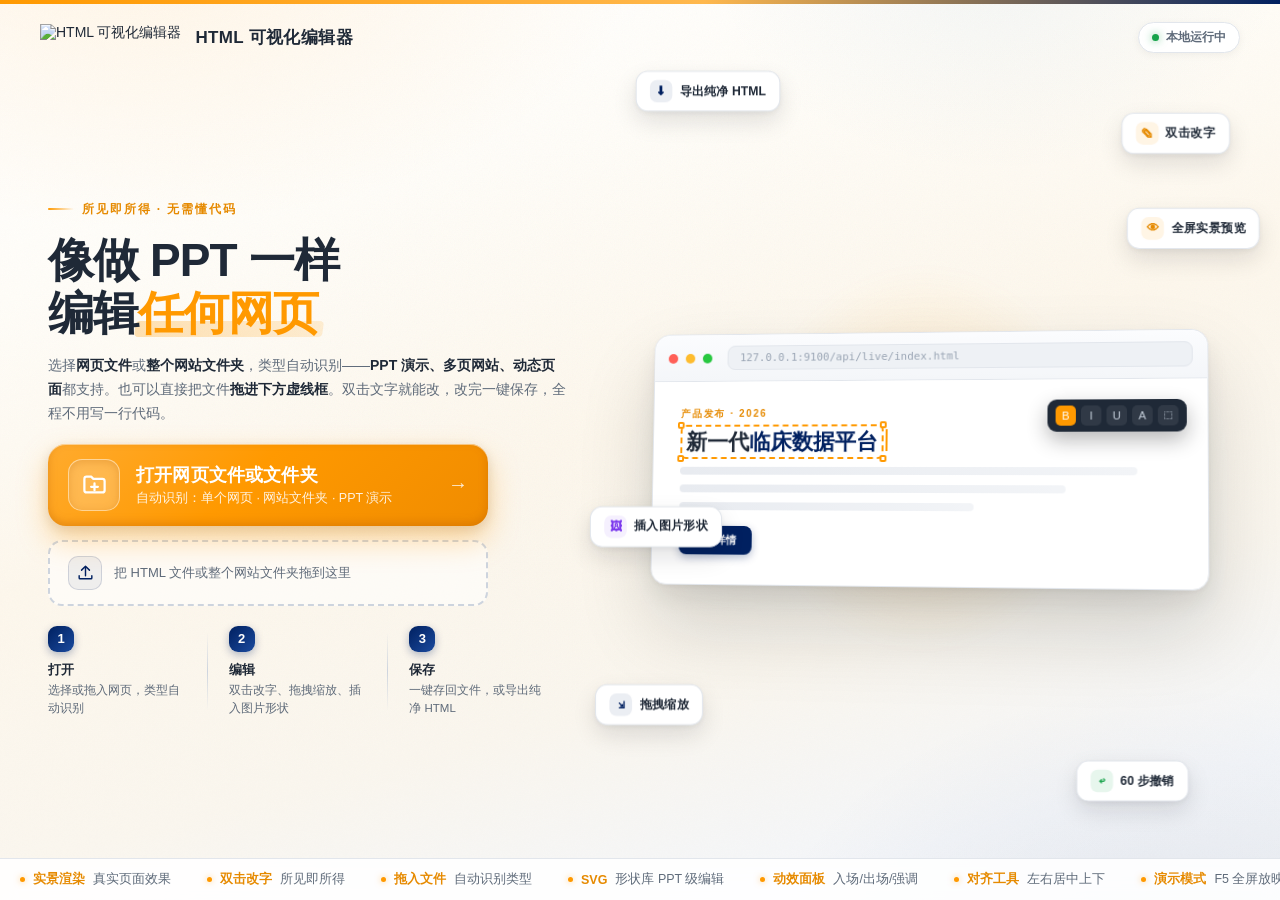
==== src/app/static/index.html @ 4a271aed "feat: v4.1 动效/对齐/演示模式 + 工程化重组 - 源码收敛到 src/，补充 README/LICENSE/requirements/启动与安装脚本 - 新增动效面板（入场/出场/强调，" ====
<!DOCTYPE html>
<html lang="zh-CN">
<head>
<meta charset="UTF-8">
<meta name="viewport" content="width=device-width, initial-scale=1.0">
<title>HTML 可视化编辑器</title>
<link rel="icon" href="/static/favicon.ico" type="image/x-icon">
<link rel="apple-touch-icon" href="/static/assets/logo.png">
<style>
/* ============================================================
   HTML Visual Editor V4 — 实景渲染 · 覆盖层编辑
   主题：康哲企业色系（白底 · 橙黄强调 · 医学蓝辅助）
   动效参照：临床试验全流程单文件版工程
   ============================================================ */
:root{
  --bg:#f4f5f7; --bg2:#eceef2;
  --panel:#ffffff; --panel2:#f8f9fb; --panel3:#eef1f5;
  --border:#e2e6ec; --border2:#cdd4de;
  --text:#1f2937; --dim:#5f6b7a; --faint:#9aa5b4;
  --accent:#ff9900; --accent-h:#e68a00; --accent2:#002060;
  --accent-soft:rgba(255,153,0,.10); --accent-border:rgba(255,153,0,.35);
  --gold:#f5a623; --ok:#16a34a; --danger:#dc2626; --purple:#7c3aed;
  --shadow:0 8px 24px rgba(15,17,21,.06),0 2px 6px rgba(15,17,21,.04);
  --shadow-lg:0 16px 40px rgba(15,17,21,.08),0 4px 12px rgba(15,17,21,.05);
  --shadow-orange:0 8px 24px rgba(255,153,0,.22);
  --r-sm:8px; --r:14px; --r-lg:20px; --r-xl:28px;
  --dur-fast:160ms; --dur:280ms; --dur-slow:480ms;
  --ease-out:cubic-bezier(.22,1,.36,1); --ease-spring:cubic-bezier(.2,.9,.25,1.15);
  --font:"PingFang SC","Microsoft YaHei","Helvetica Neue",Arial,sans-serif;
  --mono:"SF Mono",ui-monospace,Menlo,Consolas,monospace;
}
*{margin:0;padding:0;box-sizing:border-box}
html,body{width:100%;height:100%;overflow:hidden;background:var(--bg);color:var(--text);font-family:var(--font);font-size:14px;-webkit-font-smoothing:antialiased}
button{font-family:var(--font);cursor:pointer}
::-webkit-scrollbar{width:9px;height:9px}
::-webkit-scrollbar-track{background:transparent}
::-webkit-scrollbar-thumb{background:#c8cfd8;border-radius:5px;border:2px solid var(--panel)}
::-webkit-scrollbar-thumb:hover{background:#aeb8c4}

/* ================= 着陆页 ================= */
#landing{position:fixed;inset:0;display:flex;flex-direction:column;overflow:hidden;background:
  radial-gradient(900px 520px at 10% -8%, rgba(255,153,0,.10), transparent 58%),
  radial-gradient(700px 480px at 92% 108%, rgba(0,32,96,.07), transparent 60%),
  radial-gradient(520px 380px at 78% -4%, rgba(64,122,170,.06), transparent 55%),
  linear-gradient(165deg,#ffffff 0%,#fffdf8 24%,#fdf7ec 48%,#faf6ee 70%,#f4f6f9 88%,#f2f4f7 100%);
  animation:landIn .55s var(--ease-out) both}
#landing::before{content:"";position:absolute;top:0;left:0;right:0;height:4px;background:linear-gradient(90deg,var(--accent),#ffb84d 55%,var(--accent2));z-index:5}
#landing::after{content:"";position:absolute;inset:0;pointer-events:none;z-index:1;opacity:.045;
  background-image:url("data:image/svg+xml,%3Csvg xmlns='http://www.w3.org/2000/svg' width='160' height='160'%3E%3Cfilter id='n'%3E%3CfeTurbulence type='fractalNoise' baseFrequency='0.85' numOctaves='3' stitchTiles='stitch'/%3E%3C/filter%3E%3Crect width='160' height='160' filter='url(%23n)'/%3E%3C/svg%3E"),
  linear-gradient(rgba(15,17,21,.05) 1px, transparent 1px),
  linear-gradient(90deg, rgba(15,17,21,.05) 1px, transparent 1px);
  background-size:160px 160px, 52px 52px, 52px 52px;
  mask-image:radial-gradient(ellipse 95% 85% at 50% 38%, #000 25%, transparent 100%);
  -webkit-mask-image:radial-gradient(ellipse 95% 85% at 50% 38%, #000 25%, transparent 100%)}
@keyframes landIn{from{opacity:0}to{opacity:1}}

/* ---- 顶栏 ---- */
.land-top{display:flex;align-items:center;gap:14px;padding:20px 40px;position:relative;z-index:3}
.logo-mark{height:34px;display:flex;align-items:center;flex:none}
.logo-mark img{height:26px;width:auto;display:block}
.land-brand{font-size:17px;font-weight:800;letter-spacing:.02em;color:var(--text)}
.land-brand em{font-style:normal;color:var(--accent2);font-size:11px;font-weight:600;background:rgba(0,32,96,.06);border:1px solid rgba(0,32,96,.18);padding:2px 9px;border-radius:20px;margin-left:9px;vertical-align:2px}
.land-top .spacer{flex:1}
.plat-badge{display:flex;align-items:center;gap:7px;color:var(--dim);font-size:12px;font-weight:600;background:var(--panel);border:1px solid var(--border);padding:6px 13px;border-radius:20px;box-shadow:0 2px 8px rgba(15,17,21,.05)}
.plat-badge .pd-dot{width:7px;height:7px;border-radius:50%;background:var(--ok);box-shadow:0 0 8px rgba(22,163,74,.6);animation:pulse 2.4s ease-in-out infinite}
@keyframes pulse{0%,100%{opacity:1;transform:scale(1)}50%{opacity:.55;transform:scale(.82)}}

/* ---- 主体：非对称双栏 ---- */
.land-body{flex:1;display:grid;grid-template-columns:minmax(400px,46%) 1fr;gap:24px;padding:4px 48px 18px;min-height:0;position:relative;z-index:2;align-items:center}

/* 左栏：文案 + 单一入口 */
.hero-copy{display:flex;flex-direction:column;gap:0;min-width:0}
.hero-eyebrow{display:inline-flex;align-items:center;gap:8px;font-size:12px;font-weight:700;letter-spacing:.16em;text-transform:uppercase;color:var(--accent-h);margin-bottom:16px}
.hero-eyebrow::before{content:"";width:26px;height:2px;background:linear-gradient(90deg,var(--accent),transparent);border-radius:2px}
.hero-copy h1{font-size:clamp(30px,3.8vw,46px);font-weight:900;line-height:1.16;letter-spacing:-.02em;color:var(--text);margin-bottom:14px}
.hero-copy h1 .hl{color:var(--accent);position:relative;display:inline-block}
.hero-copy h1 .hl::after{content:"";position:absolute;left:-2%;bottom:4px;width:104%;height:.34em;background:linear-gradient(90deg,rgba(255,153,0,.28),rgba(255,153,0,.14));border-radius:4px;z-index:-1;transform:skewX(-8deg)}
.hero-sub{color:var(--dim);font-size:14px;line-height:1.7;max-width:520px;margin-bottom:18px}
.hero-sub b{color:var(--text);font-weight:700}

/* 单一入口大按钮（立体感） */
.open-cta{position:relative;display:flex;align-items:center;gap:16px;width:100%;max-width:440px;padding:15px 20px;border:none;border-radius:18px;cursor:pointer;text-align:left;color:#fff;font-family:var(--font);
  background:linear-gradient(135deg,#ffab2e 0%,#ff9900 45%,#f08c00 100%);
  box-shadow:0 1px 0 rgba(255,255,255,.5) inset,0 -3px 8px rgba(180,90,0,.35) inset,0 14px 30px rgba(255,153,0,.35),0 4px 12px rgba(15,17,21,.12);
  transition:transform .22s var(--ease-out),box-shadow .22s var(--ease-out);overflow:hidden}
.open-cta::after{content:"";position:absolute;top:0;left:-70%;width:45%;height:100%;background:linear-gradient(100deg,transparent,rgba(255,255,255,.45),transparent);transform:skewX(-20deg);transition:left .55s var(--ease-out)}
.open-cta:hover{transform:translateY(-3px);box-shadow:0 1px 0 rgba(255,255,255,.55) inset,0 -3px 8px rgba(180,90,0,.35) inset,0 20px 42px rgba(255,153,0,.42),0 6px 16px rgba(15,17,21,.14)}
.open-cta:hover::after{left:130%}
.open-cta:active{transform:translateY(-1px)}
.open-cta .cta-ic{width:52px;height:52px;border-radius:14px;flex:none;display:flex;align-items:center;justify-content:center;background:rgba(255,255,255,.22);border:1px solid rgba(255,255,255,.4);box-shadow:0 2px 8px rgba(180,90,0,.25) inset}
.open-cta .cta-ic svg{width:27px;height:27px}
.open-cta .cta-tx{display:flex;flex-direction:column;gap:3px;min-width:0}
.open-cta .cta-tx strong{font-size:18px;font-weight:800;letter-spacing:.01em}
.open-cta .cta-tx small{font-size:12.5px;font-weight:500;color:rgba(255,255,255,.88)}
.open-cta .cta-arrow{margin-left:auto;flex:none;font-size:20px;font-weight:800;opacity:.85;transition:transform .22s var(--ease-out)}
.open-cta:hover .cta-arrow{transform:translateX(4px)}

/* 次级入口 */
.hero-alt{margin-top:14px;font-size:13px;color:var(--dim);display:flex;align-items:center;gap:6px;flex-wrap:wrap}
.hero-alt a{color:var(--accent2);text-decoration:none;font-weight:700;border-bottom:1px dashed rgba(0,32,96,.4);padding-bottom:1px;transition:color var(--dur-fast),border-color var(--dur-fast)}
.hero-alt a:hover{color:var(--accent-h);border-color:var(--accent-h)}

/* 三步说明（小白友好） */
.hero-steps{margin-top:20px;display:flex;gap:0;max-width:520px}
.hstep{flex:1;position:relative;padding:0 18px 0 0}
.hstep+.hstep{padding-left:22px}
.hstep+.hstep::before{content:"";position:absolute;left:0;top:6px;bottom:6px;width:1px;background:linear-gradient(180deg,transparent,var(--border2),transparent)}
.hstep .hs-n{width:26px;height:26px;border-radius:9px;display:flex;align-items:center;justify-content:center;font-size:13px;font-weight:800;color:#fff;background:linear-gradient(135deg,var(--accent2),#1a4a9e);box-shadow:0 3px 8px rgba(0,32,96,.3);margin-bottom:9px}
.hstep .hs-t{font-size:13px;font-weight:700;color:var(--text);margin-bottom:3px}
.hstep .hs-d{font-size:11.5px;color:var(--dim);line-height:1.55}
/* 拖拽区 */
.dropzone{margin-top:14px;display:flex;align-items:center;gap:12px;max-width:440px;padding:14px 18px;border:2px dashed var(--border2);border-radius:14px;background:rgba(255,255,255,.55);color:var(--dim);font-size:13px;transition:border-color .2s var(--ease-out),background .2s var(--ease-out),transform .2s var(--ease-out);cursor:default}
.dropzone .dz-ic{width:34px;height:34px;border-radius:10px;flex:none;display:flex;align-items:center;justify-content:center;background:rgba(0,32,96,.06);border:1px solid rgba(0,32,96,.14)}
.dropzone .dz-ic svg{width:19px;height:19px;color:var(--accent2)}
.dropzone.dragover{border-color:var(--accent);background:var(--accent-soft);transform:scale(1.015)}
.dropzone.dragover .dz-ic{background:var(--accent);border-color:var(--accent)}
.dropzone.dragover .dz-ic svg{color:#fff}

/* ---- 右栏：立体编辑场景 ---- */
.hero-stage{position:relative;height:100%;min-height:340px;display:flex;align-items:center;justify-content:center;perspective:1400px;min-width:0}
.stage-glow{position:absolute;width:78%;height:70%;left:11%;top:15%;background:radial-gradient(closest-side,rgba(255,153,0,.16),transparent 72%);filter:blur(8px);z-index:0}
.mock{position:relative;z-index:2;width:min(560px,92%);background:var(--panel);border:1px solid var(--border);border-radius:16px;box-shadow:0 40px 80px rgba(15,17,21,.16),0 12px 28px rgba(15,17,21,.08),0 2px 6px rgba(15,17,21,.05);transform:rotateY(-7deg) rotateX(3.5deg);transform-style:preserve-3d;transition:transform .5s var(--ease-out);animation:mockFloat 7s ease-in-out infinite}
.hero-stage:hover .mock{transform:rotateY(-3deg) rotateX(1.5deg) translateY(-6px)}
@keyframes mockFloat{0%,100%{translate:0 0}50%{translate:0 -10px}}
.mock-bar{display:flex;align-items:center;gap:8px;padding:11px 14px;border-bottom:1px solid var(--border);background:linear-gradient(180deg,#fbfcfe,#f4f6f9);border-radius:16px 16px 0 0}
.mock-bar .mdot{width:10px;height:10px;border-radius:50%}
.mock-bar .mdot.r{background:#ff5f57}.mock-bar .mdot.y{background:#febc2e}.mock-bar .mdot.g{background:#28c840}
.mock-url{flex:1;margin-left:8px;background:#eef1f5;border:1px solid var(--border);border-radius:8px;padding:5px 12px;font-size:11px;color:var(--faint);font-family:var(--mono);white-space:nowrap;overflow:hidden;text-overflow:ellipsis}
.mock-body{padding:26px 28px 30px;position:relative}
.mock-kicker{font-size:10px;font-weight:700;letter-spacing:.18em;color:var(--accent-h);text-transform:uppercase;margin-bottom:8px}
.mock-h{font-size:22px;font-weight:800;color:var(--text);line-height:1.3;margin-bottom:6px}
.mock-h .tw{color:var(--accent2)}
.mock-caret{display:inline-block;width:2px;height:1em;background:var(--accent);vertical-align:-2px;margin-left:2px;animation:caret 1s steps(1) infinite}
@keyframes caret{0%,55%{opacity:1}56%,100%{opacity:0}}
.mock-line{height:8px;border-radius:4px;background:linear-gradient(90deg,#e8ebf0,#f2f4f7);margin-top:10px}
.mock-line.w1{width:92%}.mock-line.w2{width:78%}.mock-line.w3{width:60%}
.mock-btn{display:inline-block;margin-top:16px;background:var(--accent2);color:#fff;font-size:11px;font-weight:700;padding:7px 16px;border-radius:8px;box-shadow:0 3px 8px rgba(0,32,96,.3)}
/* 选中框 + 浮动工具条（编辑器的标志性元素）
   选中框改为包裹标题文字本身（inline wrapper），保证与文字完全对齐，不依赖固定像素 */
.mock-sel{position:relative;display:inline;padding:3px 4px;border:2px dashed var(--accent);border-radius:6px;animation:selPulse 2.6s ease-in-out infinite;box-decoration-break:clone;-webkit-box-decoration-break:clone}
@keyframes selPulse{0%,100%{box-shadow:0 0 0 0 rgba(255,153,0,.25)}50%{box-shadow:0 0 0 6px rgba(255,153,0,0)}}
.mock-sel .ms-h{position:absolute;width:7px;height:7px;background:#fff;border:2px solid var(--accent);border-radius:2px}
.mock-sel .ms-h.tl{left:-5px;top:-5px}.mock-sel .ms-h.tr{right:-5px;top:-5px}.mock-sel .ms-h.bl{left:-5px;bottom:-5px}.mock-sel .ms-h.br{right:-5px;bottom:-5px}
.mock-btn{cursor:pointer;transition:transform .18s var(--ease-out),box-shadow .18s var(--ease-out)}
.mock-btn:hover{transform:translateY(-2px);box-shadow:0 6px 14px rgba(0,32,96,.4)}
.mock-btn:active{transform:translateY(0)}
.mock-toolbar{position:absolute;top:20px;right:20px;display:flex;gap:5px;background:#1f2937;border-radius:9px;padding:6px 8px;box-shadow:0 8px 20px rgba(15,17,21,.3);transform:translateZ(30px)}
.mock-toolbar span{width:20px;height:20px;border-radius:5px;display:flex;align-items:center;justify-content:center;font-size:11px;color:#cbd5e1;background:rgba(255,255,255,.08)}
.mock-toolbar span.on{background:var(--accent);color:#fff}
/* 浮动能力标签（不同景深） */
.float-chip{position:absolute;z-index:3;display:flex;align-items:center;gap:7px;background:var(--panel);border:1px solid var(--border);border-radius:12px;padding:8px 13px;font-size:12px;font-weight:700;color:var(--text);box-shadow:0 10px 24px rgba(15,17,21,.12),0 2px 6px rgba(15,17,21,.06);animation:chipFloat 5.5s ease-in-out infinite}
.float-chip .fc-ic{width:22px;height:22px;border-radius:7px;display:flex;align-items:center;justify-content:center;font-size:12px;flex:none}
.chip-a{top:6%;right:2%;animation-delay:.2s;transform:translateZ(46px)}
.chip-a .fc-ic{background:var(--accent-soft);color:var(--accent-h)}
.chip-b{bottom:16%;left:-2%;animation-delay:1.3s;transform:translateZ(38px)}
.chip-b .fc-ic{background:rgba(0,32,96,.08);color:var(--accent2)}
.chip-c{bottom:6%;right:8%;animation-delay:2.2s;transform:translateZ(30px)}
.chip-c .fc-ic{background:rgba(22,163,74,.1);color:var(--ok)}
.chip-d{top:56%;left:-3%;animation-delay:.8s;transform:translateZ(34px)}
.chip-d .fc-ic{background:rgba(124,58,237,.08);color:#7c3aed}
.chip-e{top:18%;right:-3%;animation-delay:1.7s;transform:translateZ(40px)}
.chip-e .fc-ic{background:var(--accent-soft);color:var(--accent-h)}
.chip-f{top:0%;left:4%;animation-delay:2.8s;transform:translateZ(26px)}
.chip-f .fc-ic{background:rgba(0,32,96,.08);color:var(--accent2)}
@keyframes chipFloat{0%,100%{margin-top:0}50%{margin-top:-9px}}

/* ---- 底部能力滚动条 ---- */
.cap-strip{position:relative;z-index:2;border-top:1px solid var(--border);background:rgba(255,255,255,.88);backdrop-filter:blur(8px);overflow:hidden;height:42px;display:flex;align-items:center}
.cap-track{display:flex;gap:36px;white-space:nowrap;animation:capScroll 38s linear infinite;padding-left:20px;max-width:100%}
.cap-strip:hover .cap-track{animation-play-state:paused}
@keyframes capScroll{from{transform:translateX(0)}to{transform:translateX(-50%)}}
.cap-item{color:var(--dim);font-size:12.5px;display:flex;align-items:center;gap:8px}
.cap-item b{color:var(--accent-h);font-weight:700}
.cap-item .dot{width:5px;height:5px;border-radius:50%;background:var(--accent);box-shadow:0 0 6px rgba(255,153,0,.5)}

/* 响应式 */
@media(max-width:980px){
  .land-body{grid-template-columns:1fr;overflow-y:auto;align-items:flex-start;padding:4px 28px 18px}
  .hero-stage{min-height:300px;order:2}
  .hero-copy{order:1;padding-top:10px}
  .hero-steps{flex-direction:column;gap:14px}
  .hstep+.hstep{padding-left:0}
  .hstep+.hstep::before{display:none}
}


/* ================= 编辑器主框架 ================= */
#editor-view{position:fixed;inset:0;display:none;flex-direction:column;background:var(--bg)}
#editor-view.active{display:flex}
/* 顶栏 */
#topbar{height:50px;flex:none;background:var(--panel);border-bottom:1px solid var(--border);display:flex;align-items:center;gap:8px;padding:0 14px;user-select:none;position:relative;z-index:50;box-shadow:0 1px 3px rgba(15,17,21,.04)}
.tb-group{display:flex;align-items:center;gap:5px;flex:none}
.tb-sep{width:1px;height:22px;background:var(--border);margin:0 6px;flex:none}
.tbtn{background:transparent;border:1px solid transparent;color:var(--dim);height:32px;min-width:32px;padding:0 9px;border-radius:8px;font-size:13px;display:inline-flex;align-items:center;justify-content:center;gap:6px;transition:all var(--dur-fast) var(--ease-out);position:relative;white-space:nowrap;flex:none}
.tbtn:hover{background:var(--panel3);color:var(--text);border-color:var(--border)}
.tbtn:active{transform:scale(.95)}
.tbtn:disabled{opacity:.32;pointer-events:none}
.tbtn.on{background:var(--accent-soft);color:#b36b00;border-color:var(--accent-border)}
.tbtn.save-btn{background:var(--accent);color:#fff;font-weight:600;padding:0 16px;box-shadow:0 3px 12px rgba(255,153,0,.35)}
.tbtn.save-btn:hover{background:var(--accent-h)}
.tbtn.save-btn.dirty::after{content:"";position:absolute;top:5px;right:6px;width:7px;height:7px;border-radius:50%;background:var(--accent2);box-shadow:0 0 6px rgba(0,32,96,.5);animation:pulse 1.4s ease infinite}
@keyframes pulse{0%,100%{opacity:1}50%{opacity:.35}}
#crumb{display:flex;align-items:center;gap:7px;color:var(--dim);font-size:13px;min-width:0;flex:0 1 auto;overflow:hidden}
#crumb .proj{color:var(--text);font-weight:600;white-space:nowrap}
#crumb .sep{color:var(--faint)}
#crumb .page{color:var(--accent-h);max-width:200px;overflow:hidden;text-overflow:ellipsis;white-space:nowrap}
#crumb .mode-chip{font-size:10px;font-weight:600;padding:2px 8px;border-radius:20px;border:1px solid;white-space:nowrap;flex:none}
.mode-static{color:var(--ok);border-color:rgba(22,163,74,.35);background:rgba(22,163,74,.07)}
.mode-dynamic{color:var(--purple);border-color:rgba(124,58,237,.35);background:rgba(124,58,237,.07)}
.mode-ppt{color:#b36b00;border-color:var(--accent-border);background:var(--accent-soft)}
#topbar .flex1{flex:1;min-width:0}
#page-nav{display:flex;align-items:center;gap:6px}
/* 小屏适配：先隐藏按钮文字（保留图标），再隐藏面包屑页面路径，顶栏永不换行 */
@media (max-width:1280px){
  #topbar .tb-txt{display:none}
  #crumb .page{max-width:110px}
}
@media (max-width:960px){
  #crumb .page{display:none}
  #topbar{gap:5px;padding:0 9px}
  .tb-sep{margin:0 2px}
  .tbtn{padding:0 7px}
}
#page-nav .pn-info{font-size:12.5px;color:var(--dim);font-variant-numeric:tabular-nums;min-width:52px;text-align:center}
/* 主体三栏 */
#main{flex:1;display:flex;min-height:0}
/* 左侧栏（可收起，默认收起以最大化画布） */
#sidebar{width:236px;flex:none;background:var(--panel);border-right:1px solid var(--border);display:flex;flex-direction:column;min-height:0;transition:width .22s var(--ease-out);overflow:hidden}
#sidebar.collapsed{width:46px}
#sidebar.collapsed .sb-head{justify-content:center;padding:11px 4px 8px}
#sidebar.collapsed #sb-title,#sidebar.collapsed .sb-head button:not(.sb-toggle){display:none}
#sidebar.collapsed #file-tree,#sidebar.collapsed #thumb-panel{display:none}
.sb-head{padding:11px 14px 8px;font-size:11px;font-weight:700;color:var(--faint);letter-spacing:.13em;display:flex;align-items:center;justify-content:space-between;gap:4px}
.sb-head button{background:none;border:none;color:var(--faint);font-size:14px;padding:2px 5px;border-radius:5px}
.sb-head button:hover{color:var(--text);background:var(--panel3)}
.sb-toggle{font-size:15px !important;flex:none}
/* 右侧面板拖拽手柄 */
.v-resizer{width:5px;flex:none;cursor:col-resize;background:transparent;position:relative;z-index:20;transition:background .15s}
.v-resizer::after{content:"";position:absolute;top:0;bottom:0;left:2px;width:1px;background:var(--border)}
.v-resizer:hover,.v-resizer.active{background:rgba(255,153,0,.28)}
.v-resizer.active::after{background:var(--accent)}
#file-tree{flex:1;overflow-y:auto;padding:0 8px 12px}
.ft-item{display:flex;align-items:center;gap:8px;padding:6px 9px;border-radius:7px;cursor:pointer;font-size:12.5px;color:var(--dim);border-left:2.5px solid transparent;transition:all 120ms var(--ease-out);white-space:nowrap;overflow:hidden;text-overflow:ellipsis}
.ft-item:hover{background:var(--panel2);color:var(--text)}
.ft-item.active{background:var(--accent-soft);color:#b36b00;border-left-color:var(--accent)}
.ft-item .fic{flex:none;width:16px;text-align:center;font-size:12px}
.ft-item .fname{overflow:hidden;text-overflow:ellipsis}
.ft-item .fdir{color:var(--faint);font-size:10.5px;margin-left:auto;flex:none}
.ft-group{margin-top:10px}
/* PPT 缩略图面板（仿 PowerPoint 左侧页签） */
#thumb-panel{display:none;flex:1;overflow-y:auto;padding:10px 10px 16px;gap:12px;flex-direction:column;background:var(--panel)}
#thumb-panel.show{display:flex}
.thumb{position:relative;flex:none;cursor:pointer;border-radius:8px;transition:transform .16s var(--ease-out),box-shadow .16s var(--ease-out);user-select:none}
.thumb .thumb-num{position:absolute;left:-2px;top:6px;bottom:6px;width:18px;display:flex;align-items:flex-start;justify-content:center;font-size:10.5px;color:var(--faint);font-variant-numeric:tabular-nums;pointer-events:none}
.thumb .thumb-box{margin-left:20px;position:relative;width:196px;height:110px;border-radius:6px;overflow:hidden;background:#fff;border:2px solid var(--border);box-shadow:0 2px 8px rgba(15,17,21,.08);transition:border-color .16s var(--ease-out),box-shadow .16s var(--ease-out)}
.thumb:hover .thumb-box{border-color:var(--accent);box-shadow:0 4px 14px rgba(255,153,0,.22)}
.thumb:hover{transform:translateX(2px)}
.thumb.active .thumb-box{border-color:var(--accent);box-shadow:0 0 0 2px rgba(255,153,0,.28),0 4px 14px rgba(255,153,0,.25)}
.thumb.active .thumb-num{color:var(--accent-h);font-weight:700}
.thumb .thumb-stage{position:absolute;top:0;left:0;transform-origin:top left;pointer-events:none}
.thumb.drag-over-top .thumb-box{box-shadow:0 -3px 0 0 var(--accent2),0 2px 8px rgba(15,17,21,.08)}
.thumb.drag-over-bottom .thumb-box{box-shadow:0 3px 0 0 var(--accent2),0 2px 8px rgba(15,17,21,.08)}
.thumb.dragging{opacity:.4}
.thumb-hint{font-size:10.5px;color:var(--faint);text-align:center;padding:2px 0 0;line-height:1.5}
/* 画布区 */
#canvas-wrap{flex:1;overflow:auto;background:
  radial-gradient(rgba(15,17,21,.06) 1px, transparent 1px) 0 0/26px 26px,
  var(--bg2);
  position:relative;min-width:0}
#canvas-stage{transform-origin:top left;padding:42px 0 90px}
#page-frame{margin:0 auto;background:#fff;box-shadow:0 14px 50px rgba(15,17,21,.10),0 0 0 1px rgba(15,17,21,.06);position:relative;border-radius:3px;overflow:hidden}
#live-frame{width:100%;height:100%;border:none;background:#fff;display:block}
#canvas-hud{position:sticky;bottom:14px;display:flex;justify-content:center;pointer-events:none;margin-top:-64px}
.hud-pill{pointer-events:auto;display:flex;align-items:center;gap:2px;background:rgba(31,41,55,.92);border:1px solid rgba(255,255,255,.12);border-radius:24px;padding:4px 6px;box-shadow:var(--shadow-lg);backdrop-filter:blur(10px)}
.hud-pill button{background:none;border:none;color:#9ca3af;width:30px;height:28px;border-radius:7px;font-size:13px;display:flex;align-items:center;justify-content:center}
.hud-pill button:hover{background:rgba(255,255,255,.12);color:#fff}
.hud-pill button.active{background:rgba(255,153,0,.25);color:#ffb84d;box-shadow:inset 0 0 0 1px rgba(255,153,0,.45)}
.hud-pill .z-val{font-size:11.5px;color:#9ca3af;min-width:42px;text-align:center;font-variant-numeric:tabular-nums}
.hud-pill .hsep{width:1px;height:16px;background:rgba(255,255,255,.15);margin:0 4px}
/* 右侧面板 */
#panel{width:296px;flex:none;background:var(--panel);border-left:1px solid var(--border);display:flex;flex-direction:column;min-height:0}
#panel-tabs{display:flex;border-bottom:1px solid var(--border);flex:none}
.ptab{flex:1;padding:11px 0;text-align:center;font-size:12.5px;font-weight:600;color:var(--faint);cursor:pointer;border-bottom:2px solid transparent;transition:all 140ms var(--ease-out)}
.ptab:hover{color:var(--text)}
.ptab.active{color:var(--accent-h);border-bottom-color:var(--accent)}
#panel-body{flex:1;overflow-y:auto;padding-bottom:20px}
.p-empty{padding:46px 24px;text-align:center;color:var(--faint);font-size:12.5px;line-height:2}
.p-empty .big{font-size:30px;opacity:.5;display:block;margin-bottom:8px}
.psec{border-bottom:1px solid var(--border);padding:12px 14px}
.psec-title{font-size:10.5px;font-weight:700;color:var(--faint);letter-spacing:.12em;margin-bottom:10px;display:flex;align-items:center;gap:8px}
.psec-title::after{content:"";flex:1;height:1px;background:var(--border);opacity:.5}
.prow{display:flex;align-items:center;gap:8px;margin-bottom:8px}
.psec>.prow:last-child,.psec>.prow2:last-child,.psec>.pbtns:last-child,.psec>.swatches:last-child{margin-bottom:0}
.prow label{flex:0 0 56px;font-size:11.5px;color:var(--dim);text-align:right;white-space:nowrap;overflow:hidden;text-overflow:ellipsis}
.prow input[type=text],.prow input[type=number],.prow select,.prow textarea{flex:1;min-width:0;background:var(--panel2);border:1px solid var(--border);color:var(--text);padding:5px 8px;border-radius:6px;font-size:12.5px;font-family:inherit;transition:border-color 120ms}
.prow input:focus,.prow select:focus,.prow textarea:focus{outline:none;border-color:var(--accent);box-shadow:0 0 0 2.5px rgba(255,153,0,.14)}
.prow input[type=number]{font-variant-numeric:tabular-nums}
.prow select{cursor:pointer}
.prow input[type=color]{width:30px;height:26px;flex:none;border:1px solid var(--border);border-radius:6px;background:var(--panel2);padding:1px;cursor:pointer}
.prow input[type=range]{flex:1;min-width:0;-webkit-appearance:none;height:4px;background:var(--border);border-radius:2px;outline:none}
.prow input[type=range]::-webkit-slider-thumb{-webkit-appearance:none;width:14px;height:14px;border-radius:50%;background:var(--accent);border:2px solid #fff;box-shadow:0 1px 4px rgba(15,17,21,.25);cursor:pointer}
.prow .unit{flex:none;font-size:10.5px;color:var(--faint);width:16px}
.prow2{display:flex;gap:8px;margin-bottom:8px}
.prow2 .prow{flex:1;margin-bottom:0}
.prow2 .prow label{flex:0 0 24px}
/* 小节标题（外边距/内边距分组） */
.psub{font-size:10.5px;font-weight:600;color:var(--faint);margin:2px 0 6px;letter-spacing:.06em}
/* 色板快捷按钮 */
.swatch-row{margin-bottom:8px}
.swatch-row>label{flex:0 0 56px}
.swatches{display:flex;flex-wrap:wrap;gap:5px;flex:1;min-width:0}
.sw{width:22px;height:22px;border-radius:6px;border:1px solid var(--border);background:var(--swc);cursor:pointer;padding:0;transition:transform .1s var(--ease-out),box-shadow .1s;position:relative;flex:none}
.sw:hover{transform:scale(1.12);box-shadow:0 2px 6px rgba(15,17,21,.18)}
.sw.sw-trans{background:repeating-conic-gradient(#e5e7eb 0% 25%, #fff 0% 50%) 0 0/8px 8px}
.sw.sw-trans::after{content:"";position:absolute;left:3px;top:10px;width:16px;height:1.5px;background:#dc2626;transform:rotate(-45deg)}
.pbtns{display:flex;flex-wrap:wrap;gap:6px}
.pbtn{flex:1;min-width:76px;background:var(--panel2);border:1px solid var(--border);color:var(--dim);padding:7px 8px;border-radius:7px;font-size:12px;transition:all 130ms var(--ease-out)}
.pbtn:hover{background:var(--panel3);color:var(--text);border-color:var(--border2)}
.pbtn.danger:hover{border-color:var(--danger);color:var(--danger);background:rgba(220,38,38,.06)}
.ptag{display:inline-block;background:var(--panel2);border:1px solid var(--border);color:var(--accent2);font-family:var(--mono);font-size:10.5px;padding:2px 7px;border-radius:5px;margin-right:5px}
/* ================= 浮动工具栏（深色浮层 · 白画布上高对比） ================= */
.floatbar{position:fixed;z-index:9000;display:none;align-items:center;gap:2px;background:rgba(31,41,55,.97);border:1px solid rgba(255,255,255,.12);border-radius:11px;padding:5px 7px;box-shadow:var(--shadow-lg);backdrop-filter:blur(12px);animation:fbIn .14s var(--ease-out)}
.floatbar.show{display:flex}
@keyframes fbIn{from{opacity:0;transform:translateY(5px)}to{opacity:1;transform:translateY(0)}}
.fb-btn{background:none;border:1px solid transparent;color:#9ca3af;min-width:29px;height:29px;padding:0 7px;border-radius:7px;font-size:13px;display:flex;align-items:center;justify-content:center;transition:all 120ms}
.fb-btn:hover{background:rgba(255,255,255,.12);color:#fff}
.fb-btn.on{background:rgba(255,153,0,.22);color:#ffb84d;border-color:rgba(255,153,0,.45)}
.fb-sep{width:1px;height:18px;background:rgba(255,255,255,.15);margin:0 4px}
.fb-select{background:rgba(255,255,255,.08);border:1px solid rgba(255,255,255,.15);color:#e5e7eb;height:27px;border-radius:6px;font-size:12px;padding:0 5px;cursor:pointer}
.fb-color{width:27px;height:27px;border:1px solid rgba(255,255,255,.15);border-radius:6px;padding:1px;background:rgba(255,255,255,.08);cursor:pointer}
/* ================= 对话框 ================= */
.modal-mask{position:fixed;inset:0;z-index:9500;background:rgba(15,17,21,.45);backdrop-filter:blur(4px);display:none;align-items:center;justify-content:center;animation:maskIn .16s ease}
.modal-mask.show{display:flex}
@keyframes maskIn{from{opacity:0}to{opacity:1}}
.modal{background:var(--panel);border:1px solid var(--border);border-radius:16px;box-shadow:var(--shadow-lg);min-width:460px;max-width:90vw;max-height:82vh;display:flex;flex-direction:column;animation:modIn .22s var(--ease-spring)}
@keyframes modIn{from{opacity:0;transform:scale(.94) translateY(10px)}to{opacity:1;transform:scale(1) translateY(0)}}
.modal-head{padding:16px 20px 12px;font-size:15px;font-weight:700;border-bottom:1px solid var(--border);display:flex;align-items:center;justify-content:space-between}
.modal-head .x{background:none;border:none;color:var(--faint);font-size:17px;width:28px;height:28px;border-radius:7px}
.modal-head .x:hover{background:var(--panel3);color:var(--text)}
.modal-body{padding:16px 20px;overflow-y:auto;flex:1}
.modal-foot{padding:12px 20px;border-top:1px solid var(--border);display:flex;justify-content:flex-end;gap:8px}
.mbtn{padding:8px 18px;border-radius:8px;font-size:13px;font-weight:600;border:1px solid var(--border);background:var(--panel2);color:var(--text);transition:all 130ms var(--ease-out)}
.mbtn:hover{border-color:var(--border2);background:var(--panel3)}
.mbtn.primary{background:var(--accent);border:none;color:#fff;box-shadow:0 3px 12px rgba(255,153,0,.35)}
.mbtn.primary:hover{background:var(--accent-h)}
/* 形状库 */
.shape-grid{display:grid;grid-template-columns:repeat(5,1fr);gap:10px}
.shape-cell{border:1px solid var(--border);border-radius:10px;background:var(--panel2);padding:10px 6px 7px;text-align:center;cursor:pointer;transition:all 140ms var(--ease-out)}
.shape-cell:hover{border-color:var(--accent);background:var(--accent-soft);transform:translateY(-2px)}
.shape-cell svg{width:38px;height:38px;display:block;margin:0 auto 6px}
.shape-cell .sn{font-size:10.5px;color:var(--dim)}
/* 浏览对话框 */
#browse-list{display:none}
/* ================= 全屏预览 ================= */
#preview-overlay{position:fixed;inset:0;z-index:9800;background:#000;display:none}
#preview-overlay.show{display:block}
#preview-frame{width:100%;height:100%;border:none;background:#fff}
#preview-exit{position:fixed;top:16px;right:18px;z-index:9801;background:rgba(31,41,55,.9);border:1px solid rgba(255,255,255,.15);color:#e5e7eb;padding:8px 18px;border-radius:22px;font-size:13px;backdrop-filter:blur(8px)}
#preview-exit:hover{border-color:var(--accent);color:#fff}
/* ================= Toast ================= */
#toast{position:fixed;bottom:26px;left:50%;transform:translateX(-50%) translateY(14px);z-index:9900;background:rgba(31,41,55,.97);border:1px solid rgba(255,255,255,.12);color:#f3f4f6;padding:10px 22px;border-radius:24px;font-size:13px;box-shadow:var(--shadow-lg);opacity:0;transition:all .25s var(--ease-out);pointer-events:none;display:flex;align-items:center;gap:9px}
#toast.show{opacity:1;transform:translateX(-50%) translateY(0)}
#toast .t-ic{font-size:14px}
/* 加载遮罩 */
#loading{position:fixed;inset:0;z-index:9950;background:rgba(244,245,247,.85);display:none;align-items:center;justify-content:center;flex-direction:column;gap:16px}
#loading.show{display:flex}
.spinner{width:38px;height:38px;border:3px solid var(--border);border-top-color:var(--accent);border-radius:50%;animation:spin .8s linear infinite}
@keyframes spin{to{transform:rotate(360deg)}}
#loading .lt{color:var(--dim);font-size:13px}
/* ---- 无障碍：动效减弱 ---- */
@media (prefers-reduced-motion: reduce){
  *,*::before,*::after{animation-duration:.01ms!important;animation-iteration-count:1!important;transition-duration:.01ms!important;scroll-behavior:auto!important}
}
</style>
</head>
<body>

<!-- ==================== 着陆页 ==================== -->
<div id="landing">
  <div class="land-top">
    <div class="logo-mark"><img src="/static/assets/logo.png" alt="HTML 可视化编辑器"></div>
    <div class="land-brand">HTML 可视化编辑器</div>
    <div class="spacer"></div>
    <div class="plat-badge" id="plat-badge"><span class="pd-dot"></span><span id="plat-name">本地运行中</span></div>
  </div>

  <div class="land-body">
    <!-- 左栏：文案 + 单一入口 + 拖拽区 + 三步说明 -->
    <div class="hero-copy">
      <div class="hero-eyebrow">所见即所得 · 无需懂代码</div>
      <h1>像做 PPT 一样<br>编辑<span class="hl">任何网页</span></h1>
      <div class="hero-sub">选择<b>网页文件</b>或<b>整个网站文件夹</b>，类型自动识别——<b>PPT 演示、多页网站、动态页面</b>都支持。也可以直接把文件<b>拖进下方虚线框</b>。双击文字就能改，改完一键保存，全程不用写一行代码。</div>

      <button class="open-cta" onclick="openPicker()">
        <span class="cta-ic"><svg viewBox="0 0 24 24" fill="none" stroke="currentColor" stroke-width="2" stroke-linecap="round" stroke-linejoin="round"><path d="M3 7a2 2 0 012-2h4l2 2h8a2 2 0 012 2v8a2 2 0 01-2 2H5a2 2 0 01-2-2V7z"/><path d="M12 11v6M9 14h6"/></svg></span>
        <span class="cta-tx"><strong>打开网页文件或文件夹</strong><small id="cta-sub">自动识别：单个网页 · 网站文件夹 · PPT 演示</small></span>
        <span class="cta-arrow">→</span>
      </button>

      <div class="dropzone" id="dropzone">
        <span class="dz-ic"><svg viewBox="0 0 24 24" fill="none" stroke="currentColor" stroke-width="1.8" stroke-linecap="round" stroke-linejoin="round"><path d="M12 16V4M7 9l5-5 5 5"/><path d="M4 16v3a1 1 0 001 1h14a1 1 0 001-1v-3"/></svg></span>
        <span class="dz-tx" id="dz-tx">把 HTML 文件或整个网站文件夹拖到这里</span>
      </div>

      <div class="hero-steps">
        <div class="hstep">
          <div class="hs-n">1</div>
          <div class="hs-t">打开</div>
          <div class="hs-d">选择或拖入网页，类型自动识别</div>
        </div>
        <div class="hstep">
          <div class="hs-n">2</div>
          <div class="hs-t">编辑</div>
          <div class="hs-d">双击改字、拖拽缩放、插入图片形状</div>
        </div>
        <div class="hstep">
          <div class="hs-n">3</div>
          <div class="hs-t">保存</div>
          <div class="hs-d">一键存回文件，或导出纯净 HTML</div>
        </div>
      </div>
    </div>

    <!-- 右栏：立体编辑场景 -->
    <div class="hero-stage">
      <div class="stage-glow"></div>
      <div class="mock">
        <div class="mock-bar">
          <span class="mdot r"></span><span class="mdot y"></span><span class="mdot g"></span>
          <span class="mock-url">127.0.0.1:9100/api/live/index.html</span>
        </div>
        <div class="mock-body">
          <div class="mock-kicker">产品发布 · 2026</div>
          <div class="mock-h"><span class="mock-sel"><span id="mock-title-text">新一代<span class="tw">临床数据平台</span></span><span class="ms-h tl"></span><span class="ms-h tr"></span><span class="ms-h bl"></span><span class="ms-h br"></span></span><span class="mock-caret"></span></div>
          <div class="mock-line w1"></div>
          <div class="mock-line w2"></div>
          <div class="mock-line w3"></div>
          <span class="mock-btn" id="mock-btn" onclick="mockBtnDemo(event)">了解详情</span>
          <div class="mock-toolbar"><span class="on">B</span><span>I</span><span>U</span><span>A</span><span>⬚</span></div>
        </div>
      </div>
      <div class="float-chip chip-a"><span class="fc-ic">✎</span>双击改字</div>
      <div class="float-chip chip-b"><span class="fc-ic">⇲</span>拖拽缩放</div>
      <div class="float-chip chip-c"><span class="fc-ic">↩</span>60 步撤销</div>
      <div class="float-chip chip-d"><span class="fc-ic">🖼</span>插入图片形状</div>
      <div class="float-chip chip-e"><span class="fc-ic">👁</span>全屏实景预览</div>
      <div class="float-chip chip-f"><span class="fc-ic">⬇</span>导出纯净 HTML</div>
    </div>
  </div>

  <div class="cap-strip"><div class="cap-track" id="cap-track"></div></div>
</div>

<!-- 识别结果确认对话框 -->
<div class="modal-mask" id="analyze-modal">
  <div class="modal" style="min-width:460px;max-width:540px">
    <div class="modal-head"><span>已识别文件类型</span><button class="x" onclick="closeModal('analyze-modal')">✕</button></div>
    <div class="modal-body">
      <div id="analyze-icon" style="font-size:34px;text-align:center;margin:6px 0 12px">🌐</div>
      <div id="analyze-title" style="font-size:16px;font-weight:700;text-align:center;margin-bottom:8px"></div>
      <div id="analyze-desc" style="font-size:13px;color:var(--dim);line-height:1.75;text-align:center;margin-bottom:14px"></div>
      <div id="analyze-reason" style="font-size:11.5px;color:var(--faint);background:var(--panel2);border:1px solid var(--border);border-radius:8px;padding:8px 12px;line-height:1.6"></div>
    </div>
    <div class="modal-foot" id="analyze-foot"></div>
  </div>
</div>


<!-- ==================== 编辑器 ==================== -->
<div id="editor-view">
  <div id="topbar">
    <div class="tb-group">
      <button class="tbtn" onclick="goHome()" title="返回主页">⌂</button>
      <button class="tbtn" onclick="openPicker()" title="打开文件或文件夹">📁</button>
    </div>
    <div class="tb-sep"></div>
    <div id="crumb"></div>
    <div class="flex1"></div>
    <div class="tb-group" id="page-nav" style="display:none">
      <button class="tbtn" id="pn-prev" onclick="pptNav(-1)" title="上一页 ←">◀</button>
      <span class="pn-info" id="pn-info">1 / 1</span>
      <button class="tbtn" id="pn-next" onclick="pptNav(1)" title="下一页 →">▶</button>
      <div class="tb-sep"></div>
      <button class="tbtn" onclick="pptMove(-1)" title="当前页前移">⇄◀</button>
      <button class="tbtn" onclick="pptMove(1)" title="当前页后移">▶⇄</button>
      <button class="tbtn" onclick="pptDup()" title="复制当前页">⧉</button>
      <button class="tbtn" onclick="pptDel()" title="删除当前页">🗑</button>
    </div>
    <div class="tb-group">
      <button class="tbtn" id="tb-undo" onclick="undo()" title="撤销 Ctrl+Z">↩</button>
      <button class="tbtn" id="tb-redo" onclick="redo()" title="重做 Ctrl+Shift+Z">↪</button>
    </div>
    <div class="tb-sep"></div>
    <div class="tb-group">
      <button class="tbtn" onclick="openShapeModal()" title="插入形状">◇<span class="tb-txt"> 形状</span></button>
      <button class="tbtn" onclick="openImageModal()" title="插入图片">🖼<span class="tb-txt"> 图片</span></button>
      <button class="tbtn" onclick="insertTable()" title="插入表格">▦<span class="tb-txt"> 表格</span></button>
      <button class="tbtn" onclick="openInsertModal()" title="插入文字/按钮/分隔线等">＋<span class="tb-txt"> 插入</span></button>
    </div>
    <div class="tb-sep"></div>
    <div class="tb-group">
      <button class="tbtn" onclick="alignSelected('left')" title="左对齐到父级">⫷</button>
      <button class="tbtn" onclick="alignSelected('center')" title="水平居中">☰</button>
      <button class="tbtn" onclick="alignSelected('right')" title="右对齐到父级">⫸</button>
      <button class="tbtn" onclick="alignSelected('top')" title="顶部对齐">⤒</button>
      <button class="tbtn" onclick="alignSelected('middle')" title="垂直居中">☰</button>
      <button class="tbtn" onclick="alignSelected('bottom')" title="底部对齐">⤓</button>
    </div>
    <div class="tb-sep"></div>
    <div class="tb-group">
      <button class="tbtn" onclick="switchTab('anim');toast('选中元素后在右侧面板设置动效','✨')" title="打开动效面板">✨<span class="tb-txt"> 动效</span></button>
      <button class="tbtn" onclick="enterPresent()" title="演示模式 F5">▶<span class="tb-txt"> 演示</span></button>
    </div>
    <div class="tb-sep"></div>
    <div class="tb-group">
      <button class="tbtn" onclick="togglePreview()" title="全屏预览当前编辑效果（含未保存修改）">👁<span class="tb-txt"> 预览</span></button>
      <button class="tbtn" onclick="openInBrowser()" title="在新标签页查看当前编辑效果（含未保存修改）">↗<span class="tb-txt"> 浏览器</span></button>
      <button class="tbtn" onclick="exportSnapshot()" title="导出当前状态 HTML">⬇<span class="tb-txt"> 导出</span></button>
      <button class="tbtn save-btn" id="tb-save" onclick="saveCurrent()" title="保存到源文件 Ctrl+S">保存</button>
    </div>
  </div>
  <div id="main">
    <div id="sidebar" class="collapsed">
      <div class="sb-head"><button class="sb-toggle" onclick="toggleSidebar()" title="展开/收起侧栏">☰</button><span id="sb-title">项目文件</span><button onclick="refreshProject()" title="刷新">⟳</button></div>
      <div id="file-tree"></div>
      <div id="thumb-panel"></div>
    </div>
    <div id="canvas-wrap">
      <div id="canvas-stage">
        <div id="page-frame"><iframe id="live-frame" title="实景画布" sandbox="allow-scripts allow-same-origin allow-popups allow-forms allow-modals allow-downloads"></iframe></div>
      </div>
      <div id="canvas-hud"><div class="hud-pill">
        <button onclick="zoomBy(-0.1)" title="缩小">−</button>
        <span class="z-val" id="z-val">100%</span>
        <button onclick="zoomBy(0.1)" title="放大">＋</button>
        <button onclick="zoomFit()" title="适应宽度">⤢</button>
        <div class="hsep"></div>
        <button class="dev-btn" onclick="setDevice(1280,800)" title="桌面 1280">🖥</button>
        <button class="dev-btn" onclick="setDevice(768,1024)" title="平板 768">▭</button>
        <button class="dev-btn" onclick="setDevice(390,844)" title="手机 390">📱</button>
        <button class="dev-btn" onclick="setFullPage()" title="整页（自适应高度）">📜</button>
      </div></div>
    </div>
    <div class="v-resizer" id="panel-resizer" title="拖动调整宽度"></div>
    <div id="panel">
      <div id="panel-tabs">
        <div class="ptab active" data-tab="style" onclick="switchTab('style')">样式</div>
        <div class="ptab" data-tab="anim" onclick="switchTab('anim')">动效</div>
        <div class="ptab" data-tab="element" onclick="switchTab('element')">元素</div>
        <div class="ptab" data-tab="page" onclick="switchTab('page')">页面</div>
      </div>
      <div id="panel-body"></div>
    </div>
  </div>
</div>

<!-- 富文本浮动工具栏 -->
<div class="floatbar" id="rt-bar">
  <select class="fb-select" id="rt-fontsize" onchange="rtFontSize(this.value)" title="字号">
    <option value="">字号</option><option>12</option><option>14</option><option>16</option><option>18</option><option>20</option><option>24</option><option>28</option><option>32</option><option>40</option><option>48</option><option>64</option>
  </select>
  <div class="fb-sep"></div>
  <button class="fb-btn" data-cmd="bold" onclick="rtCmd('bold')" title="加粗"><b>B</b></button>
  <button class="fb-btn" data-cmd="italic" onclick="rtCmd('italic')" title="斜体"><i style="font-family:Georgia">I</i></button>
  <button class="fb-btn" data-cmd="underline" onclick="rtCmd('underline')" title="下划线"><u>U</u></button>
  <button class="fb-btn" data-cmd="strikeThrough" onclick="rtCmd('strikeThrough')" title="删除线"><s>S</s></button>
  <div class="fb-sep"></div>
  <input type="color" class="fb-color" id="rt-color" value="#1f2937" oninput="rtColor(this.value)" title="文字颜色">
  <input type="color" class="fb-color" id="rt-bgcolor" value="#ff9900" oninput="rtBgColor(this.value)" title="文字高亮">
  <div class="fb-sep"></div>
  <button class="fb-btn" data-cmd="justifyLeft" onclick="rtCmd('justifyLeft')" title="左对齐">⬅</button>
  <button class="fb-btn" data-cmd="justifyCenter" onclick="rtCmd('justifyCenter')" title="居中">☰</button>
  <button class="fb-btn" data-cmd="justifyRight" onclick="rtCmd('justifyRight')" title="右对齐">➡</button>
  <div class="fb-sep"></div>
  <button class="fb-btn" onclick="rtClear()" title="清除格式">⌫</button>
</div>

<!-- 形状浮动工具栏 -->
<div class="floatbar" id="shape-bar">
  <input type="color" class="fb-color" id="sh-fill" value="#ff9900" oninput="shFill(this.value)" onmousedown="_armShapeUndo()" onfocus="_armShapeUndo()" onblur="_shapeArmed=false" title="填充色">
  <input type="color" class="fb-color" id="sh-stroke" value="#1f2937" oninput="shStroke(this.value)" onmousedown="_armShapeUndo()" onfocus="_armShapeUndo()" onblur="_shapeArmed=false" title="描边色">
  <select class="fb-select" id="sh-sw" onchange="shStrokeW(this.value)" onmousedown="_armShapeUndo()" onfocus="_armShapeUndo()" onblur="_shapeArmed=false" title="描边宽度"><option value="0">无描边</option><option>1</option><option>2</option><option>3</option><option>5</option><option>8</option></select>
  <div class="fb-sep"></div>
  <button class="fb-btn" onclick="shRotate(-15)" title="逆时针旋转">⟲</button>
  <button class="fb-btn" onclick="shRotate(15)" title="顺时针旋转">⟳</button>
  <div class="fb-sep"></div>
  <button class="fb-btn" onclick="shLayer(1)" title="上移一层">▲</button>
  <button class="fb-btn" onclick="shLayer(-1)" title="下移一层">▼</button>
  <div class="fb-sep"></div>
  <button class="fb-btn" onclick="deleteSelected()" title="删除形状">🗑</button>
</div>

<!-- 插入形状对话框 -->
<div class="modal-mask" id="shape-modal">
  <div class="modal" style="min-width:520px">
    <div class="modal-head">插入形状<button class="x" onclick="closeModal('shape-modal')">✕</button></div>
    <div class="modal-body"><div class="shape-grid" id="shape-grid"></div></div>
  </div>
</div>

<!-- 插入图片对话框 -->
<div class="modal-mask" id="image-modal">
  <div class="modal">
    <div class="modal-head">插入图片<button class="x" onclick="closeModal('image-modal')">✕</button></div>
    <div class="modal-body">
      <div class="prow"><label>URL</label><input type="text" id="img-url" placeholder="https://... 或相对路径"></div>
      <div class="prow"><label>本地文件</label><input type="file" id="img-file" accept="image/*" style="color:var(--dim);font-size:12px"></div>
      <div style="font-size:11.5px;color:var(--faint);margin-top:10px;line-height:1.7">本地图片将内嵌为 dataURL；建议单张 &lt; 2MB。</div>
    </div>
    <div class="modal-foot"><button class="mbtn" onclick="closeModal('image-modal')">取消</button><button class="mbtn primary" onclick="insertImageUrl()">插入</button></div>
  </div>
</div>

<!-- 插入更多元素 -->
<div class="modal-mask" id="insert-modal">
  <div class="modal" style="min-width:520px">
    <div class="modal-head">插入元素<button class="x" onclick="closeModal('insert-modal')">✕</button></div>
    <div class="modal-body">
      <div class="shape-grid" style="grid-template-columns:repeat(4,1fr)">
        <div class="shape-cell" onclick="insertNode('textbox')"><div style="font-size:28px">T</div><div class="sn">文字框</div></div>
        <div class="shape-cell" onclick="insertNode('title')"><div style="font-size:28px;font-weight:900">H</div><div class="sn">标题</div></div>
        <div class="shape-cell" onclick="insertNode('button')"><div style="font-size:16px;background:#002060;color:#fff;padding:4px 10px;border-radius:6px">按钮</div><div class="sn">按钮</div></div>
        <div class="shape-cell" onclick="insertNode('divider')"><div style="width:48px;height:2px;background:#cdd4de;margin:12px auto"></div><div class="sn">分隔线</div></div>
        <div class="shape-cell" onclick="insertNode('quote')"><div style="font-size:24px">❝</div><div class="sn">引用</div></div>
        <div class="shape-cell" onclick="insertNode('card')"><div style="width:40px;height:28px;border:1px solid #cdd4de;border-radius:6px;background:#fff"></div><div class="sn">卡片</div></div>
        <div class="shape-cell" onclick="insertNode('icon')"><div style="font-size:28px">⭐</div><div class="sn">图标</div></div>
        <div class="shape-cell" onclick="insertNode('container')"><div style="width:40px;height:28px;border:2px dashed #cdd4de;border-radius:6px"></div><div class="sn">容器</div></div>
        <div class="shape-cell" onclick="insertNode('video')"><div style="font-size:24px">🎬</div><div class="sn">视频</div></div>
      </div>
    </div>
  </div>
</div>

<!-- 源码编辑器（CSS/JS/HTML） -->
<div class="modal-mask" id="src-modal">
  <div class="modal" style="min-width:720px;max-width:92vw;width:860px">
    <div class="modal-head"><span id="src-title">源码</span><button class="x" onclick="closeModal('src-modal')">✕</button></div>
    <div class="modal-body" style="display:flex;flex-direction:column;min-height:0">
      <textarea id="src-area" spellcheck="false" style="width:100%;height:420px;background:#0f172a;color:#e2e8f0;border:1px solid #1e293b;border-radius:8px;padding:12px;font-family:var(--mono);font-size:12px;line-height:1.55;resize:vertical;tab-size:2"></textarea>
      <div style="font-size:11.5px;color:var(--faint);margin-top:8px;line-height:1.6">直接编辑源文件。保存会真实写入磁盘（带自动备份）。快捷键 Ctrl+S 可在编辑器内保存当前 HTML。</div>
    </div>
    <div class="modal-foot">
      <button class="mbtn" onclick="closeModal('src-modal')">取消</button>
      <button class="mbtn primary" onclick="saveSourceEditor()">保存源码</button>
    </div>
  </div>
</div>

<!-- 演示模式全屏 -->
<div id="present-overlay" style="position:fixed;inset:0;z-index:9800;display:none;background:#000">
  <iframe id="present-frame" title="演示" sandbox="allow-scripts allow-same-origin allow-popups allow-forms" style="width:100%;height:100%;border:none;background:#000"></iframe>
  <div style="position:absolute;bottom:18px;left:50%;transform:translateX(-50%);display:flex;gap:10px;align-items:center;background:rgba(15,17,21,.75);border:1px solid rgba(255,255,255,.15);border-radius:12px;padding:8px 14px;color:#fff;font-size:13px;backdrop-filter:blur(8px)">
    <button onclick="presentNav(-1)" style="background:transparent;border:none;color:#fff;font-size:16px;cursor:pointer;padding:4px 8px" title="上一页">◀</button>
    <span id="present-info" style="min-width:56px;text-align:center">演示中</span>
    <button onclick="presentNav(1)" style="background:transparent;border:none;color:#fff;font-size:16px;cursor:pointer;padding:4px 8px" title="下一页">▶</button>
    <div style="width:1px;height:16px;background:rgba(255,255,255,.2)"></div>
    <button onclick="exitPresent()" style="background:rgba(255,255,255,.12);border:1px solid rgba(255,255,255,.2);color:#fff;border-radius:8px;padding:4px 12px;cursor:pointer;font-size:12px">退出 Esc</button>
  </div>
</div>
<style>
#present-overlay.show{display:block}
#panel-body .pbtn.on{background:var(--accent-soft);color:#b36b00;border-color:var(--accent-border)}
</style>

<!-- 全屏预览 -->
<div id="preview-overlay"><iframe id="preview-frame" sandbox="allow-scripts allow-same-origin allow-popups allow-forms"></iframe><button id="preview-exit" onclick="togglePreview()">ESC 退出预览</button></div>

<!-- Toast / Loading -->
<div id="toast"><span class="t-ic" id="t-ic">✓</span><span id="t-msg"></span></div>
<div id="loading"><div class="spinner"></div><div class="lt" id="loading-text">正在加载…</div></div>

<script>
'use strict';
/* ============================================================
   HTML Visual Editor V4 — 核心逻辑
   架构：live iframe（/api/live 真实 URL，同源）+ 覆盖层编辑
   ============================================================ */

// ---------- 全局状态 ----------
const S = {
  project: null,          // /api/project/open 返回值
  pages: [],              // html 页面列表
  currentPage: null,      // {rel, path, name}
  zoom: 1,
  deviceW: 1280, deviceH: 800,
  selected: null,         // iframe 内选中的元素
  editing: false,         // 是否处于 contenteditable 状态
  undoStack: [], redoStack: [],
  dirty: false,
  ppt: { active:false, slides:[], cur:0 },
  tab: 'style',
  frameDoc: null, frameWin: null,
  dynamic: false,         // JS 动态渲染页
};
const MAX_UNDO = 60;
function maxUndo(){ const sz = S.currentPage?.size || 0; return sz > 2*1024*1024 ? 10 : sz > 500*1024 ? 30 : MAX_UNDO; }
const $ = id => document.getElementById(id);
const frame = () => $('live-frame');

// ---------- 工具 ----------
function toast(msg, ic='✓'){ $('t-ic').textContent = ic; $('t-msg').textContent = msg; const t=$('toast'); t.classList.add('show'); clearTimeout(t._tm); t._tm=setTimeout(()=>t.classList.remove('show'), 2200); }
function showLoading(txt){ $('loading-text').textContent=txt||'正在加载…'; $('loading').classList.add('show'); }
function hideLoading(){ $('loading').classList.remove('show'); }
function esc(s){ return String(s??'').replace(/&/g,'&amp;').replace(/</g,'&lt;').replace(/>/g,'&gt;'); }
function escAttr(s){ return String(s??'').replace(/&/g,'&amp;').replace(/"/g,'&quot;').replace(/'/g,'&#39;').replace(/</g,'&lt;'); }
function rgbToHex(c){ if(!c) return '#000000'; if(c[0]==='#') return c.length===4 ? '#'+c[1]+c[1]+c[2]+c[2]+c[3]+c[3] : c; const m=c.match(/rgba?\((\d+),\s*(\d+),\s*(\d+)/); return m ? '#'+[m[1],m[2],m[3]].map(x=>(+x).toString(16).padStart(2,'0')).join('') : '#000000'; }
window.addEventListener('beforeunload', e=>{ if(S.dirty){ e.preventDefault(); e.returnValue=''; } });
async function api(url, body){ const r = await fetch(url, body?{method:'POST',headers:{'Content-Type':'application/json','X-Requested-With':'XMLHttpRequest'},body:JSON.stringify(body)}:undefined); if(!r.ok){ let msg='请求失败('+r.status+')'; try{ const d=await r.json(); if(d.detail) msg=d.detail; }catch(e){} throw new Error(msg); } return r.json(); }

// ---------- 着陆页：能力条 + 平台标识 ----------
const CAPS = ['实景渲染 真实页面效果','双击改字 所见即所得','拖入文件 自动识别类型','SVG 形状库 PPT 级编辑','动效面板 入场/出场/强调','对齐工具 左右居中上下','演示模式 F5 全屏放映','富文本工具栏 字体/颜色/对齐','拖拽缩放 八向手柄','表格 行列增删','插入 文字/按钮/卡片/视频','图片插入 本地上传内嵌','60 步可撤销','JS 动态页 编辑覆盖层','PPT 翻页/缩略图/拖拽排序','多页导航 分体式工程','CSS/JS 源码编辑','一键导出 纯净 HTML','系统原生文件选择器','macOS / Windows 通用','零依赖 本地部署'];
let APP_PLATFORM = 'macos';
(function initLanding(){
  const items = CAPS.map(c=>`<span class="cap-item"><span class="dot"></span><b>${esc(c.split(' ')[0])}</b>${esc(c.split(' ').slice(1).join(' '))}</span>`).join('');
  $('cap-track').innerHTML = items + items;
  // 拉取平台信息，动态显示当前系统（macOS / Windows），不写死
  fetch('/api/info').then(r=>r.json()).then(info=>{
    APP_PLATFORM = info.platform || 'macos';
    const isWin = APP_PLATFORM === 'windows';
    if($('plat-name')) $('plat-name').textContent = (isWin ? 'Windows' : 'macOS') + ' · 本地运行中';
  }).catch(()=>{});
  initDropzone();
})();

// ---------- 示例场景交互（首页右侧 mock） ----------
function mockBtnDemo(e){
  e.stopPropagation();
  const btn=$('mock-btn');
  btn.style.transform='scale(.94)';
  setTimeout(()=>{ btn.style.transform=''; },140);
  toast('示例按钮 —— 在编辑器里，你可以双击改字、单击选中、拖拽移动任何元素','ℹ');
}

// ---------- 统一打开入口：系统原生选择器（文件 + 文件夹） ----------
async function openPicker(){
  showLoading('正在打开系统文件选择器…');
  try{
    const r = await api('/api/pick', {});
    hideLoading();
    if(!r.ok){
      if(/cancel/i.test(r.error||'')){ toast('已取消选择','ℹ'); return; }
      toast('选择器：'+(r.error||'不可用'),'⚠');
      return;
    }
    await analyzeAndOpen(r.path);
  }
  catch(e){ hideLoading(); toast('选择器不可用：'+(e.message||''),'⚠'); }
}

// ---------- 类型识别 + 确认对话框 ----------
async function analyzeAndOpen(path){
  showLoading('正在识别文件类型…');
  let a;
  try{ a = await api('/api/analyze', {path}); }
  catch(e){ hideLoading(); toast('识别失败：'+(e.message||''),'⚠'); return; }
  hideLoading();
  if(!a.ok){ toast(a.error||'无法识别该文件','⚠'); return; }
  const iconEl=$('analyze-icon'), titleEl=$('analyze-title'), descEl=$('analyze-desc'), reasonEl=$('analyze-reason'), footEl=$('analyze-foot');
  reasonEl.textContent = '识别依据：'+(a.reason||'');
  footEl.innerHTML='';
  const mkBtn=(label,primary,fn)=>{ const b=document.createElement('button'); b.className='mbtn'+(primary?' primary':''); b.textContent=label; b.addEventListener('click',fn); footEl.appendChild(b); };
  if(a.mode==='single'){
    iconEl.textContent='📄';
    titleEl.textContent='单文件网页';
    descEl.innerHTML='检测到 <b>'+esc(a.file.split('/').pop())+'</b> 是一个独立的网页文件。';
    mkBtn('打开编辑', true, async ()=>{ closeModal('analyze-modal'); await openSingleFile(a.file); });
  } else if(a.mode==='site'){
    iconEl.textContent='🌐';
    titleEl.textContent='多文件网站（'+a.html_count+' 个页面）';
    descEl.innerHTML='这些网页<b>属于同一个网站</b>（共享样式/脚本或有入口页），将作为完整网站打开，页面间跳转保持可用。';
    mkBtn('打开整个网站', true, async ()=>{ closeModal('analyze-modal'); await openProject(a.dir); });
    if(a.file && a.file!==a.entry) mkBtn('只打开这个文件', false, async ()=>{ closeModal('analyze-modal'); await openSingleFile(a.file); });
  } else { // collection
    iconEl.textContent='🗂';
    titleEl.textContent='多个独立网页（'+a.html_count+' 个文件）';
    descEl.innerHTML='该文件夹里有多个<b>相互独立</b>的网页文件。可以全部打开（左侧列表切换），或只打开其中一个。';
    mkBtn('全部打开', true, async ()=>{ closeModal('analyze-modal'); await openProject(a.dir); });
    mkBtn('只打开第一个', false, async ()=>{ closeModal('analyze-modal'); await openSingleFile(a.entry); });
  }
  $('analyze-modal').classList.add('show');
}

// ---------- 拖拽导入 ----------
function initDropzone(){
  const dz=$('dropzone');
  if(!dz) return;
  const land=$('landing');
  ['dragenter','dragover'].forEach(ev=>{
    land.addEventListener(ev, e=>{ e.preventDefault(); });
    dz.addEventListener(ev, e=>{ e.preventDefault(); dz.classList.add('dragover'); });
  });
  ['dragleave','drop'].forEach(ev=>{
    dz.addEventListener(ev, e=>{ e.preventDefault(); if(ev==='dragleave') dz.classList.remove('dragover'); });
  });
  land.addEventListener('drop', e=>{ e.preventDefault(); dz.classList.remove('dragover'); handleDrop(e); });
}
async function handleDrop(e){
  const items = e.dataTransfer && e.dataTransfer.items;
  if(!items || !items.length){ toast('没有检测到文件','⚠'); return; }
  const dzTx=$('dz-tx');
  const files=[]; // {file, relPath}
  const walkEntry = (entry, prefix) => new Promise(resolve=>{
    if(entry.isFile){
      entry.file(f=>{ files.push({file:f, rel: prefix+f.name}); resolve(); }, ()=>resolve());
    } else if(entry.isDirectory){
      const reader=entry.createReader();
      const all=[];
      const readBatch=()=>{ reader.readEntries(batch=>{
        if(!batch.length){ 
          Promise.all(all.map(ch=>walkEntry(ch, prefix+entry.name+'/'))).then(resolve);
          return;
        }
        all.push(...batch); readBatch();
      }, ()=>resolve()); };
      readBatch();
    } else resolve();
  });
  showLoading('正在读取拖入的内容…');
  const entries=[];
  for(const it of items){ const en = it.webkitGetAsEntry ? it.webkitGetAsEntry() : null; if(en) entries.push(en); }
  if(entries.length){
    await Promise.all(entries.map(en=>walkEntry(en,'')));
  } else {
    for(const f of e.dataTransfer.files) files.push({file:f, rel:f.name});
  }
  const htmls = files.filter(x=>/\.html?$/i.test(x.rel));
  if(!htmls.length){ hideLoading(); toast('请拖入 HTML 网页文件或包含网页的文件夹','⚠'); return; }
  // 上传到导入工作区（保留目录结构）
  const session = 'drop_' + Date.now().toString(36) + '_' + Math.floor(Math.random()*1000);
  const fd = new FormData();
  fd.append('session', session);
  let count=0;
  for(const x of files){
    if(count>=300) break;
    fd.append('paths', x.rel);
    fd.append('files', x.file, x.file.name);
    count++;
  }
  dzTx.textContent='正在导入 '+count+' 个文件…';
  let imp;
  try{
    const r = await fetch('/api/import', {method:'POST', headers:{'X-Requested-With':'fetch'}, body:fd});
    if(!r.ok){ const d=await r.json().catch(()=>({})); throw new Error(d.detail||('HTTP '+r.status)); }
    imp = await r.json();
  }catch(err){ hideLoading(); dzTx.textContent='把 HTML 文件或整个网站文件夹拖到这里'; toast('导入失败：'+err.message,'⚠'); return; }
  hideLoading();
  dzTx.textContent='把 HTML 文件或整个网站文件夹拖到这里';
  toast('已导入 '+imp.saved+' 个文件，正在识别…','ℹ');
  await analyzeAndOpen(imp.dir);
}

async function openProject(dir){
  if(S.dirty && !confirm('有未保存的修改，切换项目将丢失改动。确定继续？')) return;
  showLoading('正在打开项目…');
  try{
  const p = await api('/api/project/open', {dir});
  S.project = p; S.pages = p.pages || [];
  if(!S.pages.length){ hideLoading(); toast('该目录没有 HTML 页面','⚠'); return; }
  $('landing').style.display='none'; $('editor-view').classList.add('active');
  renderTree();
  // 入口页：优先根目录 index.html（按路径深度排序，最浅的 index 优先），避免误选子目录/归档里的 index
  const entry = [...S.pages].filter(x=>/index/i.test(x.name)).sort((a,b)=>a.rel.split('/').length-b.rel.split('/').length)[0] || S.pages.find(x=>/index/i.test(x.name)) || S.pages[0];
  const ok = await loadPage(entry);
  if(ok===false){ goHome(); return; }
  hideLoading();
  toast(`已打开项目「${p.name}」· ${S.pages.length} 个 HTML 文件`);
  }catch(e){ hideLoading(); toast(e.message||'打开项目失败','⚠'); }
}
async function openSingleFile(path){
  if(S.dirty && !confirm('有未保存的修改，切换文件将丢失改动。确定继续？')) return;
  showLoading('正在打开文件…');
  try{
    // 单文件模式：传 file 参数，后端自动以文件所在目录为项目根（兼容 home 根目录与 Windows 路径）
    const p = await api('/api/project/open', {dir:'', file:path});
    S.project = p; S.pages = p.pages||[];
    $('landing').style.display='none'; $('editor-view').classList.add('active');
    renderTree();
    const entry = S.pages.find(x=>x.path===path) || S.pages.find(x=>path.endsWith(x.rel)) || S.pages[0];
    if(!entry){ hideLoading(); toast('文件未能打开','⚠'); goHome(); return; }
    const ok = await loadPage(entry);
    if(ok===false){ goHome(); return; }
    hideLoading();
    toast(`已打开「${entry.name}」`);
  }catch(e){ hideLoading(); toast(e.message||'打开文件失败','⚠'); }
}
function goHome(){
  if(_presenting) exitPresent();
  if(S.dirty && !confirm('有未保存的修改，确定返回主页吗？')) return;
  ++_loadSeq; hideLoading();  // 作废进行中的 loadPage 回调
  S.dirty=false; updateDirty();
  $('editor-view').classList.remove('active'); $('landing').style.display='flex';
  deselect(); S.project=null; S.currentPage=null;
  // 卸载 iframe（先 stop 残留定时器，再清空 src）
  try{ S.frameWin?.stop(); }catch(e){}
  frame().src='about:blank'; S.frameDoc=null; S.frameWin=null;
  S.undoStack=[]; S.redoStack=[]; S._savedSnapshot=undefined; S.editing=false;
  if(S.ppt.active){ S.ppt.active=false; S.ppt.slides=[]; }
}
function closeModal(id){ $(id).classList.remove('show'); }

// ---------- 文件树 ----------
function renderTree(){
  const p = S.project; if(!p) return;
  $('sb-title').textContent = p.name;
  // P3: 单文件项目不显示文件树（减少噪声）
  const pages = (p.pages||[]).filter(pg=>!pg.rel.startsWith('_archive'));
  if(pages.length <= 1 && !(p.css||[]).length && !(p.js||[]).length){
    $('file-tree').innerHTML = '<div style="padding:12px 9px;color:var(--muted);font-size:12px">单文件项目</div>';
    return;
  }
  let h = '<div class="ft-group">';
  pages.forEach(pg=>{
    h += `<div class="ft-item" data-rel="${escAttr(pg.rel)}" onclick="treeOpenPage(this)" title="${escAttr(pg.rel)}"><span class="fic">📄</span><span class="fname">${esc(pg.name)}</span>${pg.rel.includes('/')?`<span class="fdir">${esc(pg.rel.replace(/\/[^\/]+$/,''))}</span>`:''}</div>`;
  });
  h += '</div>';
  const css = p.css||[], js = p.js||[];
  if(css.length||js.length){
    h += '<div class="ft-group"><div class="sb-head" style="padding:0 9px 6px"><span>样式 / 脚本</span></div>';
    window._srcPaths = window._srcPaths || [];
    css.slice(0,30).forEach(f=>{ const i=window._srcPaths.push(f.path)-1; h+=`<div class="ft-item" onclick="openSourceEditor(window._srcPaths[${i}])" title="编辑 ${escAttr(f.name)}" style="cursor:pointer"><span class="fic">🎨</span><span class="fname">${esc(f.name)}</span></div>`; });
    js.slice(0,30).forEach(f=>{ const i=window._srcPaths.push(f.path)-1; h+=`<div class="ft-item" onclick="openSourceEditor(window._srcPaths[${i}])" title="编辑 ${escAttr(f.name)}" style="cursor:pointer"><span class="fic">⚙</span><span class="fname">${esc(f.name)}</span></div>`; });
    h += '</div>';
  }
  $('file-tree').innerHTML = h;
  markTreeActive();
}
function markTreeActive(){
  document.querySelectorAll('#file-tree .ft-item').forEach(el=>el.classList.toggle('active', S.currentPage && el.dataset.rel===S.currentPage.rel));
}
async function treeOpenPage(el){
  const rel = el.dataset.rel; const pg = S.pages.find(x=>x.rel===rel); if(!pg) return;
  if(S.currentPage && S.currentPage.rel===rel) return;
  if(S._loading) return;  // 加载中禁止重复切页
  if(S.dirty && !confirm('当前页有未保存修改，切换将丢失。继续？')) return;
  await loadPage(pg);
}
async function refreshProject(){ if(S.project){ const p=await api('/api/project/open',{dir:S.project.dir}); S.project=p; S.pages=p.pages||[]; renderTree();
  // 更新 currentPage 引用（mtime/rel），避免保存时 mtime 冲突误报
  if(S.currentPage){ const fresh=S.pages.find(x=>x.rel===S.currentPage.rel); if(fresh){
    // dirty 时不静默更新 mtime（防绕过 409 冲突检测）
    if(!S.dirty){ S.currentPage.mtime=fresh.mtime; }
    S.currentPage.size=fresh.size;
    // 重载 iframe 以同步 DOM（防 PPT slides 引用失效）
    if(!S.dirty) loadPage(S.currentPage);
  } }
  toast('已刷新'); } }

// ---------- 页面加载（实景渲染核心） ----------
let _loadSeq = 0;
async function loadPage(pg){
  // 大文件前置确认（>5MB 可能导致 DOM 序列化栈溢出）——必须在任何状态变更之前，取消时保持当前页不变
  if(pg.size && pg.size > 5*1024*1024){
    if(!confirm(`此文件约 ${(pg.size/1024/1024).toFixed(1)}MB，打开后编辑/撤销可能卡顿。确定继续？`)){ return null; }
  }
  deselect(); hideBars();
  // 重置编辑态 + RT工具栏状态（防跨页残留）
  if(S.editing){ S.editing=false; }
  $('rt-bar').classList.remove('show');
  const seq = ++_loadSeq;
  const prevPage = S.currentPage;  // P2-1: 保存上一页用于失败回滚
  S._loading = true;
  S.currentPage = pg;
  S.undoStack=[]; S.redoStack=[]; S.dirty=false; updateDirty(); updateUndoBtns();
  S._savedSnapshot = undefined;  // 清除跨页快照，防 dirty 判断污染
  markTreeActive(); renderCrumb();
  // P4-3: token 走 HttpOnly cookie，不再放 URL query（防历史/日志泄露）
  let url = '/api/live/' + pg.rel.split('/').map(encodeURIComponent).join('/');
  showLoading('正在实景渲染 '+pg.name+' …');
  frame().style.pointerEvents='none';  // 加载中禁止编辑旧 iframe
  let loadResult='timeout';
  await new Promise(res=>{ const f=frame(); f.onload=()=>{loadResult='ok';res();}; f.onerror=()=>{loadResult='error';res();}; f.src=url; setTimeout(res, pg.size && pg.size > 5*1024*1024 ? 60000 : 15000); });
  if(seq !== _loadSeq) return; // 快速切换时丢弃过期回调
  S._loading = false;
  frame().style.pointerEvents='';  // 恢复交互
  // P3: 触发 iframe 内 scroll/resize 让 IntersectionObserver 生效（计数动画等）
  try{ const fw=frame().contentWindow; if(fw){ fw.dispatchEvent(new Event('scroll')); fw.dispatchEvent(new Event('resize')); } }catch(e){}
  // P2-1: 失败回滚 currentPage
  const _rollback = ()=>{ S.currentPage = prevPage; markTreeActive(); renderCrumb(); };
  if(loadResult==='error'){ _rollback(); toast('页面加载失败（网络错误或服务不可用）','⚠'); hideLoading(); return false; }
  if(loadResult==='timeout'){ _rollback(); toast('页面加载超时，请重试','⚠'); hideLoading(); return false; }
  // P1-1: 校验 iframe 内容合法（防 404 JSON / 错误页进入编辑态）
  try{
    const doc=frame().contentDocument;
    if(!doc||!doc.body){ _rollback(); toast('页面内容为空或加载异常','⚠'); hideLoading(); return false; }
    // FastAPI 404/403 返回 <pre>{"detail":"..."}</pre>——检测 JSON 错误体
    // 注意：浏览器 JSON 扩展可能注入额外 div，不能依赖 childElementCount
    const bodyText = doc.body.textContent.trim();
    let isJsonError = false;
    const pre = doc.body.querySelector('pre');
    if(pre){ try{ const j=JSON.parse(pre.textContent.trim()); if(j && typeof j.detail==='string') isJsonError=true; }catch(e){} }
    if(isJsonError || (doc.body.childElementCount===0 && !bodyText)){
      _rollback(); toast('页面加载异常：'+(isJsonError ? bodyText.slice(0,80) : '内容为空'),'⚠'); hideLoading(); return false;
    }
  }catch(e){ _rollback(); toast('无法访问页面内容','⚠'); hideLoading(); return false; }
  onFrameReady();
  S._savedSnapshot = snapshotBodySafe();  // 基线快照：undo 回原点时清 dirty
  hideLoading();
  // 大文件加载提示（接近 10MB 保存上限）
  if(pg.size && pg.size > 5*1024*1024) toast(`页面约 ${(pg.size/1024/1024).toFixed(1)}MB，接近 10MB 保存上限`,'ℹ');
  return true;
}
function onFrameReady(){
  const f = frame();
  S.frameWin = f.contentWindow; S.frameDoc = f.contentDocument || S.frameWin.document;
  injectEditorLayer();
  bindFrameEvents();
  detectDynamic();
  detectPPT();
  renderCrumb();
  renderPanel();
  zoomFit();
}
// 注入编辑器专用样式（不污染源文件）
function injectEditorLayer(){
  const d = S.frameDoc; if(!d) return;
  let st = d.getElementById('v4-editor-styles');
  if(!st){ st = d.createElement('style'); st.id='v4-editor-styles'; d.head.appendChild(st); }
  st.textContent = `
    .v4-hover{outline:2px dashed rgba(255,153,0,.75)!important;outline-offset:1px!important;cursor:pointer!important}
    .v4-selected{outline:2.5px dashed #ff9900!important;outline-offset:1px!important}
    .v4-handle{position:absolute;width:11px;height:11px;background:#fff;border:2px solid #ff9900;border-radius:3px;z-index:2147483000;box-shadow:0 1px 4px rgba(0,0,0,.4)}
    .v4-handle.nw{top:-6px;left:-6px;cursor:nwse-resize}.v4-handle.n{top:-6px;left:calc(50% - 6px);cursor:ns-resize}.v4-handle.ne{top:-6px;right:-6px;cursor:nesw-resize}
    .v4-handle.e{top:calc(50% - 6px);right:-6px;cursor:ew-resize}.v4-handle.w{top:calc(50% - 6px);left:-6px;cursor:ew-resize}
    .v4-handle.sw{bottom:-6px;left:-6px;cursor:nesw-resize}.v4-handle.s{bottom:-6px;left:calc(50% - 6px);cursor:ns-resize}.v4-handle.se{bottom:-6px;right:-6px;cursor:nwse-resize}
    .v4-tag{position:fixed;z-index:2147483001;background:#ff9900;color:#fff;font:600 10px/1 -apple-system,sans-serif;padding:3px 7px;border-radius:4px 4px 4px 0;pointer-events:none;white-space:nowrap}
    [contenteditable="true"]{outline:2px solid #002060!important;outline-offset:2px!important;cursor:text!important}
    [contenteditable="true"] *{cursor:text!important}
  `;
}

// ---------- 动效库（CSS Keyframes，应用时注入源文件 head，保存随页面持久化） ----------
const ANIM_PRESETS = {
  entrance: [
    ['v4-fade-in','淡入','@keyframes v4-fade-in{from{opacity:0}to{opacity:1}}'],
    ['v4-slide-up','上滑入','@keyframes v4-slide-up{from{opacity:0;transform:translateY(48px)}to{opacity:1;transform:translateY(0)}}'],
    ['v4-slide-down','下滑入','@keyframes v4-slide-down{from{opacity:0;transform:translateY(-48px)}to{opacity:1;transform:translateY(0)}}'],
    ['v4-slide-left','左滑入','@keyframes v4-slide-left{from{opacity:0;transform:translateX(48px)}to{opacity:1;transform:translateX(0)}}'],
    ['v4-slide-right','右滑入','@keyframes v4-slide-right{from{opacity:0;transform:translateX(-48px)}to{opacity:1;transform:translateX(0)}}'],
    ['v4-zoom-in','放大出现','@keyframes v4-zoom-in{from{opacity:0;transform:scale(.55)}to{opacity:1;transform:scale(1)}}'],
    ['v4-bounce-in','弹入','@keyframes v4-bounce-in{0%{opacity:0;transform:scale(.3)}50%{opacity:1;transform:scale(1.08)}70%{transform:scale(.94)}100%{opacity:1;transform:scale(1)}}'],
    ['v4-rotate-in','旋入','@keyframes v4-rotate-in{from{opacity:0;transform:rotate(-12deg) scale(.7)}to{opacity:1;transform:rotate(0) scale(1)}}'],
    ['v4-flip-in','翻转入','@keyframes v4-flip-in{from{opacity:0;transform:perspective(600px) rotateY(70deg)}to{opacity:1;transform:perspective(600px) rotateY(0)}}'],
  ],
  exit: [
    ['v4-fade-out','淡出','@keyframes v4-fade-out{from{opacity:1}to{opacity:0}}'],
    ['v4-slide-out-up','上滑出','@keyframes v4-slide-out-up{from{opacity:1;transform:translateY(0)}to{opacity:0;transform:translateY(-40px)}}'],
    ['v4-slide-out-down','下滑出','@keyframes v4-slide-out-down{from{opacity:1;transform:translateY(0)}to{opacity:0;transform:translateY(40px)}}'],
    ['v4-zoom-out','缩小消失','@keyframes v4-zoom-out{from{opacity:1;transform:scale(1)}to{opacity:0;transform:scale(.5)}}'],
  ],
  emphasis: [
    ['v4-pulse','脉冲','@keyframes v4-pulse{0%,100%{transform:scale(1)}50%{transform:scale(1.08)}}'],
    ['v4-shake','抖动','@keyframes v4-shake{0%,100%{transform:translateX(0)}20%{transform:translateX(-6px)}40%{transform:translateX(6px)}60%{transform:translateX(-4px)}80%{transform:translateX(4px)}}'],
    ['v4-float','漂浮','@keyframes v4-float{0%,100%{transform:translateY(0)}50%{transform:translateY(-10px)}}'],
    ['v4-glow','发光','@keyframes v4-glow{0%,100%{box-shadow:0 0 0 0 rgba(255,153,0,0)}50%{box-shadow:0 0 18px 4px rgba(255,153,0,.55)}}'],
    ['v4-spin','旋转','@keyframes v4-spin{from{transform:rotate(0)}to{transform:rotate(360deg)}}'],
  ],
};
function ensureAnimLib(){
  const d=S.frameDoc; if(!d||!d.head) return;
  let st=d.getElementById('v4-anim-lib');
  if(!st){ st=d.createElement('style'); st.id='v4-anim-lib'; d.head.appendChild(st); }
  const all=[...ANIM_PRESETS.entrance,...ANIM_PRESETS.exit,...ANIM_PRESETS.emphasis];
  st.textContent = all.map(x=>x[2]).join('\n')+'\n.v4-anim-hover:hover{animation-duration:.6s;animation-fill-mode:both}\n';
}
function applyAnim(name, dur=0.6, delay=0, ease='ease', iter=1, fill='both'){
  const el=S.selected; if(!el){ toast('请先选中元素','ℹ'); return; }
  pushUndo(); ensureAnimLib();
  el.style.setProperty('animation-name', name);
  el.style.setProperty('animation-duration', dur+'s');
  el.style.setProperty('animation-delay', delay+'s');
  el.style.setProperty('animation-timing-function', ease);
  el.style.setProperty('animation-iteration-count', iter===0?'infinite':String(iter));
  el.style.setProperty('animation-fill-mode', fill);
  el.setAttribute('data-v4-anim', name);
  markDirty(); renderPanel();
  toast('已应用动效「'+(findAnimLabel(name)||name)+'」');
}
function findAnimLabel(name){
  for(const grp of Object.values(ANIM_PRESETS)){
    const hit=grp.find(x=>x[0]===name); if(hit) return hit[1];
  }
  return '';
}
function clearAnim(){
  const el=S.selected; if(!el) return;
  pushUndo();
  ['animation-name','animation-duration','animation-delay','animation-timing-function','animation-iteration-count','animation-fill-mode','animation'].forEach(p=>el.style.removeProperty(p));
  el.removeAttribute('data-v4-anim');
  el.classList.remove('v4-anim-hover');
  markDirty(); renderPanel(); toast('已移除动效');
}
function previewAnim(){
  const el=S.selected; if(!el) return;
  const name=el.style.animationName || el.getAttribute('data-v4-anim');
  if(!name){ toast('当前元素未设置动效','ℹ'); return; }
  el.style.animation='none'; void el.offsetWidth;
  el.style.animation='';
  toast('已重新播放动效','▶');
}
function animPanel(el,cs){
  const name=el.style.animationName || el.getAttribute('data-v4-anim') || '';
  const dur=parseFloat(el.style.animationDuration)||parseFloat(cs.animationDuration)||0.6;
  const delay=parseFloat(el.style.animationDelay)||parseFloat(cs.animationDelay)||0;
  const ease=el.style.animationTimingFunction || cs.animationTimingFunction || 'ease';
  const iterRaw=el.style.animationIterationCount || cs.animationIterationCount || '1';
  const iter=iterRaw==='infinite'?0:parseInt(iterRaw)||1;
  let b='';
  b+=`<div class="psub">入场</div><div class="pbtns">`+
    ANIM_PRESETS.entrance.map(([n,l])=>`<button class="pbtn${name===n?' on':''}" data-anim="${n}" title="${l}">${l}</button>`).join('')+
    `</div>`;
  b+=`<div class="psub">出场</div><div class="pbtns">`+
    ANIM_PRESETS.exit.map(([n,l])=>`<button class="pbtn${name===n?' on':''}" data-anim="${n}">${l}</button>`).join('')+
    `</div>`;
  b+=`<div class="psub">强调</div><div class="pbtns">`+
    ANIM_PRESETS.emphasis.map(([n,l])=>`<button class="pbtn${name===n?' on':''}" data-anim="${n}">${l}</button>`).join('')+
    `</div>`;
  b+=`<div class="psub">参数</div>`;
  const EASE_OPTS=[['ease','缓入缓出'],['linear','线性'],['ease-in','缓入'],['ease-out','缓出'],['ease-in-out','缓入缓出'],['cubic-bezier(.2,.9,.25,1.15)','弹簧']];
  b+=`<div class="prow"><label>时长</label><input type="number" id="a-dur" value="${dur}" min="0.1" max="10" step="0.1"><span class="unit">s</span></div>`;
  b+=`<div class="prow"><label>延迟</label><input type="number" id="a-delay" value="${delay}" min="0" max="10" step="0.1"><span class="unit">s</span></div>`;
  b+=`<div class="prow"><label>缓动</label><select id="a-ease">${EASE_OPTS.map(([v,l])=>`<option value="${escAttr(v)}"${ease&&ease.indexOf(v.split('(')[0])>=0||(ease===v)?' selected':''}>${l}</option>`).join('')}</select></div>`;
  b+=`<div class="prow"><label>次数</label><input type="number" id="a-iter" value="${iter}" min="0" max="99" title="0 = 无限循环"><span class="unit">次</span></div>`;
  b+=`<div class="pbtns"><button class="pbtn" data-act="anim-play">▶ 播放</button><button class="pbtn" data-act="anim-apply">应用参数</button><button class="pbtn danger" data-act="anim-clear">清除</button></div>`;
  if(name) b+=`<div style="font-size:11px;color:var(--faint);margin-top:6px">当前：${esc(findAnimLabel(name)||name)} · 动效会写入页面 CSS，保存后随文件持久化。</div>`;
  else b+=`<div style="font-size:11px;color:var(--faint);margin-top:6px">选择一种动效类型；参数可在应用后微调。</div>`;
  return sec('动效',b);
}
// 动态页检测（JS 渲染内容 vs 源文件）+ Shadow DOM 检测
async function detectDynamic(){
  S.dynamic = false; S.hasShadow = false; S._detecting = true; renderCrumb();
  const seq = _loadSeq;  // 捕获当前序号
  try{
    const src = await api('/api/project/read', {path:S.currentPage.path});
    if(seq !== _loadSeq) return;  // 快速切页时丢弃过期结果
    S.currentPage.mtime = src.mtime || 0;
    const parser = new DOMParser();
    const doc = parser.parseFromString(src.content, 'text/html');
    const srcCount = doc.body.querySelectorAll('*').length;
    const liveCount = S.frameDoc.body ? S.frameDoc.body.querySelectorAll('*').length : 0;
    // 节点数差异超阈值即判定为动态页（双向检测）
    S.dynamic = Math.abs(liveCount - srcCount) > 5;
    // 补充：脚本/路由特征检测（预渲染 SPA 节点数可能接近但含路由逻辑）
    if(!S.dynamic){
      const scripts = doc.querySelectorAll('script');
      const routerRe = /hashchange|popstate|history\.pushState|history\.replaceState|addEventListener\s*\(\s*['"]hashchange|location\.hash|window\.onhashchange/i;
      const hashLinks = doc.querySelectorAll('a[href^="#/"]');
      for(const s of scripts){ if(s.textContent && routerRe.test(s.textContent)){ S.dynamic = true; break; } }
      if(!S.dynamic && hashLinks.length >= 3) S.dynamic = true;
    }
    S._detecting = false;
    // Shadow DOM 检测
    if(S.frameDoc.body){
      const allEls = S.frameDoc.body.querySelectorAll('*');
      for(const el of allEls){ if(el.shadowRoot){ S.hasShadow = true; break; } }
    }
  }catch(e){ S.dynamic = false; S._detecting = false; S.currentPage._mtimeReadFailed = true; }
  renderCrumb();
}
function renderCrumb(){
  if(!S.project||!S.currentPage) return;
  const mode = S.ppt.active ? '<span class="mode-chip mode-ppt">PPT 模式</span>' : S._detecting ? '<span class="mode-chip mode-static">检测中…</span>' : S.dynamic ? '<span class="mode-chip mode-dynamic">动态渲染</span>' : '<span class="mode-chip mode-static">静态页面</span>';
  const pagePath = S.currentPage.rel && S.currentPage.rel !== S.currentPage.name ? esc(S.currentPage.rel) : esc(S.currentPage.name);
  $('crumb').innerHTML = `<span class="proj">${esc(S.project.name)}</span><span class="sep">/</span><span class="page">${pagePath}</span>${mode}`;
}

// ---------- PPT 检测与操作 ----------
function detectPPT(){
  const d = S.frameDoc; const prevSlides = S.ppt.slides; const prevEl = prevSlides[S.ppt.cur]; const prevCur = S.ppt.cur;
  S.ppt = {active:false, slides:[], cur:0};
  if(!d||!d.body) return;
  const cands = ['.deck > section','.slide','[data-slide]','.slide-item','section.slide'];
  for(const c of cands){
    let found = Array.from(d.querySelectorAll(c));
    found = found.filter(el=>{ const st=S.frameWin.getComputedStyle(el); return st.position==='absolute'||st.position==='fixed'||el.offsetHeight>200; });
    if(found.length>=2){ S.ppt={active:true, slides:found, cur:0}; break; }
  }
  // 恢复之前的页索引（dup/del/undo 后不跳回首页）
  if(S.ppt.active){
    if(prevEl){ const idx=S.ppt.slides.indexOf(prevEl); if(idx>=0) S.ppt.cur=idx; else S.ppt.cur=Math.min(prevCur, S.ppt.slides.length-1); }
    else S.ppt.cur=Math.min(prevCur, S.ppt.slides.length-1);
  }
  $('page-nav').style.display = S.ppt.active?'flex':'none';
  if(S.ppt.active) applySlides();
  renderThumbs();  // 结构变化时重建缩略图（非 PPT 时自动隐藏并恢复文件树）
}
function applySlides(){
  const {slides,cur}=S.ppt;
  slides.forEach((s,i)=>{
    // 备份作者原始 inline 样式（仅首次）
    if(!s.hasAttribute('data-v4-ppt')){
      s.setAttribute('data-v4-orig-opacity', s.style.getPropertyValue('opacity')||'');
      s.setAttribute('data-v4-orig-pe', s.style.getPropertyValue('pointer-events')||'');
      s.style.setProperty('transition','opacity .3s cubic-bezier(.2,.8,.2,1)','important');
    }
    s.setAttribute('data-v4-ppt','1');
    if(i!==cur){ s.style.setProperty('opacity','0','important'); s.style.setProperty('pointer-events','none','important'); s.classList.remove('v4-ppt-on','is-active'); }
    else { s.style.setProperty('opacity','1','important'); s.style.setProperty('pointer-events','auto','important'); s.classList.add('v4-ppt-on','is-active'); }
  });
  $('pn-info').textContent = (cur+1)+' / '+slides.length;
  $('pn-prev').disabled = cur===0; $('pn-next').disabled = cur===slides.length-1;
  updateThumbActive();  // 同步缩略图高亮
}
function pptNav(d){ if(!S.ppt.active) return; const n=S.ppt.cur+d; if(n<0||n>=S.ppt.slides.length) return; S.ppt.cur=n; applySlides(); }
function pptMove(d){ if(!S.ppt.active) return; const {slides,cur}=S.ppt; const n=cur+d; if(n<0||n>=slides.length) return; pushUndo(); const el=slides[cur]; if(d<0) el.parentNode.insertBefore(el,slides[n]); else el.parentNode.insertBefore(slides[n],el); detectPPT(); S.ppt.cur=n; applySlides(); markDirty(); }
function pptDup(){ if(!S.ppt.active) return; pushUndo(); const el=S.ppt.slides[S.ppt.cur]; const c=el.cloneNode(true); c.querySelectorAll('.v4-handle').forEach(h=>h.remove()); c.removeAttribute('data-v4-ppt'); c.removeAttribute('data-v4-orig-opacity'); c.removeAttribute('data-v4-orig-pe'); c.style.removeProperty('opacity'); c.style.removeProperty('pointer-events'); c.classList.remove('v4-ppt-on'); el.parentNode.insertBefore(c,el.nextSibling); detectPPT(); S.ppt.cur+=1; applySlides(); markDirty(); toast('已复制当前页'); }
function pptDel(){ if(!S.ppt.active||S.ppt.slides.length<=1) return; if(!confirm('删除当前页？')) return; pushUndo(); S.ppt.slides[S.ppt.cur].remove(); detectPPT(); if(S.ppt.cur>=S.ppt.slides.length) S.ppt.cur=S.ppt.slides.length-1; applySlides(); markDirty(); }

// ---------- PPT 缩略图面板（仿 PowerPoint 左侧页签，可点击切换、拖拽排序） ----------
function renderThumbs(){
  const panel=$('thumb-panel');
  const tree=$('file-tree');
  if(!S.ppt.active || S.ppt.slides.length<2){
    panel.classList.remove('show');
    tree.style.display='';
    return;
  }
  panel.classList.add('show');
  tree.style.display='none';
  $('sb-title').textContent='幻灯片 · '+S.ppt.slides.length+' 页';
  panel.innerHTML='';
  const frag=document.createDocumentFragment();
  S.ppt.slides.forEach((s,i)=>{
    const t=document.createElement('div');
    t.className='thumb'+(i===S.ppt.cur?' active':'');
    t.draggable=true;
    t.dataset.idx=i;
    t.title='第 '+(i+1)+' 页（点击切换，拖拽排序）';
    t.innerHTML='<div class="thumb-num">'+(i+1)+'</div><div class="thumb-box"><div class="thumb-stage"><iframe class="thumb-frame" scrolling="no" sandbox="allow-scripts allow-same-origin" style="border:none;pointer-events:none;display:block"></iframe></div></div>';
    t.addEventListener('click',()=>thumbGo(i));
    t.addEventListener('dragstart',e=>{ S._dragIdx=i; t.classList.add('dragging'); e.dataTransfer.effectAllowed='move'; try{e.dataTransfer.setData('text/plain',String(i));}catch(_){} });
    t.addEventListener('dragend',()=>{ t.classList.remove('dragging'); clearDragMarks(); });
    t.addEventListener('dragover',e=>{ e.preventDefault(); markDrag(t,e); });
    t.addEventListener('dragleave',()=>{ t.classList.remove('drag-over-top','drag-over-bottom'); });
    t.addEventListener('drop',e=>{ e.preventDefault(); dropReorder(t,e); });
    frag.appendChild(t);
  });
  const hint=document.createElement('div');
  hint.className='thumb-hint';
  hint.textContent='点击切换页面 · 拖拽调整顺序';
  frag.appendChild(hint);
  panel.appendChild(frag);
  S.ppt.slides.forEach((s,i)=>fillThumb(i));
}
function fillThumb(idx){
  const panel=$('thumb-panel');
  const t=panel.querySelector('.thumb[data-idx="'+idx+'"]');
  if(!t) return;
  const iframe=t.querySelector('.thumb-frame');
  const stage=t.querySelector('.thumb-stage');
  const html=serializeWithSlide(idx);
  if(!html) return;
  const full=injectBaseTag(html);
  fetch('/api/preview',{method:'POST',headers:{'Content-Type':'application/json','X-Requested-With':'fetch'},body:JSON.stringify({html:full})})
    .then(r=>{ if(!r.ok) throw new Error('thumb '+r.status); return r.json(); })
    .then(d=>{
      const slide=S.ppt.slides[idx];
      const sw=(slide&&slide.offsetWidth)||1280;
      const sh=(slide&&slide.offsetHeight)||720;
      const boxW=196, boxH=110;
      const scale=Math.min(boxW/sw, boxH/sh);
      iframe.style.width=sw+'px';
      iframe.style.height=sh+'px';
      stage.style.transform='scale('+scale+')';
      stage.style.left=((boxW-sw*scale)/2)+'px';
      stage.style.top=((boxH-sh*scale)/2)+'px';
      iframe.src=d.url;
    }).catch(()=>{});
}
function thumbGo(i){
  if(!S.ppt.active||i===S.ppt.cur) return;
  S.ppt.cur=i;
  applySlides();
}
function updateThumbActive(){
  document.querySelectorAll('#thumb-panel .thumb').forEach(t=>{
    t.classList.toggle('active', parseInt(t.dataset.idx,10)===S.ppt.cur);
  });
}
function clearDragMarks(){ document.querySelectorAll('#thumb-panel .thumb').forEach(t=>t.classList.remove('drag-over-top','drag-over-bottom')); }
function markDrag(t,e){
  clearDragMarks();
  if(S._dragIdx==null) return;
  const r=t.getBoundingClientRect();
  if(e.clientY < r.top+r.height/2) t.classList.add('drag-over-top'); else t.classList.add('drag-over-bottom');
}
function dropReorder(t,e){
  clearDragMarks();
  const from=S._dragIdx; S._dragIdx=null;
  if(from==null) return;
  const to=parseInt(t.dataset.idx,10);
  const r=t.getBoundingClientRect();
  const before=e.clientY < r.top+r.height/2;
  let target=before?to:to+1;
  if(from<target) target--;
  if(from===target) return;
  pptReorder(from,target);
}
function pptReorder(from,to){
  if(!S.ppt.active) return;
  const slides=S.ppt.slides;
  if(from<0||from>=slides.length) return;
  pushUndo();
  const el=slides[from];
  const parent=el.parentNode;
  const others=slides.filter((s,i)=>i!==from);
  parent.removeChild(el);
  if(to>=others.length) parent.appendChild(el);
  else parent.insertBefore(el, others[to]);
  detectPPT();
  S.ppt.cur=Math.min(to, S.ppt.slides.length-1);
  applySlides();
  markDirty();
  toast('已调整页面顺序');
}

// ---------- 缩放 / 设备 ----------
function applyZoom(){ $('canvas-stage').style.zoom = S.zoom; $('z-val').textContent = Math.round(S.zoom*100)+'%'; }
function zoomBy(d){ S.zoom = Math.min(2.5, Math.max(0.25, +(S.zoom+d).toFixed(2))); applyZoom(); }
function zoomFit(){ const wrap=$('canvas-wrap'); if(!wrap.clientWidth) return; S.zoom = Math.min(1.6, Math.max(0.25, (wrap.clientWidth-90)/S.deviceW)); applyZoom(); }
function setDevice(w,h,btnEl){ S.deviceW=w; S.deviceH=h; const pf=$('page-frame'); pf.style.width=w+'px'; pf.style.height=h+'px'; zoomFit();
  document.querySelectorAll('.dev-btn').forEach(b=>b.classList.remove('active')); (btnEl||event?.target?.closest('.dev-btn'))?.classList.add('active'); }
function setFullPage(){ const d=S.frameDoc; if(!d||!d.documentElement) return; const h=Math.max(d.documentElement.scrollHeight, d.body?.scrollHeight||0, 600); S.deviceH=h; const pf=$('page-frame'); pf.style.width=S.deviceW+'px'; pf.style.height=h+'px'; document.querySelectorAll('.dev-btn').forEach(b=>b.classList.remove('active')); document.querySelector('.dev-btn[title*="整页"]')?.classList.add('active'); zoomFit(); toast('整页模式：高度 '+h+'px','ℹ'); }

// ---------- 覆盖层交互：hover / 选中 / 拖拽 / 缩放 ----------
function bindFrameEvents(){
  const d = S.frameDoc, w = S.frameWin; if(!d) return;
  if(d._v4bound) return; d._v4bound = true;
  let lastHover=null;
  d.addEventListener('mouseover', e=>{
    if(S.editing) return; const el=e.target;
    if(!el||el.nodeType!==1||el.hasAttribute('data-v4')) return;
    if(el===lastHover) return;
    if(lastHover&&lastHover.classList) lastHover.classList.remove('v4-hover');
    if(!['HTML','BODY','HEAD'].includes(el.tagName)){ el.classList.add('v4-hover'); lastHover=el; }
  }, true);
  d.addEventListener('mouseout', ()=>{ if(lastHover&&lastHover.classList){ lastHover.classList.remove('v4-hover'); lastHover=null; } }, true);
  d.addEventListener('click', e=>{
    if(S.editing) return;
    const el=e.target; if(!el||el.nodeType!==1||el.hasAttribute('data-v4')) return;
    if(el.classList.contains('v4-handle')) return;
    // Hash 链接（#/...）放行 SPA 路由；仅拦截非 hash 链接
    const anchor = el.closest('a[href]');
    if(anchor){ const href=anchor.getAttribute('href'); if(href && href.startsWith('#')) return; }
    e.preventDefault(); e.stopPropagation();
    selectElement(el);
  }, true);
  d.addEventListener('dblclick', e=>{
    // 限制 selection 到被双击的元素，防止跨兄弟选择
    const sel=d.getSelection(); if(sel){ sel.removeAllRanges(); const r=d.createRange(); r.selectNodeContents(e.target.closest('[contenteditable]')||e.target); sel.addRange(r); }
    const el=e.target; if(!el||el.nodeType!==1||el.hasAttribute('data-v4')) return;
    if(['HTML','BODY','HEAD','IMG','IFRAME','VIDEO'].includes(el.tagName)){ toast(el.tagName==='IMG'?'图片请在右侧面板修改 Alt / 地址':'此元素不支持双击编辑','ℹ'); return; }
    e.preventDefault(); e.stopPropagation();
    startTextEdit(el);
  }, true);
  // iframe 内快捷键：Ctrl/Cmd+S/Z/Y 转发到父页面（编辑态 stopPropagation 会阻断冒泡）
  d.addEventListener('keydown', e=>{
    if((e.ctrlKey||e.metaKey)&&e.key==='s'){ e.preventDefault(); saveCurrent(); return; }
    if(S.editing) return;  // 编辑态让浏览器原生 contenteditable undo 处理
    if((e.ctrlKey||e.metaKey)&&e.key==='z'&&!e.shiftKey){ e.preventDefault(); undo(); return; }
    if((e.ctrlKey||e.metaKey)&&(e.key==='y'||(e.key==='z'&&e.shiftKey))){ e.preventDefault(); redo(); return; }
    if(e.key==='Delete'||e.key==='Backspace'){ if(S.selected&&!S.editing){ e.preventDefault(); deleteSelected(); } return; }
    if(e.key==='Escape'){ if(S.editing&&S.selected&&S.selected._v4finish) S.selected._v4finish(); else deselect(); return; }
  }, true);
  // 拖拽移动
  let drag=null;
  d.addEventListener('mousedown', e=>{
    if(S.editing||e.button!==0) return;
    const el=e.target; if(!el||el.nodeType!==1) return;
    if(el.hasAttribute('data-v4')||el.classList.contains('v4-handle')) return;
    if(el===S.selected||el.closest('.v4-selected')){
      const t = el.closest('.v4-selected')||el;
      const cs=w.getComputedStyle(t);
      drag={el:t, x:e.clientX, y:e.clientY, ml:parseFloat(cs.marginLeft)||0, mt:parseFloat(cs.marginTop)||0, l:parseFloat(cs.left)||0, t:parseFloat(cs.top)||0, pos:cs.position, moved:false};
      // 不立即 preventDefault，允许短距离文本选择；mousemove>3px 后才阻止
    }
  }, true);
  d.addEventListener('mousemove', e=>{
    if(!drag) return;
    const dx=e.clientX-drag.x, dy=e.clientY-drag.y;
    if(Math.abs(dx)+Math.abs(dy)>3 && !drag.moved){ drag.moved=true; pushUndo(); e.preventDefault(); }
    if(!drag.moved) return;
    e.preventDefault();
    if(drag.pos==='absolute'||drag.pos==='fixed'){ drag.el.style.left=(drag.l+dx)+'px'; drag.el.style.top=(drag.t+dy)+'px'; }
    else { drag.el.style.marginLeft=(drag.ml+dx)+'px'; drag.el.style.marginTop=(drag.mt+dy)+'px'; }
  }, true);
  d.addEventListener('mouseup', ()=>{ if(drag&&drag.moved){ markDirty(); if(S.selected) placeHandles(S.selected); renderPanel(); } drag=null; }, true);
  d.addEventListener('dragstart', e=>e.preventDefault(), true);
  // 富文本选区 → 浮动工具栏
  d.addEventListener('selectionchange', ()=>{ if(S.editing) positionRtBar(); });
}
function selectElement(el){
  if(S.selected===el){ if(isShape(el)) showShapeBar(el); else positionRtBar(); return; }
  clearSelectionVisual();
  S.selected = el;
  el.classList.add('v4-selected');
  placeHandles(el);
  showTag(el);
  hideBars();
  if(isShape(el)) showShapeBar(el);
  renderPanel();
}
function clearSelectionVisual(){
  if(S.selected){ S.selected.classList.remove('v4-selected'); removeHandles(); removeTag(); }
  S.selected=null;
}
function deselect(){ clearSelectionVisual(); hideBars(); renderPanel(); }
function removeHandles(){ S.frameDoc && S.frameDoc.querySelectorAll('.v4-handle').forEach(h=>h.remove()); }
function removeTag(){ S.frameDoc && S.frameDoc.querySelectorAll('.v4-tag').forEach(t=>t.remove()); }
function showTag(el){
  removeTag();
  const d=S.frameDoc; const t=d.createElement('div'); t.className='v4-tag'; t.setAttribute('data-v4','1');
  let label=el.tagName.toLowerCase(); if(el.id) label+='#'+el.id; else if(el.className&&typeof el.className==='string'){ const c=el.className.split(/\s+/).filter(x=>x&&!x.startsWith('v4-'))[0]; if(c) label+='.'+c; }
  t.textContent=label; d.body.appendChild(t);
  const r=el.getBoundingClientRect();
  t.style.left=Math.max(0,r.left)+'px'; t.style.top=Math.max(0,r.top-22)+'px';
}
// 八向缩放手柄
function placeHandles(el){
  removeHandles();
  if(!el || el.nodeType!==1) return;
  const d=S.frameDoc;
  const cs=S.frameWin.getComputedStyle(el);
  // 临时设置 position:relative 以定位手柄，标记以便 stripEditor 还原
  if(cs.position==='static' && !isShape(el)){ el.style.position='relative'; el.setAttribute('data-v4-was-static','1'); }
  const isVoid = ['IMG','INPUT','BR','HR','VIDEO','IFRAME','SOURCE'].includes(el.tagName);
  const handleParent = isVoid ? el.parentNode : el;
  ['nw','n','ne','e','se','s','sw','w'].forEach(dir=>{
    const h=d.createElement('div'); h.className='v4-handle '+dir; h.setAttribute('data-v4','1');
    handleParent.appendChild(h);
    h.addEventListener('mousedown', ev=>{ ev.preventDefault(); ev.stopPropagation(); startResize(el,dir,ev); }, true);
  });
}
function startResize(el,dir,ev){
  pushUndo();
  const w=S.frameWin; const r=el.getBoundingClientRect();
  const isSvg = isShape(el);
  const st={x:ev.clientX,y:ev.clientY,w:r.width,h:r.height,el,dir,svgW:isSvg?parseFloat(el.getAttribute('width'))||r.width:0,svgH:isSvg?parseFloat(el.getAttribute('height'))||r.height:0};
  const d=S.frameDoc;
  const mm=e=>{
    const dx=e.clientX-st.x, dy=e.clientY-st.y;
    let nw=st.w, nh=st.h;
    if(dir.includes('e')) nw=st.w+dx; if(dir.includes('w')) nw=st.w-dx;
    if(dir.includes('s')) nh=st.h+dy; if(dir.includes('n')) nh=st.h-dy;
    nw=Math.max(16,nw); nh=Math.max(16,nh);
    if(e.shiftKey){ const k=Math.max(nw/st.w, nh/st.h); nw=st.w*k; nh=st.h*k; }
    if(isSvg){ el.setAttribute('width', Math.max(16,st.svgW*nw/st.w)); el.setAttribute('height', Math.max(16,st.svgH*nh/st.h)); }
    el.style.width=nw+'px'; el.style.height=nh+'px';
  };
  const mu=()=>{ d.removeEventListener('mousemove',mm,true); d.removeEventListener('mouseup',mu,true); markDirty(); placeHandles(el); showTag(el); renderPanel(); };
  d.addEventListener('mousemove',mm,true); d.addEventListener('mouseup',mu,true);
}

// ---------- 文字编辑（contenteditable + 富文本栏） ----------
function startTextEdit(el){
  selectElement(el);
  S.editing = true;
  pushUndo();
  el.setAttribute('contenteditable','true');
  el.setAttribute('data-v4-ce','1');
  el.focus();
  try{ const rng=S.frameDoc.createRange(); rng.selectNodeContents(el); const sel=S.frameWin.getSelection(); sel.removeAllRanges(); sel.addRange(rng); }catch(e){}
  showRtBar();
  const finish=()=>{
    if(!S.editing) return; S.editing=false;
    el.removeAttribute('contenteditable');
    el.removeAttribute('data-v4-ce');
    hideBars(); renderPanel();
    // 对比基线：无实际修改则不标脏（防"双击进入再退出"假脏）
    const now=snapshotBody();
    if(now!==S._savedSnapshot) markDirty(); else { S.dirty=false; updateDirty(); }
    el.removeEventListener('blur',finish);
  };
  el.addEventListener('blur', finish);
  el._v4finish = finish;
  // 编辑中实时标脏（不必等 blur）
  const onInput=()=>{ if(S.editing) markDirty(); };
  el.addEventListener('input', onInput);
  el.addEventListener('keydown', function kh(e){
    if(e.key==='Escape'){ e.preventDefault(); el.blur(); el.removeEventListener('keydown',kh); }
    e.stopPropagation();
  });
}
function rtCmd(cmd){ if(!S.editing) return; S.frameDoc.execCommand(cmd,false,null); refreshRtState(); markDirty(); }
function rtFontSize(v){ if(!v||!S.editing) return;
  // 记录页面原有的 font[size="7"]，避免误改
  const pre=new Set(S.frameDoc.querySelectorAll('font[size="7"]'));
  S.frameDoc.execCommand('fontSize',false,'7');
  S.frameDoc.querySelectorAll('font[size="7"]').forEach(f=>{
    if(pre.has(f)) return;  // 跳过原有元素
    f.removeAttribute('size'); f.style.fontSize=v+'px';
  });
  markDirty();
}
function rtColor(v){ if(!S.editing) return; S.frameDoc.execCommand('foreColor',false,v); markDirty(); }
function rtBgColor(v){ if(!S.editing) return; S.frameDoc.execCommand('hiliteColor',false,v); markDirty(); }
function rtClear(){ if(!S.editing) return; S.frameDoc.execCommand('removeFormat',false,null); markDirty(); }
function showRtBar(){ const bar=$('rt-bar'); bar.classList.add('show'); positionRtBar(); refreshRtState();
  if(!bar._v4md){ bar._v4md=true; bar.addEventListener('mousedown',e=>e.preventDefault()); } }
function positionRtBar(){
  if(!S.editing){ hideBars(); return; }
  const sel=S.frameWin.getSelection();
  let r;
  if(sel&&sel.rangeCount){ r=sel.getRangeAt(0).getBoundingClientRect(); if(r.width===0&&r.height===0&&S.selected) r=S.selected.getBoundingClientRect(); }
  else if(S.selected) r=S.selected.getBoundingClientRect();
  if(!r) return;
  const fr=frame().getBoundingClientRect();
  const bar=$('rt-bar');
  const x=fr.left+r.left*S.zoom, y=fr.top+r.top*S.zoom;
  bar.style.left=Math.max(8, Math.min(window.innerWidth-bar.offsetWidth-8, x))+'px';
  bar.style.top=Math.max(8, y-bar.offsetHeight-10)+'px';
}
function refreshRtState(){
  ['bold','italic','underline','strikeThrough','justifyLeft','justifyCenter','justifyRight'].forEach(c=>{
    const b=document.querySelector(`#rt-bar [data-cmd="${c}"]`);
    if(b){ try{ b.classList.toggle('on', S.frameDoc.queryCommandState(c)); }catch(e){} }
  });
}
// ---------- 形状 ----------
function isShape(el){ return el && el.tagName && el.tagName.toLowerCase()==='svg' && el.classList.contains('v4-shape'); }
const SHAPES = [
  {n:'矩形', vb:'0 0 120 80', d:'<rect x="4" y="4" width="112" height="72" rx="6"/>'},
  {n:'圆形', vb:'0 0 100 100', d:'<circle cx="50" cy="50" r="46"/>'},
  {n:'椭圆', vb:'0 0 140 80', d:'<ellipse cx="70" cy="40" rx="66" ry="36"/>'},
  {n:'三角形', vb:'0 0 100 90', d:'<polygon points="50,6 96,84 4,84"/>'},
  {n:'菱形', vb:'0 0 100 100', d:'<polygon points="50,4 96,50 50,96 4,50"/>'},
  {n:'五边形', vb:'0 0 100 100', d:'<polygon points="50,4 96,38 78,94 22,94 4,38"/>'},
  {n:'六边形', vb:'0 0 110 100', d:'<polygon points="28,4 82,4 106,50 82,96 28,96 4,50"/>'},
  {n:'星形', vb:'0 0 100 100', d:'<polygon points="50,4 61,36 96,36 68,57 79,92 50,71 21,92 32,57 4,36 39,36"/>'},
  {n:'箭头', vb:'0 0 120 80', d:'<polygon points="4,28 74,28 74,8 116,40 74,72 74,52 4,52"/>'},
  {n:'对话气泡', vb:'0 0 120 90', d:'<path d="M10 6 h100 a8 8 0 0 1 8 8 v52 a8 8 0 0 1 -8 8 h-62 l-20 16 v-16 h-18 a8 8 0 0 1 -8 -8 v-52 a8 8 0 0 1 8 -8 z"/>'},
];
(function initShapes(){
  $('shape-grid').innerHTML = SHAPES.map((s,i)=>`<div class="shape-cell" onclick="insertShape(${i})"><svg viewBox="${s.vb}" fill="none"><g fill="rgba(255,153,0,.85)" stroke="#e68a00" stroke-width="2">${s.d}</g></svg><div class="sn">${s.n}</div></div>`).join('');
})();
function openShapeModal(){ $('shape-modal').classList.add('show'); }
function insertShape(i){
  if(typeof i!=='number'||i<0||i>=SHAPES.length){ toast('无效的形状索引','⚠'); return; }
  const s=SHAPES[i]; const d=S.frameDoc; if(!d||!d.body) return;
  pushUndo();
  const ns='http://www.w3.org/2000/svg';
  const svg=d.createElementNS(ns,'svg');
  svg.setAttribute('viewBox',s.vb); svg.setAttribute('width','200'); svg.setAttribute('height','140');
  svg.classList.add('v4-shape');
  svg.style.display='inline-block'; svg.style.verticalAlign='middle';
  const g=d.createElementNS(ns,'g');
  g.setAttribute('fill','#ff9900'); g.setAttribute('stroke','none');
  g.innerHTML=s.d; svg.appendChild(g);
  let target=S.selected;
  if(target&&(target.closest&&target.closest('svg')||target.namespaceURI==='http://www.w3.org/2000/svg'||/^(H[1-6]|P|SPAN|A|EM|STRONG|B|I|U|SMALL|LABEL|CODE|MARK|Q|S|TIME|IMG|INPUT|BR|HR|EMBED|SOURCE|TRACK|WBR|AREA|COL|PARAM)$/i.test(target.tagName))) target=null;
  if(!target||!d.contains(target)||target===d.body||target===d.documentElement){
    if(S.ppt.active){ target=S.ppt.slides[S.ppt.cur]; svg.style.position='absolute'; svg.style.left='50%'; svg.style.top='50%'; svg.style.transform='translate(-50%,-50%)'; svg.style.zIndex='999'; }
    else { target=d.body; svg.style.display='block'; svg.style.margin='24px auto'; }
  }
  target.appendChild(svg);
  closeModal('shape-modal');
  markDirty(); selectElement(svg);
  toast('已插入「'+s.n+'」— 拖动手柄缩放，工具栏改色');
}
function showShapeBar(el){
  const g=el.querySelector('g'); const fill=g?(g.getAttribute('fill')||'#ff9900'):'#ff9900';
  $('sh-fill').value = rgbToHex(fill);
  $('sh-stroke').value = rgbToHex(g?g.getAttribute('stroke')||'#1f2937':'#1f2937');
  $('sh-sw').value = g?g.getAttribute('stroke-width')||'0':'0';
  $('shape-bar').classList.add('show');
  const r=el.getBoundingClientRect(); const fr=frame().getBoundingClientRect();
  const bar=$('shape-bar');
  bar.style.left=Math.max(8,Math.min(window.innerWidth-bar.offsetWidth-8, fr.left+r.left*S.zoom))+'px';
  bar.style.top=Math.max(8, fr.top+r.top*S.zoom-bar.offsetHeight-10)+'px';
}
function shapeG(){ return S.selected&&isShape(S.selected)?S.selected.querySelector('g'):null; }
// shape 颜色/描边：用 armUndo 模式（mousedown/focus 推一次 undo），避免 oninput 高频推栈
let _shapeArmed=false;
function _armShapeUndo(){ if(_shapeArmed) return; _shapeArmed=true; pushUndo(); }
function shFill(v){ const g=shapeG(); if(!g){ toast('请先选中 SVG 形状','ℹ'); return; } _armShapeUndo(); g.setAttribute('fill',v); markDirty(); }
function shStroke(v){ const g=shapeG(); if(!g){ toast('请先选中 SVG 形状','ℹ'); return; } _armShapeUndo(); g.setAttribute('stroke',v); markDirty(); }
function shStrokeW(v){ const g=shapeG(); if(!g){ toast('请先选中 SVG 形状','ℹ'); return; } _armShapeUndo(); g.setAttribute('stroke-width',v); if(v==='0')g.setAttribute('stroke','none'); markDirty(); }
function shRotate(deg){ if(!S.selected||!isShape(S.selected)){ toast('请先选中 SVG 形状','ℹ'); return; } pushUndo(); const cur=parseFloat(S.selected.dataset.rot||'0'); const n=cur+deg; S.selected.dataset.rot=n; S.selected.style.transform=(S.selected.style.transform||'').replace(/rotate\([^)]*\)/,'')+` rotate(${n}deg)`; markDirty(); }
function shLayer(d){ if(!S.selected) return; const el=S.selected; if(d>0&&!el.nextElementSibling){ toast('已在最上层','ℹ'); return; } if(d<0&&!el.previousElementSibling){ toast('已在最下层','ℹ'); return; } pushUndo(); if(d>0) el.parentNode.insertBefore(el,el.nextElementSibling.nextSibling); else el.parentNode.insertBefore(el,el.previousElementSibling); markDirty(); }
function hideBars(){ $('rt-bar').classList.remove('show'); $('shape-bar').classList.remove('show'); }

// ---------- 图片 ----------
function openImageModal(){ $('image-modal').classList.add('show'); }
function insertImageUrl(){ const v=$('img-url').value.trim(); if(v){ insertImage(v); $('img-url').value=''; } }
$('img-file').addEventListener('change', function(){ const f=this.files[0]; if(!f) return; if(f.size>5*1024*1024){ toast('图片过大（>5MB），建议改用外部 URL','⚠'); this.value=''; return; } const rd=new FileReader(); rd.onload=e=>{ insertImage(e.target.result); }; rd.readAsDataURL(f); this.value=''; });
function insertImage(src){
  const d=S.frameDoc; if(!d||!d.body) return;
  pushUndo();
  const img=d.createElement('img'); img.src=src; img.alt='插入的图片';
  img.style.maxWidth='240px'; img.style.display='inline-block';
  let target=S.selected;
  if(target&&(target.closest&&target.closest('svg')||target.namespaceURI==='http://www.w3.org/2000/svg'||/^(H[1-6]|P|SPAN|A|EM|STRONG|B|I|U|SMALL|LABEL|CODE|MARK|Q|S|TIME|IMG|INPUT|BR|HR|EMBED|SOURCE|TRACK|WBR|AREA|COL|PARAM)$/i.test(target.tagName))) target=null;
  if(!target||!d.contains(target)||target===d.body||target===d.documentElement){
    if(S.ppt.active){ target=S.ppt.slides[S.ppt.cur]; img.style.position='absolute'; img.style.left='50%'; img.style.top='50%'; img.style.transform='translate(-50%,-50%)'; img.style.zIndex='999'; img.style.maxWidth='320px'; }
    else { target=d.body; img.style.display='block'; img.style.margin='24px auto'; }
  }
  img.onload=()=>{ toast('图片已插入'); };
  img.onerror=()=>{ toast('图片加载失败（URL 无效或资源不存在）','⚠'); };
  target.appendChild(img);
  closeModal('image-modal'); markDirty(); selectElement(img);
}
function insertTable(rows=3, cols=3){
  const d=S.frameDoc; if(!d||!d.body) return;
  pushUndo();
  const t=d.createElement('table');
  t.className='v4-table';
  t.style.borderCollapse='collapse'; t.style.minWidth='360px';
  for(let r=0;r<rows;r++){
    const tr=d.createElement('tr');
    for(let c=0;c<cols;c++){
      const cell=d.createElement(r===0?'th':'td');
      cell.innerHTML=r===0?'表头'+(c+1):'&nbsp;';
      cell.style.border='1px solid #94a3b8'; cell.style.padding='8px 12px';
      cell.style.minWidth='80px';
      if(r===0){ cell.style.background='#ff9900'; cell.style.color='#fff'; cell.style.fontWeight='600'; }
      tr.appendChild(cell);
    }
    t.appendChild(tr);
  }
  let target=S.selected;
  // SVG 元素内不能插入 HTML 表格，回退到 body
  if(target && (target.closest('svg') || target.namespaceURI==='http://www.w3.org/2000/svg' || /^(H[1-6]|P|SPAN|A|EM|STRONG|B|I|U|SMALL|LABEL|CODE|MARK|Q|S|TIME|IMG|INPUT|BR|HR|EMBED|SOURCE|TRACK|WBR|AREA|COL|PARAM)$/i.test(target.tagName))) target=null;
  if(!target||!d.contains(target)||target===d.body||target===d.documentElement){
    if(S.ppt.active){ target=S.ppt.slides[S.ppt.cur]; t.style.position='absolute'; t.style.left='50%'; t.style.top='50%'; t.style.transform='translate(-50%,-50%)'; t.style.zIndex='999'; }
    else { target=d.body; t.style.margin='24px auto'; }
  }
  target.appendChild(t);
  markDirty(); selectElement(t); toast('已插入 '+rows+'×'+cols+' 表格 — 双击单元格可编辑');
}

// ---------- 属性面板 ----------
function switchTab(t){ S.tab=t; document.querySelectorAll('.ptab').forEach(el=>el.classList.toggle('active',el.dataset.tab===t)); renderPanel(); }
function renderPanel(){
  const pb=$('panel-body');
  if(S.tab==='page'){ pb.innerHTML=pagePanel(); bindPagePanel(); return; }
  const el=S.selected;
  if(!el){ pb.innerHTML=`<div class="p-empty"><span class="big">◇</span>单击画布中的元素开始编辑<br>双击可直接修改文字<br>Shift+拖动手柄等比缩放</div>`; return; }
  const cs=S.frameWin.getComputedStyle(el);
  const tag=el.tagName.toLowerCase();
  let h='<div class="psec">';
  h+=`<span class="ptag">${esc(tag)}</span>`;
  if(el.id) h+=`<span class="ptag">#${esc(el.id)}</span>`;
  if(el.className&&typeof el.className==='string'){ const c=el.className.split(/\s+/).filter(x=>x&&!x.startsWith('v4-')); c.slice(0,2).forEach(x=>h+=`<span class="ptag">.${esc(x)}</span>`); }
  h+='</div>';
  if(S.tab==='element'){ pb.innerHTML=h+elementPanel(el,cs,tag); bindElementPanel(el); return; }
  if(S.tab==='anim'){ pb.innerHTML=h+animPanel(el,cs); bindAnimPanel(el); return; }
  // 样式页签
  if(tag==='img') h+=imgPanel(el);
  if(isShape(el)) h+=shapePanel(el);
  h+=typoPanel(el,cs);
  h+=paraPanel(el,cs);
  h+=layoutPanel(el,cs);
  h+=effectPanel(el,cs);
  h+=alignPanel();
  h+=tablePanel(el);
  h+=actionsPanel();
  pb.innerHTML=h;
  bindStylePanel(el,cs);
}
function sec(title,body){ return `<div class="psec"><div class="psec-title">${title}</div>${body}</div>`; }
// 预设色板：透明/常用黑白/主题色等快捷选择（对齐小白用户习惯）
const SWATCH_TEXT=[['#000000','黑'],['#ffffff','白'],['#666666','灰'],['#ff9900','主题橙'],['#002060','深蓝'],['#c00000','红'],['#006600','绿']];
const SWATCH_BG=[['transparent','透明'],['#ffffff','白'],['#000000','黑'],['#ff9900','主题橙'],['#f4f5f7','浅灰'],['#fff7e6','浅橙']];
function swatchRow(swatches, targetInput, textInput){
  return `<div class="swatches" data-for="${targetInput}" data-text="${textInput||''}">`+
    swatches.map(([v,l])=>`<button type="button" class="sw${v==='transparent'?' sw-trans':''}" data-c="${v}" title="${l}" style="--swc:${v==='transparent'?'#fff':v}"></button>`).join('')+
    `</div>`;
}
// 字体列表（对齐 PowerPoint 中文版常用字体，跨平台：Win 有微软雅黑/宋体，mac 有苹方）
const FONT_OPTS=[
  ['','（继承默认）'],
  ['"Microsoft YaHei","PingFang SC",sans-serif','微软雅黑'],
  ['"PingFang SC","Microsoft YaHei",sans-serif','苹方'],
  ['SimSun,"Songti SC",serif','宋体'],
  ['SimHei,"Heiti SC",sans-serif','黑体'],
  ['KaiTi,"Kaiti SC",serif','楷体'],
  ['FangSong,"FangSong SC",serif','仿宋'],
  ['"Times New Roman",serif','Times New Roman'],
  ['Arial,Helvetica,sans-serif','Arial'],
  ['Georgia,serif','Georgia'],
  ['"Helvetica Neue",Helvetica,Arial,sans-serif','Helvetica'],
  ['"Courier New",Consolas,monospace','等宽字体'],
];
function detectFontOpt(fontFamily){
  if(!fontFamily) return '';
  const first=fontFamily.split(',')[0].replace(/["']/g,'').trim().toLowerCase();
  for(const [v] of FONT_OPTS){
    if(!v) continue;
    if(v.split(',')[0].replace(/["']/g,'').trim().toLowerCase()===first) return v;
  }
  return '__custom__';
}
function typoPanel(el,cs){
  const fs=parseFloat(cs.fontSize)||16, fw=parseInt(cs.fontWeight)||400, lh=parseFloat(cs.lineHeight); const lhv=isNaN(lh)?1.5:lh;
  const ls=parseFloat(cs.letterSpacing)||0, col=rgbToHex(cs.color);
  // 中文字重标签（对齐 PowerPoint 中文版）；无精确匹配时取最接近值
  const FW_OPTS=[[300,'细'],[400,'常规'],[500,'中等'],[600,'半粗'],[700,'粗体'],[800,'特粗'],[900,'黑']];
  const fwSel=FW_OPTS.reduce((a,b)=>Math.abs(b[0]-fw)<Math.abs(a[0]-fw)?b:a)[0];
  // 中文对齐标签（对齐 PowerPoint 中文版）；逻辑值 start/end 归一为 left/right
  const TA_OPTS=[['left','左对齐'],['center','居中'],['right','右对齐'],['justify','两端对齐']];
  const taRaw=cs.textAlign; const taVal=(taRaw==='start')?'left':(taRaw==='end')?'right':taRaw;
  // 文字背景色（高亮）：透明时显示"透明"
  const tbg=cs.backgroundColor; const hasTbg=tbg&&tbg!=='rgba(0, 0, 0, 0)'&&tbg!=='transparent';
  const tbgHex=hasTbg?rgbToHex(tbg):'';
  // 字体下拉：匹配预设或"自定义"
  const ffVal=detectFontOpt(cs.fontFamily);
  const ffSel=ffVal==='__custom__'?'__custom__':ffVal;
  let b='';
  b+=`<div class="prow"><label>字体</label><select id="p-ff">${FONT_OPTS.map(([v,l])=>`<option value="${escAttr(v)}"${ffSel===v?' selected':''}>${l}</option>`).join('')}<option value="__custom__"${ffSel==='__custom__'?' selected':''}>自定义…</option></select></div>`;
  if(ffSel==='__custom__') b+=`<div class="prow"><label>自定义</label><input type="text" id="p-ff-c" value="${escAttr(cs.fontFamily)}" placeholder="如: Verdana, sans-serif"></div>`;
  b+=`<div class="prow"><label>字号</label><input type="number" id="p-fs" value="${Math.round(fs)}" min="6" max="200"><input type="range" id="p-fs-r" min="6" max="200" value="${Math.round(fs)}"><span class="unit">px</span></div>`;
  b+=`<div class="prow"><label>字重</label><select id="p-fw">${FW_OPTS.map(([v,l])=>`<option value="${v}"${fwSel===v?' selected':''}>${l}（${v}）</option>`).join('')}</select></div>`;
  b+=`<div class="prow"><label>颜色</label><input type="color" id="p-col" value="${col}"><input type="text" id="p-col-t" value="${col}"></div>`;
  b+=`<div class="prow swatch-row"><label></label>${swatchRow(SWATCH_TEXT,'p-col','p-col-t')}</div>`;
  b+=`<div class="prow"><label>文字背景</label><input type="color" id="p-tbg" value="${tbgHex||'#ffff00'}"><input type="text" id="p-tbg-t" value="${hasTbg?tbgHex:'透明'}"></div>`;
  b+=`<div class="prow swatch-row"><label></label>${swatchRow(SWATCH_BG,'p-tbg','p-tbg-t')}</div>`;
  b+=`<div class="prow"><label>行高</label><input type="number" id="p-lh" value="${lhv.toFixed(2)}" min="0.5" max="5" step="0.05"><input type="range" id="p-lh-r" min="0.5" max="5" step="0.05" value="${lhv}"></div>`;
  b+=`<div class="prow"><label>字间距</label><input type="number" id="p-ls" value="${ls}" min="-10" max="50" step="0.5"><span class="unit">px</span></div>`;
  b+=`<div class="prow"><label>对齐</label><select id="p-ta">${TA_OPTS.map(([v,l])=>`<option value="${v}"${taVal===v?' selected':''}>${l}</option>`).join('')}</select></div>`;
  return sec('字体',b);
}
// 段落设置（对齐 Word/PPT 段落面板概念）
function paraPanel(el,cs){
  const ti=parseFloat(cs.textIndent)||0;
  const mt=parseFloat(cs.marginTop)||0, mb=parseFloat(cs.marginBottom)||0;
  const isBlock=/^(p|h1|h2|h3|h4|h5|h6|li|blockquote|div|section|article|td|th)$/.test(el.tagName.toLowerCase());
  let b='';
  b+=`<div class="prow"><label>首行缩进</label><input type="number" id="p-ti" value="${Math.round(ti)}" step="1"><span class="unit">px</span></div>`;
  b+=`<div class="prow2"><div class="prow"><label>段前距</label><input type="number" id="p-pmt" value="${Math.round(mt)}"></div><div class="prow"><label>段后距</label><input type="number" id="p-pmb" value="${Math.round(mb)}"></div></div>`;
  b+=`<div class="pbtns"><button class="pbtn" data-pact="indent2">首行缩进 2 字</button><button class="pbtn" data-pact="indent0">取消缩进</button></div>`;
  if(!isBlock) b+=`<div style="font-size:10.5px;color:var(--faint);line-height:1.6;margin-top:6px">当前元素为行内元素，段落间距作用于其所在块级容器。</div>`;
  return sec('段落',b);
}
function layoutPanel(el,cs){
  const w=parseFloat(cs.width)||el.offsetWidth||0, hgt=parseFloat(cs.height)||el.offsetHeight||0;
  // 中文标签（定位/显示/弹性布局，对齐 PowerPoint 与前端中文习惯）
  const POS_OPTS=[['static','静态（默认）'],['relative','相对'],['absolute','绝对'],['fixed','固定'],['sticky','粘性']];
  const DISP_OPTS=[['block','块级'],['inline','内联'],['inline-block','内联块'],['flex','弹性布局'],['grid','网格布局'],['none','隐藏']];
  const FD_OPTS=[['row','横向'],['column','纵向'],['row-reverse','横向（反向）'],['column-reverse','纵向（反向）']];
  const JC_OPTS=[['flex-start','靠左'],['center','居中'],['flex-end','靠右'],['space-between','两端对齐'],['space-around','均匀分布'],['space-evenly','等距分布']];
  const AI_OPTS=[['stretch','拉伸'],['flex-start','靠上'],['center','居中'],['flex-end','靠下'],['baseline','基线对齐']];
  let b='';
  b+=`<div class="prow2"><div class="prow"><label>宽</label><input type="number" id="p-w" value="${Math.round(w)}"></div><div class="prow"><label>高</label><input type="number" id="p-h" value="${Math.round(hgt)}"></div></div>`;
  b+=`<div class="prow"><label>定位</label><select id="p-pos">${POS_OPTS.map(([v,l])=>`<option value="${v}"${cs.position===v?' selected':''}>${l}</option>`).join('')}</select></div>`;
  if(cs.position!=='static') b+=`<div class="prow2"><div class="prow"><label>左</label><input type="number" id="p-left" value="${Math.round(parseFloat(cs.left)||0)}"></div><div class="prow"><label>上</label><input type="number" id="p-top" value="${Math.round(parseFloat(cs.top)||0)}"></div></div>`;
  b+=`<div class="psub">外边距</div>`;
  b+=`<div class="prow2"><div class="prow"><label>左</label><input type="number" id="p-ml" value="${Math.round(parseFloat(cs.marginLeft)||0)}"></div><div class="prow"><label>右</label><input type="number" id="p-mr" value="${Math.round(parseFloat(cs.marginRight)||0)}"></div></div>`;
  b+=`<div class="prow2"><div class="prow"><label>上</label><input type="number" id="p-mt" value="${Math.round(parseFloat(cs.marginTop)||0)}"></div><div class="prow"><label>下</label><input type="number" id="p-mb" value="${Math.round(parseFloat(cs.marginBottom)||0)}"></div></div>`;
  b+=`<div class="psub">内边距</div>`;
  b+=`<div class="prow2"><div class="prow"><label>左</label><input type="number" id="p-pl" value="${Math.round(parseFloat(cs.paddingLeft)||0)}"></div><div class="prow"><label>右</label><input type="number" id="p-pr" value="${Math.round(parseFloat(cs.paddingRight)||0)}"></div></div>`;
  b+=`<div class="prow2"><div class="prow"><label>上</label><input type="number" id="p-pt" value="${Math.round(parseFloat(cs.paddingTop)||0)}"></div><div class="prow"><label>下</label><input type="number" id="p-pb" value="${Math.round(parseFloat(cs.paddingBottom)||0)}"></div></div>`;
  b+=`<div class="prow"><label>显示</label><select id="p-disp">${DISP_OPTS.map(([v,l])=>`<option value="${v}"${cs.display===v?' selected':''}>${l}</option>`).join('')}</select></div>`;
  if(cs.display==='flex'||cs.display==='inline-flex'){
    b+=`<div class="prow"><label>主轴</label><select id="p-fd">${FD_OPTS.map(([v,l])=>`<option value="${v}"${cs.flexDirection===v?' selected':''}>${l}</option>`).join('')}</select></div>`;
    b+=`<div class="prow"><label>排列</label><select id="p-jc">${JC_OPTS.map(([v,l])=>`<option value="${v}"${cs.justifyContent===v?' selected':''}>${l}</option>`).join('')}</select></div>`;
    b+=`<div class="prow"><label>交叉</label><select id="p-ai">${AI_OPTS.map(([v,l])=>`<option value="${v}"${cs.alignItems===v?' selected':''}>${l}</option>`).join('')}</select></div>`;
  }
  return sec('布局与尺寸',b);
}
function effectPanel(el,cs){
  const bg=cs.backgroundColor, hasBg=bg&&bg!=='rgba(0, 0, 0, 0)'&&bg!=='transparent';
  let b='';
  b+=`<div class="prow"><label>背景</label><input type="color" id="p-bg" value="${hasBg?rgbToHex(bg):'#ffffff'}"><input type="text" id="p-bg-t" value="${hasBg?rgbToHex(bg):'透明'}"></div>`;
  b+=`<div class="prow2"><div class="prow"><label>圆角</label><input type="number" id="p-br" value="${Math.round(parseFloat(cs.borderRadius)||0)}"></div><div class="prow"><label>边框</label><input type="number" id="p-bw" value="${Math.round(parseFloat(cs.borderWidth)||0)}"></div></div>`;
  const BS_OPTS=[['none','无'],['solid','实线'],['dashed','虚线'],['dotted','点线'],['double','双线']];
  b+=`<div class="prow"><label>边框色</label><input type="color" id="p-bc" value="${rgbToHex(cs.borderTopColor)}"><select id="p-bs">${BS_OPTS.map(([v,l])=>`<option value="${v}"${cs.borderTopStyle===v?' selected':''}>${l}</option>`).join('')}</select></div>`;
  const _opv=Number.isFinite(parseFloat(cs.opacity))?parseFloat(cs.opacity):1;
  b+=`<div class="prow"><label>透明度</label><input type="range" id="p-op" min="0" max="1" step="0.05" value="${_opv}"><input type="number" id="p-op-n" value="${_opv}" min="0" max="1" step="0.05" style="flex:0 0 54px"></div>`;
  b+=`<div class="prow"><label>层级</label><input type="number" id="p-z" value="${parseInt(cs.zIndex)||0}" style="flex:0 0 70px"></div>`;
  return sec('外观',b);
}
function imgPanel(el){
  let b=`<div style="text-align:center;margin-bottom:9px"><img src="${escAttr(el.src)}" style="max-width:100%;max-height:84px;border-radius:6px;border:1px solid var(--border)" onerror="this.style.display='none'"></div>`;
  b+=`<div class="prow"><label>地址</label><input type="text" id="p-src" value="${escAttr(el.getAttribute('src')||'')}" style="font-family:var(--mono);font-size:11px"></div>`;
  b+=`<div class="prow"><label>替换</label><input type="file" id="p-imgup" accept="image/*" style="color:var(--dim);font-size:11.5px"></div>`;
  b+=`<div class="prow"><label>Alt</label><input type="text" id="p-alt" value="${escAttr(el.alt||'')}"></div>`;
  return sec('图片',b);
}
function shapePanel(el){
  const g=el.querySelector('g');
  let b=`<div class="prow"><label>填充</label><input type="color" id="p-shfill" value="${rgbToHex(g?g.getAttribute('fill'):'#ff9900')}"><input type="text" value="SVG 形状" disabled style="flex:1;color:var(--faint)"></div>`;
  b+=`<div style="font-size:11px;color:var(--faint);line-height:1.7">使用画布上方浮动工具栏调整描边、旋转与层级；拖动手柄缩放。</div>`;
  return sec('形状',b);
}
function tablePanel(el){
  const cell = el.matches('td,th')?el:el.closest('td,th'); if(!cell) return '';
  const table=cell.closest('table'); if(!table) return '';
  const rows=table.querySelectorAll('tr').length;
  const row=cell.closest('tr'); const cols=row?row.querySelectorAll('td,th').length:0;
  let b=`<div style="font-size:11px;color:var(--dim);margin-bottom:9px">${rows} 行 × ${cols} 列</div>`;
  b+=`<div class="pbtns"><button class="pbtn" data-tact="ar">＋ 行</button><button class="pbtn danger" data-tact="dr">－ 行</button><button class="pbtn" data-tact="ac">＋ 列</button><button class="pbtn danger" data-tact="dc">－ 列</button></div>`;
  return sec('表格操作',b);
}
function actionsPanel(){
  let b=`<div class="pbtns"><button class="pbtn" data-act="dup">⧉ 复制</button><button class="pbtn danger" data-act="del">🗑 删除</button><button class="pbtn" data-act="up">▲ 上移</button><button class="pbtn" data-act="down">▼ 下移</button></div>`;
  b+=`<div class="pbtns" style="margin-top:6px"><button class="pbtn" data-act="wrap">⊞ 包裹 div</button><button class="pbtn" data-act="child">＋ 子元素</button></div>`;
  return sec('元素操作',b);
}
function elementPanel(el,cs,tag){
  let b=`<div class="prow"><label>HTML</label></div><textarea id="p-html" rows="10" style="width:100%;background:var(--bg);border:1px solid var(--border);color:var(--text);border-radius:7px;padding:8px;font-family:var(--mono);font-size:11px;line-height:1.5;resize:vertical">${esc(el.innerHTML)}</textarea>`;
  b+=`<div style="font-size:11px;color:var(--faint);margin-top:8px;line-height:1.7">直接编辑 innerHTML，失焦生效。适合精细调整结构与行内样式。</div>`;
  return sec('HTML 源码',b)+actionsPanel();
}
function pagePanel(){
  const p=S.project; if(!p) return '<div class="p-empty">未打开项目</div>';
  let b=`<div class="prow"><label>项目</label><input type="text" value="${escAttr(p.name)}" disabled></div>`;
  b+=`<div class="prow"><label>页面</label><input type="text" value="${escAttr(S.pages.length+' 个 HTML')}" disabled></div>`;
  b+=`<div class="prow"><label>类型</label><input type="text" value="${p.is_split?'分体式（html+css+js）':'单体'}${p.is_multipage?' · 多页':''}" disabled></div>`;
  if(S.dynamic) b+=`<div style="font-size:11.5px;color:var(--purple);line-height:1.8;margin-top:8px">⚡ 此页内容由 JavaScript 动态渲染。静态保存只写回源 HTML；当前渲染状态可用「导出」保存为快照。</div>`;
  return sec('页面信息',b);
}
// ---------- 面板绑定 ----------
function bindNum(id,fn){ const el=$(id); if(!el) return; el.addEventListener('input',()=>{ const v=parseFloat(el.value); if(!Number.isFinite(v)) return; fn(v); }); }
function bindStylePanel(el,cs){
  const st=v=>{ markDirty(); };
  // 每个控件在"开始编辑手势"时推一次 undo（pointerdown/focus），避免滑块拖动时 undo 历史被淹没
  const armUndo=(node)=>{ if(!node) return; let armed=false; const arm=()=>{ if(armed) return; armed=true; pushUndo(); }; node.addEventListener('pointerdown',arm,{once:true}); node.addEventListener('focus',arm,{once:true}); };
  const pair=(nid,rid,fn)=>{ const n=$(nid),r=$(rid); if(!n) return; armUndo(n); armUndo(r); const up=v=>{ const num=parseFloat(v); if(!Number.isFinite(num)) return; if(n)n.value=num; if(r)r.value=num; fn(num); st(); }; if(r)r.addEventListener('input',()=>up(r.value)); n.addEventListener('input',()=>up(n.value)); };
  pair('p-fs','p-fs-r',v=>el.style.fontSize=v+'px');
  const fw=$('p-fw'); armUndo(fw); if(fw)fw.addEventListener('change',()=>{el.style.fontWeight=fw.value;st();});
  const ff=$('p-ff'); armUndo(ff);
  if(ff)ff.addEventListener('change',()=>{
    if(ff.value==='__custom__'){ const c=$('p-ff-c'); if(c)c.focus(); renderPanel(); return; }
    if(ff.value==='') el.style.removeProperty('font-family'); else el.style.fontFamily=ff.value;
    st();
  });
  const ffc=$('p-ff-c'); armUndo(ffc); if(ffc)ffc.addEventListener('change',()=>{if(ffc.value.trim())el.style.fontFamily=ffc.value.trim();st();});
  const col=$('p-col'),colt=$('p-col-t');
  armUndo(col); armUndo(colt);
  if(col)col.addEventListener('input',()=>{el.style.color=col.value;colt.value=col.value;st();});
  if(colt)colt.addEventListener('change',()=>{if(/^#[0-9a-f]{3,6}$/i.test(colt.value)){el.style.color=colt.value;col.value=colt.value;st();}});
  // 文字背景色（高亮）
  const tbg=$('p-tbg'),tbgt=$('p-tbg-t');
  armUndo(tbg); armUndo(tbgt);
  if(tbg)tbg.addEventListener('input',()=>{el.style.backgroundColor=tbg.value;if(tbgt)tbgt.value=tbg.value;st();});
  if(tbgt)tbgt.addEventListener('change',()=>{if(tbgt.value==='透明'){el.style.backgroundColor='transparent';}else if(/^#[0-9a-f]{3,6}$/i.test(tbgt.value)){el.style.backgroundColor=tbgt.value;tbg.value=tbgt.value;}st();});
  // 色板快捷按钮：点击即应用，并同步颜色输入框
  document.querySelectorAll('#panel-body .swatches').forEach(swr=>{
    const tgt=$(swr.dataset.for), txt=swr.dataset.text?$(swr.dataset.text):null;
    swr.querySelectorAll('.sw').forEach(btn=>btn.addEventListener('click',()=>{
      pushUndo();
      const c=btn.dataset.c;
      if(swr.dataset.for==='p-tbg'){
        if(c==='transparent') el.style.backgroundColor='transparent'; else el.style.backgroundColor=c;
        if(txt) txt.value=(c==='transparent')?'透明':c;
        if(tgt&&c!=='transparent') tgt.value=c;
      } else {
        el.style.color=c;
        if(tgt) tgt.value=c;
        if(txt) txt.value=c;
      }
      markDirty();
    }));
  });
  pair('p-lh','p-lh-r',v=>el.style.lineHeight=v);
  ['p-ls','p-w','p-h','p-left','p-top','p-ml','p-mr','p-mt','p-mb','p-pl','p-pr','p-pt','p-pb','p-br','p-bw','p-z','p-ti','p-pmt','p-pmb'].forEach(id=>armUndo($(id)));
  bindNum('p-ls',v=>{el.style.letterSpacing=v+'px';st();});
  const ta=$('p-ta'); armUndo(ta); if(ta)ta.addEventListener('change',()=>{el.style.textAlign=ta.value;st();});
  // 段落控件
  bindNum('p-ti',v=>{el.style.textIndent=v+'px';st();});
  bindNum('p-pmt',v=>{el.style.marginTop=v+'px';st();});
  bindNum('p-pmb',v=>{el.style.marginBottom=v+'px';st();});
  document.querySelectorAll('#panel-body [data-pact]').forEach(b=>b.addEventListener('click',()=>{
    pushUndo();
    if(b.dataset.pact==='indent2'){ const fs=parseFloat(S.frameWin.getComputedStyle(el).fontSize)||16; el.style.textIndent=Math.round(fs*2)+'px'; }
    else if(b.dataset.pact==='indent0'){ el.style.textIndent='0px'; }
    markDirty(); renderPanel();
  }));
  bindNum('p-w',v=>{el.style.width=v+'px';st();}); bindNum('p-h',v=>{el.style.height=v+'px';st();});
  const pos=$('p-pos'); armUndo(pos); if(pos)pos.addEventListener('change',()=>{el.style.position=pos.value;st();renderPanel();});
  bindNum('p-left',v=>{el.style.left=v+'px';st();}); bindNum('p-top',v=>{el.style.top=v+'px';st();});
  bindNum('p-ml',v=>{el.style.marginLeft=v+'px';st();});
  bindNum('p-mr',v=>{el.style.marginRight=v+'px';st();});
  bindNum('p-mt',v=>{el.style.marginTop=v+'px';st();});
  bindNum('p-mb',v=>{el.style.marginBottom=v+'px';st();});
  bindNum('p-pl',v=>{el.style.paddingLeft=v+'px';st();});
  bindNum('p-pr',v=>{el.style.paddingRight=v+'px';st();});
  bindNum('p-pt',v=>{el.style.paddingTop=v+'px';st();});
  bindNum('p-pb',v=>{el.style.paddingBottom=v+'px';st();});
  const disp=$('p-disp'); armUndo(disp); if(disp)disp.addEventListener('change',()=>{el.style.display=disp.value;st();renderPanel();});
  ['p-fd:flexDirection','p-jc:justifyContent','p-ai:alignItems'].forEach(s=>{const[id,prop]=s.split(':');const x=$(id);armUndo(x);if(x)x.addEventListener('change',()=>{el.style[prop]=x.value;st();});});
  const bg=$('p-bg'),bgt=$('p-bg-t');
  armUndo(bg); armUndo(bgt);
  if(bg)bg.addEventListener('input',()=>{el.style.backgroundColor=bg.value;if(bgt)bgt.value=bg.value;st();});
  if(bgt)bgt.addEventListener('change',()=>{if(bgt.value==='透明'){el.style.backgroundColor='transparent';}else if(/^#[0-9a-f]{3,6}$/i.test(bgt.value)){el.style.backgroundColor=bgt.value;bg.value=bgt.value;}st();});
  bindNum('p-br',v=>{el.style.borderRadius=v+'px';st();});
  bindNum('p-bw',v=>{el.style.borderWidth=v+'px';if(v>0&&(!el.style.borderStyle||el.style.borderStyle==='none'))el.style.borderStyle='solid';st();});
  const bc=$('p-bc'); armUndo(bc); if(bc)bc.addEventListener('input',()=>{el.style.borderColor=bc.value;if(!el.style.borderStyle||el.style.borderStyle==='none')el.style.borderStyle='solid';st();});
  const bs=$('p-bs'); armUndo(bs); if(bs)bs.addEventListener('change',()=>{el.style.borderStyle=bs.value;st();});
  const op=$('p-op'),opn=$('p-op-n');
  armUndo(op); armUndo(opn);
  if(op)op.addEventListener('input',()=>{el.style.opacity=op.value;if(opn)opn.value=op.value;st();});
  if(opn)opn.addEventListener('input',()=>{const v=parseFloat(opn.value); if(!Number.isFinite(v)) return; el.style.opacity=v; if(op)op.value=v; st();});
  bindNum('p-z',v=>{el.style.zIndex=v;st();});
  const src=$('p-src'); armUndo(src); if(src)src.addEventListener('change',()=>{el.setAttribute('src',src.value);el.src=src.value;el.onerror=()=>{toast('图片加载失败（URL 无效或资源不存在）','⚠');};st();renderPanel();});
  const alt=$('p-alt'); armUndo(alt); if(alt)alt.addEventListener('input',()=>{el.alt=alt.value;st();});
  const imgup=$('p-imgup'); if(imgup)imgup.addEventListener('change',function(){const f=this.files[0];if(!f)return;const rd=new FileReader();rd.onload=e=>{pushUndo();el.setAttribute('src',e.target.result);el.src=e.target.result;markDirty();renderPanel();};rd.readAsDataURL(f);});
  const shf=$('p-shfill'); if(shf)shf.addEventListener('input',()=>{const g=el.querySelector('g');if(g){g.setAttribute('fill',shf.value);st();}});
  const htmlTa=$('p-html'); if(htmlTa)htmlTa.addEventListener('change',()=>{pushUndo();try{el.innerHTML=htmlTa.value;}catch(e){}markDirty();});
  document.querySelectorAll('#panel-body [data-act]').forEach(b=>b.addEventListener('click',()=>doAction(b.dataset.act)));
  document.querySelectorAll('#panel-body [data-tact]').forEach(b=>b.addEventListener('click',()=>doTable(b.dataset.tact)));
  document.querySelectorAll('#panel-body [data-align]').forEach(b=>b.addEventListener('click',()=>alignSelected(b.dataset.align)));
}
function bindElementPanel(el){ bindStylePanel(el,null); }
function bindPagePanel(){}
function bindAnimPanel(el){
  document.querySelectorAll('#panel-body [data-anim]').forEach(btn=>{
    btn.addEventListener('click',()=>{
      const name=btn.dataset.anim;
      const dur=parseFloat($('a-dur')?.value)||0.6;
      const delay=parseFloat($('a-delay')?.value)||0;
      const ease=$('a-ease')?.value||'ease';
      const iter=parseInt($('a-iter')?.value??'1',10)||1;
      applyAnim(name,dur,delay,ease,iter);
    });
  });
  document.querySelectorAll('#panel-body [data-act="anim-play"]').forEach(b=>b.addEventListener('click',previewAnim));
  document.querySelectorAll('#panel-body [data-act="anim-clear"]').forEach(b=>b.addEventListener('click',clearAnim));
  document.querySelectorAll('#panel-body [data-act="anim-apply"]').forEach(b=>b.addEventListener('click',()=>{
    const el=S.selected; if(!el) return;
    const name=el.style.animationName || el.getAttribute('data-v4-anim');
    if(!name){ toast('请先选择一种动效类型','ℹ'); return; }
    const dur=parseFloat($('a-dur')?.value)||0.6;
    const delay=parseFloat($('a-delay')?.value)||0;
    const ease=$('a-ease')?.value||'ease';
    const iter=parseInt($('a-iter')?.value??'1',10)||1;
    applyAnim(name,dur,delay,ease,iter);
  }));
}
// ---------- 对齐（相对父容器，PowerPoint 风格） ----------
function alignPanel(){
  let b=`<div class="pbtns">`+
    `<button class="pbtn" data-align="left">左对齐</button>`+
    `<button class="pbtn" data-align="center">水平居中</button>`+
    `<button class="pbtn" data-align="right">右对齐</button>`+
    `</div><div class="pbtns" style="margin-top:6px">`+
    `<button class="pbtn" data-align="top">顶对齐</button>`+
    `<button class="pbtn" data-align="middle">垂直居中</button>`+
    `<button class="pbtn" data-align="bottom">底对齐</button>`+
    `</div>`;
  return sec('对齐',b);
}
function alignSelected(mode){
  const el=S.selected;
  if(!el||!S.frameDoc||!el.parentNode){ toast('请先选中元素','ℹ'); return; }
  const parent=el.offsetParent || el.parentElement;
  if(!parent || parent===el){ toast('无法定位父容器','⚠'); return; }
  pushUndo();
  const pr=S.frameWin.getComputedStyle(parent);
  const er=S.frameWin.getComputedStyle(el);
  // 父级若为 static，临时 relative 以便 absolute 定位
  if(pr.position==='static'){ parent.style.position='relative'; parent.setAttribute('data-v4-align-rel','1'); }
  el.style.position='absolute';
  el.style.transform = (el.style.transform||'').replace(/translate\([^)]*\)/g,'').trim();
  const pw=parent.clientWidth, ph=parent.clientHeight;
  const ew=el.offsetWidth, eh=el.offsetHeight;
  const pl=parseFloat(pr.paddingLeft)||0, pr_=parseFloat(pr.paddingRight)||0;
  const pt=parseFloat(pr.paddingTop)||0, pb=parseFloat(pr.paddingBottom)||0;
  if(mode==='left'){ el.style.left=pl+'px'; el.style.right='auto'; }
  else if(mode==='right'){ el.style.left='auto'; el.style.right=pr_+'px'; }
  else if(mode==='center'){ el.style.left=Math.round((pw-ew)/2)+'px'; el.style.right='auto'; }
  else if(mode==='top'){ el.style.top=pt+'px'; el.style.bottom='auto'; }
  else if(mode==='bottom'){ el.style.top='auto'; el.style.bottom=pb+'px'; }
  else if(mode==='middle'){ el.style.top=Math.round((ph-eh)/2)+'px'; el.style.bottom='auto'; }
  markDirty(); placeHandles(el); showTag(el); renderPanel();
  toast('已对齐');
}
// ---------- 演示模式 ----------
let _presenting=false;
function enterPresent(){
  if(!S.currentPage){ toast('请先打开页面','⚠'); return; }
  if(S.editing && S.selected && S.selected._v4finish) S.selected._v4finish();
  deselect();
  // 序列化当前编辑态（含未保存修改）
  let html=serializePreview();
  if(!html){ toast('页面未就绪','⚠'); return; }
  html=injectBaseTag(html);
  const ov=$('present-overlay');
  const f=$('present-frame');
  ov.classList.add('show');
  _presenting=true;
  fetch('/api/preview',{method:'POST',headers:{'Content-Type':'application/json','X-Requested-With':'fetch'},body:JSON.stringify({html})})
    .then(r=>{ if(!r.ok) throw new Error('present '+r.status); return r.json(); })
    .then(d=>{ f.src=d.url; })
    .catch(()=>{ f.srcdoc=html; });
  updatePresentInfo();
  toast('演示模式 · ←/→ 翻页 · Esc 退出','▶');
}
function exitPresent(){
  const ov=$('present-overlay');
  ov.classList.remove('show');
  $('present-frame').srcdoc='';
  $('present-frame').src='about:blank';
  _presenting=false;
}
function presentNav(d){
  if(!S.ppt.active){ return; }
  const n=S.ppt.cur+d;
  if(n<0||n>=S.ppt.slides.length) return;
  S.ppt.cur=n; applySlides();
  updatePresentInfo();
  // 重新生成演示内容
  let html=serializePreview();
  if(!html) return;
  html=injectBaseTag(html);
  const f=$('present-frame');
  fetch('/api/preview',{method:'POST',headers:{'Content-Type':'application/json','X-Requested-With':'fetch'},body:JSON.stringify({html})})
    .then(r=>r.json()).then(d=>{ f.src=d.url; }).catch(()=>{ f.srcdoc=html; });
}
function updatePresentInfo(){
  const el=$('present-info'); if(!el) return;
  el.textContent = S.ppt.active ? ((S.ppt.cur+1)+' / '+S.ppt.slides.length) : '演示中';
}
// ---------- 插入更多元素 ----------
function openInsertModal(){ $('insert-modal').classList.add('show'); }
function insertNode(kind){
  const d=S.frameDoc; if(!d||!d.body){ toast('页面未就绪','⚠'); return; }
  pushUndo();
  let el=null;
  if(kind==='textbox'){
    el=d.createElement('div');
    el.textContent='双击编辑文字';
    el.style.cssText='padding:12px 16px;font-size:16px;color:#1f2937;min-width:120px;min-height:36px';
  } else if(kind==='title'){
    el=d.createElement('h2');
    el.textContent='新标题';
    el.style.cssText='font-size:28px;font-weight:800;color:#1f2937;margin:12px 0';
  } else if(kind==='button'){
    el=d.createElement('a');
    el.href='javascript:void(0)';
    el.textContent='点击这里';
    el.style.cssText='display:inline-block;padding:10px 22px;background:#002060;color:#fff;border-radius:8px;font-weight:600;text-decoration:none;cursor:pointer';
  } else if(kind==='divider'){
    el=d.createElement('hr');
    el.style.cssText='border:none;border-top:2px solid #e2e6ec;margin:20px 0';
  } else if(kind==='quote'){
    el=d.createElement('blockquote');
    el.textContent='引用内容';
    el.style.cssText='border-left:4px solid #ff9900;padding:8px 16px;margin:12px 0;color:#5f6b7a;font-style:italic;background:rgba(255,153,0,.06)';
  } else if(kind==='card'){
    el=d.createElement('div');
    el.innerHTML='<div style="font-weight:700;margin-bottom:6px">卡片标题</div><div style="color:#5f6b7a;font-size:14px;line-height:1.6">这里是卡片描述文字，双击可编辑。</div>';
    el.style.cssText='background:#fff;border:1px solid #e2e6ec;border-radius:12px;padding:16px 18px;box-shadow:0 4px 12px rgba(15,17,21,.06);max-width:320px';
  } else if(kind==='video'){
    el=d.createElement('div');
    el.innerHTML='<iframe width="560" height="315" src="https://www.youtube.com/embed/dQw4w9WgXcQ" frameborder="0" allowfullscreen style="border-radius:10px;max-width:100%"></iframe>';
    el.style.cssText='margin:12px 0';
  } else if(kind==='container'){
    el=d.createElement('div');
    el.textContent='';
    el.style.cssText='min-height:80px;padding:16px;border:2px dashed #cdd4de;border-radius:10px';
  } else if(kind==='icon'){
    el=d.createElement('div');
    el.textContent='⭐';
    el.style.cssText='font-size:48px;line-height:1;display:inline-block';
  }
  if(!el){ toast('未知类型','⚠'); return; }
  let target=S.selected;
  const INLINE_RE=/^(H[1-6]|P|SPAN|A|EM|STRONG|B|I|U|SMALL|LABEL|CODE|MARK|Q|S|TIME|IMG|INPUT|BR|HR)$/i;
  if(target&&(target.closest&&target.closest('svg')||target.namespaceURI==='http://www.w3.org/2000/svg'||INLINE_RE.test(target.tagName))) target=null;
  if(!target||!d.contains(target)||target===d.body||target===d.documentElement){
    if(S.ppt.active){ target=S.ppt.slides[S.ppt.cur]; if(kind!=='icon'&&kind!=='button'){ el.style.position='absolute'; el.style.left='50%'; el.style.top='50%'; el.style.transform='translate(-50%,-50%)'; el.style.zIndex='999'; } else { el.style.position='absolute'; el.style.left='40%'; el.style.top='40%'; el.style.zIndex='999'; } }
    else { target=d.body; el.style.margin='24px'; }
  }
  target.appendChild(el);
  closeModal('insert-modal');
  markDirty(); selectElement(el);
  toast('已插入元素');
}
// ---------- CSS / JS 源码编辑 ----------
let _srcEditing=null; // {path, ext, mtime}
async function openSourceEditor(path){
  showLoading('正在读取源码…');
  try{
    const r=await api('/api/project/read',{path});
    hideLoading();
    _srcEditing={path:r.path, ext:r.ext, mtime:r.mtime};
    $('src-title').textContent=r.name+(r.ext);
    $('src-area').value=r.content;
    $('src-modal').classList.add('show');
  }catch(e){ hideLoading(); toast('读取失败：'+e.message,'⚠'); }
}
async function saveSourceEditor(){
  if(!_srcEditing) return;
  const content=$('src-area').value;
  showLoading('正在保存…');
  try{
    const res=await api('/api/project/save-raw',{path:_srcEditing.path, content, mtime:_srcEditing.mtime});
    if(res.mtime) _srcEditing.mtime=res.mtime;
    hideLoading();
    toast('已保存 → '+_srcEditing.path.split('/').pop());
    // 若正在编辑 HTML 且就是当前页，提示刷新
    if(S.currentPage && S.currentPage.path===_srcEditing.path){
      if(confirm('源码已更新。是否重新加载页面？')){ closeModal('src-modal'); await loadPage(S.currentPage); }
    }
  }catch(e){ hideLoading(); toast('保存失败：'+e.message,'⚠'); }
}
function doAction(a){
  const el=S.selected; if(!el) return;
  if(a==='del'){ deleteSelected(); return; }  // deleteSelected 自带 pushUndo
  pushUndo();
  const d=S.frameDoc;
  if(a==='dup'){ const c=el.cloneNode(true); c.classList.remove('v4-selected','v4-hover'); c.querySelectorAll('.v4-handle,.v4-tag').forEach(h=>h.remove()); c.removeAttribute('data-v4-was-static'); c.removeAttribute('data-v4-ce'); c.removeAttribute('contenteditable'); el.parentNode.insertBefore(c,el.nextSibling); markDirty(); selectElement(c); }
  else if(a==='up'){ if(el.previousElementSibling){ el.parentNode.insertBefore(el,el.previousElementSibling); markDirty(); placeHandles(el); showTag(el);} }
  else if(a==='down'){ if(el.nextElementSibling){ el.parentNode.insertBefore(el.nextElementSibling,el); markDirty(); placeHandles(el); showTag(el);} }
  else if(a==='wrap'){ const w=d.createElement('div'); el.parentNode.insertBefore(w,el); w.appendChild(el); markDirty(); selectElement(w); }
  else if(a==='child'){ const c=d.createElement('div'); c.textContent='新元素'; c.style.padding='12px'; c.style.background='#f4f5f7'; c.style.color='#1f2937'; el.appendChild(c); markDirty(); selectElement(c); }
}
function deleteSelected(){
  const el=S.selected; if(!el) return;
  if(!confirm('确定删除选中的元素？（可撤销）')) return;
  if(S.editing && el._v4finish) el._v4finish();  // 先退出编辑态，防状态泄漏
  pushUndo();
  if(el.parentNode&&el.parentNode.tagName!=='HTML'){ el.remove(); deselect(); markDirty(); toast('已删除'); }
}
function getCell(){ const el=S.selected; if(!el) return null; return el.matches('td,th')?el:el.closest('td,th'); }
function doTable(a){
  const cell=getCell(); if(!cell){ toast('请先选中表格单元格','ℹ'); return; }
  const row=cell.closest('tr'), table=cell.closest('table'); if(!row||!table) return;
  const d=S.frameDoc;
  const ci=Array.from(row.children).indexOf(cell);
  // confirm 在 pushUndo 之前，取消不留空操作
  if(a==='dr'){ if(table.querySelectorAll('tr').length<=1) return; if(!confirm('确定删除此行？（可撤销）')) return; pushUndo(); row.remove(); const nr=table.querySelector('tr'); deselect(); if(nr) selectElement(nr.querySelector('td,th')||nr); }
  else if(a==='dc'){ if(row.children.length<=1) return; if(!confirm('确定删除此列？（可撤销）')) return; pushUndo(); table.querySelectorAll('tr').forEach(r=>{const cs=r.children; if(ci<cs.length) cs[ci].remove();}); deselect(); const nc=row.children[Math.min(ci,row.children.length-1)]; if(nc) selectElement(nc); }
  else if(a==='ar'){ pushUndo(); const nr=d.createElement('tr'); Array.from(row.children).forEach(c=>{const nc=d.createElement(c.tagName.toLowerCase());nc.innerHTML='&nbsp;';nr.appendChild(nc);}); row.parentNode.insertBefore(nr,row.nextSibling); }
  else if(a==='ac'){ pushUndo(); table.querySelectorAll('tr').forEach(r=>{const cs=r.children; if(ci<cs.length){const nc=d.createElement(cs[ci].tagName.toLowerCase());nc.innerHTML='&nbsp;';cs[ci].parentNode.insertBefore(nc,cs[ci].nextSibling);} }); }
  markDirty(); renderPanel();
}

// ---------- Undo / Redo / Dirty ----------
function detectFramework(){
  const d=S.frameDoc; if(!d) return null;
  const html=d.documentElement.innerHTML;
  if(d.querySelector('[data-reactroot],#__next')||html.includes('react')) return 'React';
  if(d.querySelector('[data-v-]')||html.includes('__vue__')) return 'Vue';
  if(html.includes('ng-version')||d.querySelector('[ng-app]')) return 'Angular';
  if(html.includes('svelte')) return 'Svelte';
  return null;
}
function snapshotBody(){ const d=S.frameDoc; if(!d||!d.body) return null; const c=d.body.cloneNode(true); stripEditor(c); return c.innerHTML; }
function snapshotBodySafe(){ try{ return snapshotBody(); }catch(e){ console.warn('snapshotBody failed (large DOM?):', e.message); return null; } }
function stripEditor(root){
  root.querySelectorAll('#v4-editor-styles,.v4-handle,.v4-tag').forEach(x=>x.remove());
  root.querySelectorAll('*').forEach(x=>{ x.classList.remove('v4-selected','v4-hover'); });
  // querySelectorAll('*') 不包含根 <html> 元素本身——单独清理根元素上的编辑器痕迹
  // （选中 html/body 时 placeHandles 会给根加 v4-selected 类、data-v4-was-static、position:relative）
  if(root.nodeType===9 || root.tagName==='HTML'){
    const htmlEl = root.nodeType===9 ? root.documentElement : root;
    if(htmlEl){
      htmlEl.classList.remove('v4-selected','v4-hover');
      if(!htmlEl.className) htmlEl.removeAttribute('class');  // 清空后移除空 class=""
      htmlEl.removeAttribute('data-v4-was-static');
      htmlEl.style.removeProperty('position');
    }
  }
  // body 同理（querySelectorAll('*') 从根的后代开始，含 body；但防御性处理根为 body 的克隆场景）
  root.querySelectorAll('body').forEach(b=>{
    b.classList.remove('v4-selected','v4-hover');
    if(!b.className) b.removeAttribute('class');
    b.removeAttribute('data-v4-was-static');
    b.style.removeProperty('position');
  });
  // classList.remove 会留下空 class="" 属性（如 <div class="v4-hover"> → <div class="">）——清理掉
  root.querySelectorAll('[class=""]').forEach(x=>x.removeAttribute('class'));
  // PPT: 还原作者原始 inline 样式，清理编辑器标记
  root.querySelectorAll('[data-v4-ppt]').forEach(s=>{
    const origO = s.getAttribute('data-v4-orig-opacity');
    const origPE = s.getAttribute('data-v4-orig-pe');
    s.style.removeProperty('opacity'); s.style.removeProperty('pointer-events'); s.style.removeProperty('transition');
    if(origO) s.style.setProperty('opacity', origO);
    if(origPE) s.style.setProperty('pointer-events', origPE);
    s.classList.remove('v4-ppt-on');
    s.removeAttribute('data-v4-ppt'); s.removeAttribute('data-v4-orig-opacity'); s.removeAttribute('data-v4-orig-pe');
  });
  // contenteditable: 只移除编辑器添加的（data-v4-ce 标记），保留作者原始的
  root.querySelectorAll('[data-v4-ce]').forEach(x=>{ x.removeAttribute('contenteditable'); x.removeAttribute('data-v4-ce'); });
  // 还原 placeHandles 临时设置的 position:relative（仅当原始为 static 时）
  root.querySelectorAll('[data-v4-was-static]').forEach(x=>{ x.style.removeProperty('position'); x.removeAttribute('data-v4-was-static'); });
  // SVG 旋转：将 data-rot 转为 inline transform 后移除属性（避免污染源文件）
  root.querySelectorAll('[data-rot]').forEach(x=>{ const r=x.getAttribute('data-rot'); if(r){ x.style.transform=(x.style.transform||'').replace(/rotate\([^)]*\)/,'')+` rotate(${r}deg)`; } x.removeAttribute('data-rot'); });
}
function pushUndo(){ const s=snapshotBody(); if(s===null) return; S.undoStack.push(s); const lim=maxUndo(); while(S.undoStack.length>lim)S.undoStack.shift(); S.redoStack=[]; updateUndoBtns(); }
function undo(){
  if(S.editing && S.selected && S.selected._v4finish) S.selected._v4finish();  // 先结束编辑态，防软锁
  if(!S.undoStack.length){ toast('没有可撤销的操作','ℹ'); return; }
  const cur=snapshotBody(); if(cur!==null) S.redoStack.push(cur);
  const s=S.undoStack.pop(); if(s===null){ toast('快照异常，跳过','⚠'); return; } restoreBody(s); updateUndoBtns(); toast('已撤销');
}
function redo(){
  if(S.editing && S.selected && S.selected._v4finish) S.selected._v4finish();  // 先结束编辑态，防软锁
  if(!S.redoStack.length){ toast('没有可重做的操作','ℹ'); return; }
  const cur=snapshotBody(); if(cur!==null){ S.undoStack.push(cur); const lim=maxUndo(); while(S.undoStack.length>lim)S.undoStack.shift(); }
  const s=S.redoStack.pop(); if(s===null){ toast('快照异常，跳过','⚠'); return; } restoreBody(s); updateUndoBtns(); toast('已重做');
}
function restoreBody(html){
  const d=S.frameDoc; if(!d||!d.body) return;
  deselect();
  d.body.innerHTML=html;
  injectEditorLayer();
  // 注意：不在此处调 detectDynamic（会刷新 mtime 绕过 409 冲突检测）
  if(S.ppt.active){ const prevCur=S.ppt.cur; detectPPT(); if(prevCur<S.ppt.slides.length) S.ppt.cur=prevCur; applySlides(); }
  // undo/redo 后对比已保存快照决定 dirty（保存后撤销应重新标脏，回到保存点应清脏）
  if(S._savedSnapshot !== undefined){ const now=snapshotBody(); if(now !== S._savedSnapshot) markDirty(); else { S.dirty=false; updateDirty(); } }
}
function updateUndoBtns(){ $('tb-undo').disabled=!S.undoStack.length; $('tb-redo').disabled=!S.redoStack.length; }
function markDirty(){ S.dirty=true; updateDirty(); scheduleThumbRefresh(); }
function updateDirty(){ $('tb-save').classList.toggle('dirty',S.dirty); }
// 编辑后延迟刷新当前页缩略图（防抖，避免拖动滑块时频繁序列化）
let _thumbRefreshTimer=null;
function scheduleThumbRefresh(){
  if(!S.ppt.active) return;
  if(_thumbRefreshTimer) clearTimeout(_thumbRefreshTimer);
  _thumbRefreshTimer=setTimeout(()=>{
    if(S.ppt.active && $('thumb-panel').classList.contains('show')) fillThumb(S.ppt.cur);
  }, 700);
}

// ---------- 序列化 / 保存 / 导出 ----------
function serializeFull(){
  const d=S.frameDoc;
  if(!d||!d.documentElement) return null;
  const clone=d.documentElement.cloneNode(true);
  stripEditor(clone);
  // 恢复 PPT 页可见性由 stripEditor 处理
  return '<!DOCTYPE html>\n'+clone.outerHTML;
}
// 序列化整个文档但只显示第 showIdx 张幻灯片（stripEditor 会把所有页还原为可见，导致叠在一起）
// 注意：此函数仅用于预览/浏览器快照/缩略图（冻结渲染）。保存/导出用 serializeFull（保留脚本）。
function serializeWithSlide(showIdx){
  const d=S.frameDoc;
  if(!d||!d.documentElement) return null;
  // 克隆前给每张 live 幻灯片打上序号标记（克隆体里 offsetHeight=0，无法重新探测）
  const isPpt = S.ppt.active && S.ppt.slides.length>0;
  if(isPpt) S.ppt.slides.forEach((s,i)=>s.setAttribute('data-v4-slide-idx', String(i)));
  const clone=d.documentElement.cloneNode(true);
  if(isPpt) S.ppt.slides.forEach(s=>s.removeAttribute('data-v4-slide-idx'));  // 立即清理 live DOM
  stripEditor(clone);
  // 冻结快照必须移除所有 <script>：克隆体已是渲染完成的 DOM，脚本重跑会破坏快照——
  // 实测 PPT 的 runtime.js 会在快照内执行 history.replaceState，与注入的 <base> 叠加后
  // 把预览/浏览器 iframe 劫持导航到 /api/live/#/1（磁盘旧页面），导致"预览/浏览器不同步编辑"；
  // 还会克隆幻灯片生成总览缩略图（产生幻影 slide 节点）、重排布局。
  clone.querySelectorAll('script').forEach(s=>s.remove());
  if(isPpt){
    clone.querySelectorAll('[data-v4-slide-idx]').forEach(s=>{
      const idx=parseInt(s.getAttribute('data-v4-slide-idx'),10);
      if(idx!==showIdx){
        s.style.setProperty('display','none','important');
      }else{
        // 强制显示当前页：deck 自身 CSS 常以 .is-active 控制显隐，stripEditor 后非活动页
        // 会被 deck CSS 隐藏。补上 is-active 类让 deck CSS 自行决定 display/布局，
        // 再以 opacity/visibility 兜底（不硬改 display，避免破坏非 flex 布局的 deck）
        s.classList.add('is-active');
        s.style.setProperty('opacity','1','important');
        s.style.setProperty('visibility','visible','important');
      }
      s.removeAttribute('data-v4-slide-idx');
    });
  }
  return '<!DOCTYPE html>\n'+clone.outerHTML;
}
// 预览/浏览器用序列化：PPT 模式下只显示当前页
function serializePreview(){
  return serializeWithSlide(S.ppt.active ? S.ppt.cur : 0);
}
// 注入 <base> 让相对路径资源正确加载（多文件项目）
function injectBaseTag(html){
  if(S.currentPage && S.currentPage.rel){
    const dir = S.currentPage.rel.includes('/') ? S.currentPage.rel.substring(0, S.currentPage.rel.lastIndexOf('/')+1) : '';
    const baseTag = '<base href="/api/live/'+dir.split('/').map(encodeURIComponent).join('/')+'">';
    if(/<head[^>]*>/i.test(html)) html = html.replace(/<head([^>]*)>/i, '<head$1>'+baseTag);
    else html = baseTag + html;
  }
  return html;
}
let _saving = false;
async function saveCurrent(){
  if(!S.currentPage){ toast('未打开页面','⚠'); return; }
  // 加载中禁止保存：防止快速切页时把旧 DOM 写入新页面路径（P0 竞态）
  if($('loading').classList.contains('show')){ toast('页面加载中，请稍候','ℹ'); return; }
  // 保存重入锁：防止连点/并发保存
  if(_saving){ toast('正在保存中…','ℹ'); return; }
  // 冻结保存目标：防止 async 期间切页导致写错文件
  const savePath = S.currentPage.path;
  const saveMtime = S.currentPage.mtime || 0;
  const saveName = S.currentPage.name;
  // Shadow DOM 拦截：保存会丢失所有 Web Component 内容
  if(S.hasShadow){
    if(!confirm('⚠ 此页包含 Shadow DOM（Web Components）：\n\n保存会丢失所有 Shadow DOM 内的组件内容。\n强烈建议使用「导出快照」代替保存。\n\n仍要保存到源文件？')) return;
  }
  if(S.dynamic){
    const fw = detectFramework();
    const fwWarn = fw ? `\n\n⚠ 检测到 ${fw} 框架：保存会破坏组件状态与事件绑定，强烈建议改用导出快照。` : '';
    if(!confirm('此页为 JS 动态渲染页：\n\n「确定」= 保存当前渲染结果（JS 生成的内容会被固化到 HTML）\n「取消」= 放弃保存，改用导出快照保留原始结构' + fwWarn)) return;
  }
  _saving = true;  // 所有 confirm 通过后才加锁
  showLoading('正在保存到源文件…');
  try{
    const content = serializeFull();
    if(!content){ toast('页面未就绪，无法保存','⚠'); hideLoading(); _saving=false; return; }
    // 大文件预检：超过 9MB 提前警告（服务端限制 10MB）
    const sizeMB = new Blob([content]).size / (1024*1024);
    if(sizeMB > 9){
      hideLoading();
      if(!confirm(`⚠ 当前页面内容约 ${sizeMB.toFixed(1)} MB，接近 10MB 保存上限。\n\n可能原因：内嵌了大图片（dataURL）。\n建议：将大图片改为外部文件引用后再保存。\n\n仍要尝试保存？`)){ _saving=false; return; }
      showLoading('正在保存到源文件…');
    }
    // mtime 读失败保护：重新获取 mtime，避免跳过冲突检测
    if(S.currentPage._mtimeReadFailed){
      try{ const src = await api('/api/project/read', {path:savePath}); S.currentPage.mtime = src.mtime || 0; delete S.currentPage._mtimeReadFailed; }
      catch(e2){ toast('无法获取文件状态，请刷新页面后重试','⚠'); hideLoading(); _saving=false; return; }
    }
    // 使用最新 mtime（重读后 saveMtime 可能已过期为 0）
    const finalMtime = S.currentPage.mtime || saveMtime;
    const res = await api('/api/project/save-raw', {path:savePath, content, mtime:finalMtime});
    // 校验保存目标未被切页篡改
    if(S.currentPage.path !== savePath){ toast('已保存 → '+saveName+'（页面已切换）','ℹ'); _saving=false; hideLoading(); return; }
    if(res.mtime) S.currentPage.mtime = res.mtime;
    S._savedSnapshot = snapshotBody();
    S.dirty=false; updateDirty();
    toast('已保存 → '+saveName);
  }catch(e){
    if(e.message.includes('409') || e.message.includes('外部修改')){ toast('文件已被外部修改，请刷新后重试','⚠'); }
    else { toast('保存失败：'+e.message,'⚠'); }
  }
  _saving = false;
  hideLoading();
}
function exportSnapshot(){
  const html=serializeFull();
  if(!html){ toast('页面未就绪，无法导出','⚠'); return; }
  const blob=new Blob([html],{type:'text/html;charset=utf-8'});
  const a=document.createElement('a'); a.href=URL.createObjectURL(blob);
  a.download=(S.currentPage?S.currentPage.name.replace(/\.html?$/i,''):'export')+'_导出.html';
  document.body.appendChild(a); a.click(); a.remove();
  setTimeout(()=>URL.revokeObjectURL(a.href),1000);
  toast('已导出当前状态快照');
}
// 在浏览器打开：展示当前编辑状态（含未保存修改）的快照，而非磁盘上的旧文件
async function openInBrowser(){
  if(!S.currentPage){ toast('未打开页面','⚠'); return; }
  let html=serializePreview();
  if(!html){ toast('页面未就绪','⚠'); return; }
  html=injectBaseTag(html);
  try{
    const r=await fetch('/api/preview',{method:'POST',headers:{'Content-Type':'application/json','X-Requested-With':'fetch'},body:JSON.stringify({html})});
    if(!r.ok) throw new Error('HTTP '+r.status);
    const d=await r.json();
    window.open(d.url,'_blank');
    toast('已在新标签页打开当前编辑状态');
  }catch(e){
    // 降级：打开磁盘上的实景页面（未含未保存修改）
    let url='/api/live/'+S.currentPage.rel.split('/').map(encodeURIComponent).join('/');
    window.open(url,'_blank');
    toast('已打开磁盘版本（快照不可用）','ℹ');
  }
}

// ---------- 全屏预览 ----------
function togglePreview(){
  const ov=$('preview-overlay');
  if(ov.classList.contains('show')){ ov.classList.remove('show'); $('preview-frame').srcdoc=''; $('preview-frame').src='about:blank'; return; }
  // 预览当前编辑状态（含未保存修改）；PPT 模式下只显示当前页
  let html=serializePreview();
  if(!html){ toast('页面未就绪，无法预览','⚠'); return; }
  // P4-2: 不再注入 <meta CSP>——/api/preview 响应头 CSP 取交集优先，meta 永远无法放宽，属死代码。
  // 预览 CSP 由服务端响应头统一下发（含 style-src/img-src/font-src https:，放行 CDN 字体/样式）。
  html=injectBaseTag(html);
  const f=$('preview-frame');
  ov.classList.add('show');
  // 同源预览：POST HTML 到 /api/preview 获取同源 URL（解决 srcdoc 继承壳页 CSP + origin=null 问题）
  fetch('/api/preview',{method:'POST',headers:{'Content-Type':'application/json','X-Requested-With':'fetch'},body:JSON.stringify({html})})
    .then(r=>{ if(!r.ok) throw new Error('preview '+r.status); return r.json(); })
    .then(d=>{ f.src=d.url; })
    .catch(()=>{ f.srcdoc=html; }); // 降级回 srcdoc
}

// ---------- 左侧栏收起/展开 + 右侧面板拖拽调宽 ----------
function toggleSidebar(){
  const sb=$('sidebar');
  sb.classList.toggle('collapsed');
  const collapsed=sb.classList.contains('collapsed');
  const t=sb.querySelector('.sb-toggle');
  if(t) t.textContent = collapsed ? '☰' : '◀';
}
function initPanelResizer(){
  const rz=$('panel-resizer');
  const panel=$('panel');
  if(!rz||!panel) return;
  let dragging=false, startX=0, startW=0;
  rz.addEventListener('mousedown', e=>{
    e.preventDefault();
    dragging=true; startX=e.clientX; startW=panel.offsetWidth;
    rz.classList.add('active');
    // 拖动时禁用 iframe 捕获鼠标事件 + 禁止文本选中
    frame().style.pointerEvents='none';
    document.body.style.userSelect='none';
    document.body.style.cursor='col-resize';
  });
  document.addEventListener('mousemove', e=>{
    if(!dragging) return;
    // 向左拖动 = 面板变宽
    let w = startW + (startX - e.clientX);
    w = Math.max(220, Math.min(560, w));
    panel.style.width = w+'px';
  });
  document.addEventListener('mouseup', ()=>{
    if(!dragging) return;
    dragging=false;
    rz.classList.remove('active');
    frame().style.pointerEvents='';
    document.body.style.userSelect='';
    document.body.style.cursor='';
  });
}
initPanelResizer();

// ---------- 键盘 ----------
document.addEventListener('keydown', e=>{
  // 演示模式：翻页 / 退出
  if(_presenting){
    if(e.key==='Escape'){ e.preventDefault(); exitPresent(); return; }
    if(e.key==='ArrowLeft'||e.key==='PageUp'||(e.key===' '&&e.shiftKey)){ e.preventDefault(); presentNav(-1); return; }
    if(e.key==='ArrowRight'||e.key==='PageDown'||e.key===' '){ e.preventDefault(); presentNav(1); return; }
    if(e.key==='F5'){ e.preventDefault(); exitPresent(); return; }
    return;
  }
  if(e.key==='F5'){ e.preventDefault(); enterPresent(); return; }
  const inInput = e.target && e.target.matches && e.target.matches('input,select,textarea,[contenteditable="true"]');
  // 在输入框/面板文本域内，让浏览器原生 Ctrl+Z/Y 处理文本撤销，不触发全局 undo
  if(inInput && (e.ctrlKey||e.metaKey) && (e.key==='z'||e.key==='y')) return;
  if((e.ctrlKey||e.metaKey)&&e.key==='z'&&!e.shiftKey){ e.preventDefault(); undo(); return; }
  if((e.ctrlKey||e.metaKey)&&(e.key==='y'||(e.key==='z'&&e.shiftKey))){ e.preventDefault(); redo(); return; }
  if((e.ctrlKey||e.metaKey)&&e.key==='s'){
    e.preventDefault();
    if($('src-modal').classList.contains('show')) saveSourceEditor();
    else saveCurrent();
    return;
  }
  if(e.key==='Escape'){
    if($('preview-overlay').classList.contains('show')){ togglePreview(); return; }
    document.querySelectorAll('.modal-mask.show').forEach(m=>m.classList.remove('show'));
    if(S.editing&&S.selected&&S.selected._v4finish) S.selected._v4finish();
    else deselect();
    return;
  }
  if(inInput) return;
  if(S.ppt.active){
    if(e.key==='ArrowLeft'){ e.preventDefault(); pptNav(-1); }
    if(e.key==='ArrowRight'){ e.preventDefault(); pptNav(1); }
  }
  if((e.key==='Delete'||e.key==='Backspace')&&S.selected&&!S.editing){ e.preventDefault(); deleteSelected(); }
});

// ---------- 初始化 ----------
// P3: 吞掉 View Transition benign AbortError（iframe 切换时浏览器内部产生，非业务错误）
window.addEventListener('error', e=>{ if(e.message && /Transition was skipped|AbortError|aborted/i.test(e.message)) e.preventDefault(); }, true);
window.addEventListener('unhandledrejection', e=>{ if(e.reason && /AbortError|aborted|Transition was skipped/i.test(String(e.reason))) e.preventDefault(); });
setDevice(1280,800); document.querySelector('.dev-btn')?.classList.add('active');
updateUndoBtns();
renderPanel();
</script>
</body>
</html>
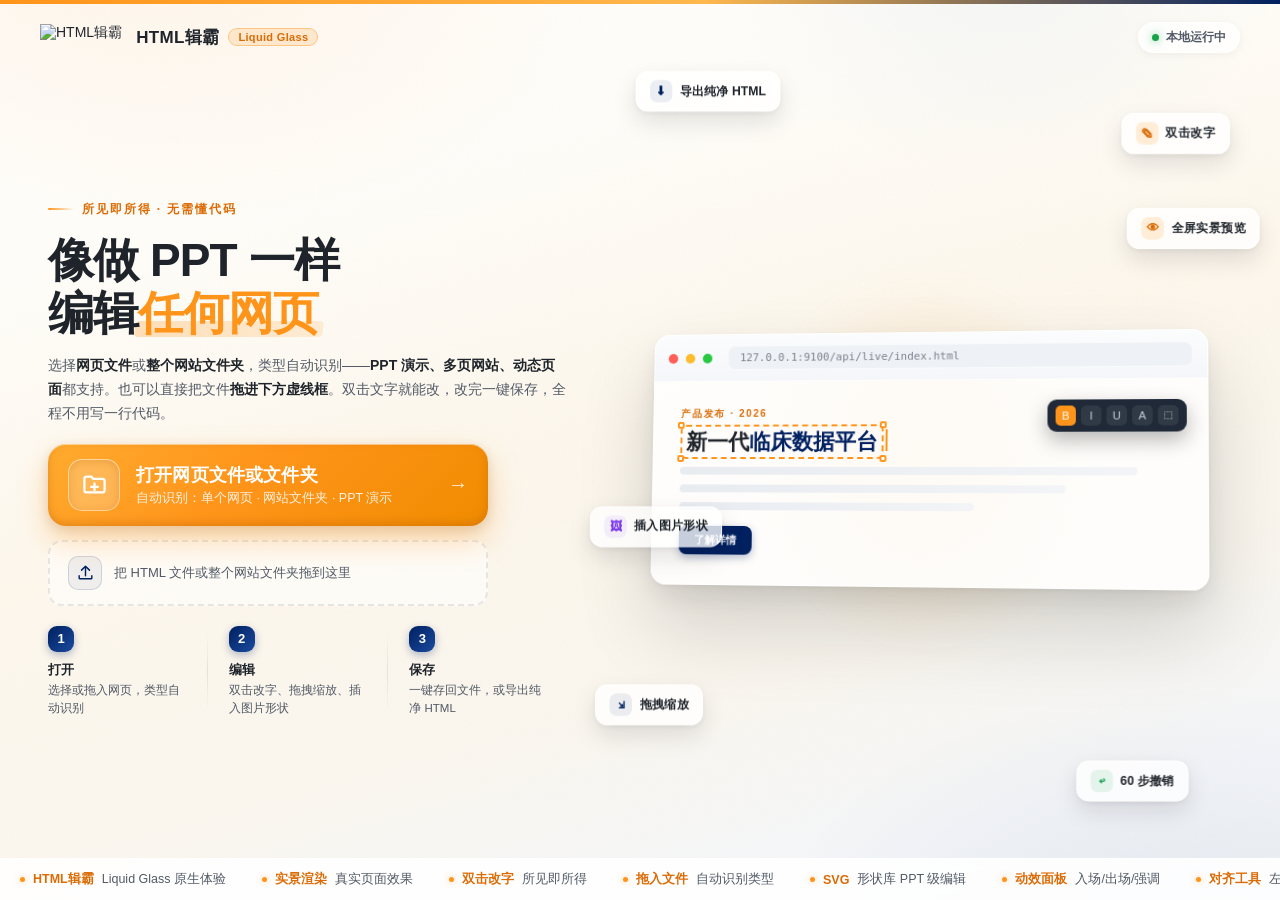
==== commit ca1cce6b: "design: 统一 HTML辑霸 品牌与 Liquid Glass 对比度 - 新增 Theme.swift 设计 token（墨色/强调/玻璃填充） - 修复浅色玻璃上的浅色字：面板白底 72%+" ====
--- a/src/app/static/index.html
+++ b/src/app/static/index.html
@@ -3,43 +3,52 @@
 <head>
 <meta charset="UTF-8">
 <meta name="viewport" content="width=device-width, initial-scale=1.0">
-<title>HTML 可视化编辑器</title>
-<link rel="icon" href="/static/favicon.ico" type="image/x-icon">
+<title>HTML辑霸</title>
+<link rel="icon" href="/static/assets/logo.png" type="image/png">
 <link rel="apple-touch-icon" href="/static/assets/logo.png">
 <style>
 /* ============================================================
-   HTML Visual Editor V4 — 实景渲染 · 覆盖层编辑
-   主题：康哲企业色系（白底 · 橙黄强调 · 医学蓝辅助）
-   动效参照：临床试验全流程单文件版工程
+   HTML辑霸 v4.2 — 实景渲染 · 覆盖层编辑
+   设计语言：Liquid Glass（与原生 App Theme.swift 一致）
+   墨色文字 + 半透明玻璃面板 + 橙色强调
    ============================================================ */
 :root{
-  --bg:#f4f5f7; --bg2:#eceef2;
-  --panel:#ffffff; --panel2:#f8f9fb; --panel3:#eef1f5;
-  --border:#e2e6ec; --border2:#cdd4de;
-  --text:#1f2937; --dim:#5f6b7a; --faint:#9aa5b4;
-  --accent:#ff9900; --accent-h:#e68a00; --accent2:#002060;
-  --accent-soft:rgba(255,153,0,.10); --accent-border:rgba(255,153,0,.35);
+  --bg:#f0f2f5; --bg2:#e8ebf0;
+  --panel:rgba(255,255,255,.78); --panel-solid:#ffffff; --panel2:rgba(255,255,255,.62); --panel3:rgba(24,28,34,.06);
+  --border:rgba(255,255,255,.65); --border2:rgba(31,41,55,.10);
+  --text:#1f242b; --dim:#525a66; --faint:#7a828e;
+  --accent:#ff941a; --accent-h:#db6b05; --accent2:#002060;
+  --accent-soft:rgba(255,148,26,.16); --accent-border:rgba(255,148,26,.40);
+  --on-accent:#ffffff;
   --gold:#f5a623; --ok:#16a34a; --danger:#dc2626; --purple:#7c3aed;
-  --shadow:0 8px 24px rgba(15,17,21,.06),0 2px 6px rgba(15,17,21,.04);
-  --shadow-lg:0 16px 40px rgba(15,17,21,.08),0 4px 12px rgba(15,17,21,.05);
-  --shadow-orange:0 8px 24px rgba(255,153,0,.22);
+  --shadow:0 8px 24px rgba(15,17,21,.08),0 2px 6px rgba(15,17,21,.04);
+  --shadow-lg:0 16px 40px rgba(15,17,21,.12),0 4px 12px rgba(15,17,21,.06);
+  --shadow-orange:0 8px 24px rgba(255,148,26,.28);
   --r-sm:8px; --r:14px; --r-lg:20px; --r-xl:28px;
   --dur-fast:160ms; --dur:280ms; --dur-slow:480ms;
   --ease-out:cubic-bezier(.22,1,.36,1); --ease-spring:cubic-bezier(.2,.9,.25,1.15);
   --font:"PingFang SC","Microsoft YaHei","Helvetica Neue",Arial,sans-serif;
   --mono:"SF Mono",ui-monospace,Menlo,Consolas,monospace;
+  --glass:rgba(255,255,255,.72);
+  --glass-strong:rgba(255,255,255,.86);
+  --glass-blur:saturate(180%) blur(20px);
 }
 *{margin:0;padding:0;box-sizing:border-box}
-html,body{width:100%;height:100%;overflow:hidden;background:var(--bg);color:var(--text);font-family:var(--font);font-size:14px;-webkit-font-smoothing:antialiased}
-button{font-family:var(--font);cursor:pointer}
+html,body{width:100%;height:100%;overflow:hidden;
+  background:
+    radial-gradient(900px 520px at 8% -10%, rgba(255,148,26,.14), transparent 58%),
+    radial-gradient(700px 480px at 92% 108%, rgba(0,32,96,.08), transparent 60%),
+    linear-gradient(165deg,#fafbfc 0%,#f4f5f7 45%,#eef0f4 100%);
+  color:var(--text);font-family:var(--font);font-size:14px;-webkit-font-smoothing:antialiased}
+button{font-family:var(--font);cursor:pointer;color:inherit}
 ::-webkit-scrollbar{width:9px;height:9px}
 ::-webkit-scrollbar-track{background:transparent}
-::-webkit-scrollbar-thumb{background:#c8cfd8;border-radius:5px;border:2px solid var(--panel)}
-::-webkit-scrollbar-thumb:hover{background:#aeb8c4}
+::-webkit-scrollbar-thumb{background:rgba(31,41,55,.22);border-radius:5px;border:2px solid transparent;background-clip:padding-box}
+::-webkit-scrollbar-thumb:hover{background:rgba(31,41,55,.35);background-clip:padding-box}
 
 /* ================= 着陆页 ================= */
 #landing{position:fixed;inset:0;display:flex;flex-direction:column;overflow:hidden;background:
-  radial-gradient(900px 520px at 10% -8%, rgba(255,153,0,.10), transparent 58%),
+  radial-gradient(900px 520px at 10% -8%, rgba(255,148,26,.10), transparent 58%),
   radial-gradient(700px 480px at 92% 108%, rgba(0,32,96,.07), transparent 60%),
   radial-gradient(520px 380px at 78% -4%, rgba(64,122,170,.06), transparent 55%),
   linear-gradient(165deg,#ffffff 0%,#fffdf8 24%,#fdf7ec 48%,#faf6ee 70%,#f4f6f9 88%,#f2f4f7 100%);
@@ -59,7 +68,7 @@
 .logo-mark{height:34px;display:flex;align-items:center;flex:none}
 .logo-mark img{height:26px;width:auto;display:block}
 .land-brand{font-size:17px;font-weight:800;letter-spacing:.02em;color:var(--text)}
-.land-brand em{font-style:normal;color:var(--accent2);font-size:11px;font-weight:600;background:rgba(0,32,96,.06);border:1px solid rgba(0,32,96,.18);padding:2px 9px;border-radius:20px;margin-left:9px;vertical-align:2px}
+.land-brand em{font-style:normal;color:var(--accent-h);font-size:11px;font-weight:700;background:var(--accent-soft);border:1px solid var(--accent-border);padding:2px 9px;border-radius:20px;margin-left:9px;vertical-align:2px}
 .land-top .spacer{flex:1}
 .plat-badge{display:flex;align-items:center;gap:7px;color:var(--dim);font-size:12px;font-weight:600;background:var(--panel);border:1px solid var(--border);padding:6px 13px;border-radius:20px;box-shadow:0 2px 8px rgba(15,17,21,.05)}
 .plat-badge .pd-dot{width:7px;height:7px;border-radius:50%;background:var(--ok);box-shadow:0 0 8px rgba(22,163,74,.6);animation:pulse 2.4s ease-in-out infinite}
@@ -74,17 +83,17 @@
 .hero-eyebrow::before{content:"";width:26px;height:2px;background:linear-gradient(90deg,var(--accent),transparent);border-radius:2px}
 .hero-copy h1{font-size:clamp(30px,3.8vw,46px);font-weight:900;line-height:1.16;letter-spacing:-.02em;color:var(--text);margin-bottom:14px}
 .hero-copy h1 .hl{color:var(--accent);position:relative;display:inline-block}
-.hero-copy h1 .hl::after{content:"";position:absolute;left:-2%;bottom:4px;width:104%;height:.34em;background:linear-gradient(90deg,rgba(255,153,0,.28),rgba(255,153,0,.14));border-radius:4px;z-index:-1;transform:skewX(-8deg)}
+.hero-copy h1 .hl::after{content:"";position:absolute;left:-2%;bottom:4px;width:104%;height:.34em;background:linear-gradient(90deg,rgba(255,148,26,.28),rgba(255,148,26,.14));border-radius:4px;z-index:-1;transform:skewX(-8deg)}
 .hero-sub{color:var(--dim);font-size:14px;line-height:1.7;max-width:520px;margin-bottom:18px}
 .hero-sub b{color:var(--text);font-weight:700}
 
 /* 单一入口大按钮（立体感） */
 .open-cta{position:relative;display:flex;align-items:center;gap:16px;width:100%;max-width:440px;padding:15px 20px;border:none;border-radius:18px;cursor:pointer;text-align:left;color:#fff;font-family:var(--font);
-  background:linear-gradient(135deg,#ffab2e 0%,#ff9900 45%,#f08c00 100%);
-  box-shadow:0 1px 0 rgba(255,255,255,.5) inset,0 -3px 8px rgba(180,90,0,.35) inset,0 14px 30px rgba(255,153,0,.35),0 4px 12px rgba(15,17,21,.12);
+  background:linear-gradient(135deg,#ffab2e 0%,#ff941a 45%,#f08c00 100%);
+  box-shadow:0 1px 0 rgba(255,255,255,.5) inset,0 -3px 8px rgba(180,90,0,.35) inset,0 14px 30px rgba(255,148,26,.35),0 4px 12px rgba(15,17,21,.12);
   transition:transform .22s var(--ease-out),box-shadow .22s var(--ease-out);overflow:hidden}
 .open-cta::after{content:"";position:absolute;top:0;left:-70%;width:45%;height:100%;background:linear-gradient(100deg,transparent,rgba(255,255,255,.45),transparent);transform:skewX(-20deg);transition:left .55s var(--ease-out)}
-.open-cta:hover{transform:translateY(-3px);box-shadow:0 1px 0 rgba(255,255,255,.55) inset,0 -3px 8px rgba(180,90,0,.35) inset,0 20px 42px rgba(255,153,0,.42),0 6px 16px rgba(15,17,21,.14)}
+.open-cta:hover{transform:translateY(-3px);box-shadow:0 1px 0 rgba(255,255,255,.55) inset,0 -3px 8px rgba(180,90,0,.35) inset,0 20px 42px rgba(255,148,26,.42),0 6px 16px rgba(15,17,21,.14)}
 .open-cta:hover::after{left:130%}
 .open-cta:active{transform:translateY(-1px)}
 .open-cta .cta-ic{width:52px;height:52px;border-radius:14px;flex:none;display:flex;align-items:center;justify-content:center;background:rgba(255,255,255,.22);border:1px solid rgba(255,255,255,.4);box-shadow:0 2px 8px rgba(180,90,0,.25) inset}
@@ -118,7 +127,7 @@
 
 /* ---- 右栏：立体编辑场景 ---- */
 .hero-stage{position:relative;height:100%;min-height:340px;display:flex;align-items:center;justify-content:center;perspective:1400px;min-width:0}
-.stage-glow{position:absolute;width:78%;height:70%;left:11%;top:15%;background:radial-gradient(closest-side,rgba(255,153,0,.16),transparent 72%);filter:blur(8px);z-index:0}
+.stage-glow{position:absolute;width:78%;height:70%;left:11%;top:15%;background:radial-gradient(closest-side,rgba(255,148,26,.16),transparent 72%);filter:blur(8px);z-index:0}
 .mock{position:relative;z-index:2;width:min(560px,92%);background:var(--panel);border:1px solid var(--border);border-radius:16px;box-shadow:0 40px 80px rgba(15,17,21,.16),0 12px 28px rgba(15,17,21,.08),0 2px 6px rgba(15,17,21,.05);transform:rotateY(-7deg) rotateX(3.5deg);transform-style:preserve-3d;transition:transform .5s var(--ease-out);animation:mockFloat 7s ease-in-out infinite}
 .hero-stage:hover .mock{transform:rotateY(-3deg) rotateX(1.5deg) translateY(-6px)}
 @keyframes mockFloat{0%,100%{translate:0 0}50%{translate:0 -10px}}
@@ -138,7 +147,7 @@
 /* 选中框 + 浮动工具条（编辑器的标志性元素）
    选中框改为包裹标题文字本身（inline wrapper），保证与文字完全对齐，不依赖固定像素 */
 .mock-sel{position:relative;display:inline;padding:3px 4px;border:2px dashed var(--accent);border-radius:6px;animation:selPulse 2.6s ease-in-out infinite;box-decoration-break:clone;-webkit-box-decoration-break:clone}
-@keyframes selPulse{0%,100%{box-shadow:0 0 0 0 rgba(255,153,0,.25)}50%{box-shadow:0 0 0 6px rgba(255,153,0,0)}}
+@keyframes selPulse{0%,100%{box-shadow:0 0 0 0 rgba(255,148,26,.25)}50%{box-shadow:0 0 0 6px rgba(255,148,26,0)}}
 .mock-sel .ms-h{position:absolute;width:7px;height:7px;background:#fff;border:2px solid var(--accent);border-radius:2px}
 .mock-sel .ms-h.tl{left:-5px;top:-5px}.mock-sel .ms-h.tr{right:-5px;top:-5px}.mock-sel .ms-h.bl{left:-5px;bottom:-5px}.mock-sel .ms-h.br{right:-5px;bottom:-5px}
 .mock-btn{cursor:pointer;transition:transform .18s var(--ease-out),box-shadow .18s var(--ease-out)}
@@ -171,7 +180,7 @@
 @keyframes capScroll{from{transform:translateX(0)}to{transform:translateX(-50%)}}
 .cap-item{color:var(--dim);font-size:12.5px;display:flex;align-items:center;gap:8px}
 .cap-item b{color:var(--accent-h);font-weight:700}
-.cap-item .dot{width:5px;height:5px;border-radius:50%;background:var(--accent);box-shadow:0 0 6px rgba(255,153,0,.5)}
+.cap-item .dot{width:5px;height:5px;border-radius:50%;background:var(--accent);box-shadow:0 0 6px rgba(255,148,26,.5)}
 
 /* 响应式 */
 @media(max-width:980px){
@@ -185,20 +194,22 @@
 
 
 /* ================= 编辑器主框架 ================= */
-#editor-view{position:fixed;inset:0;display:none;flex-direction:column;background:var(--bg)}
+#editor-view{position:fixed;inset:0;display:none;flex-direction:column;background:transparent}
 #editor-view.active{display:flex}
-/* 顶栏 */
-#topbar{height:50px;flex:none;background:var(--panel);border-bottom:1px solid var(--border);display:flex;align-items:center;gap:8px;padding:0 14px;user-select:none;position:relative;z-index:50;box-shadow:0 1px 3px rgba(15,17,21,.04)}
+/* 顶栏 — Liquid Glass */
+#topbar{height:50px;flex:none;background:var(--glass);backdrop-filter:var(--glass-blur);-webkit-backdrop-filter:var(--glass-blur);
+  border-bottom:1px solid var(--border);display:flex;align-items:center;gap:8px;padding:0 14px;user-select:none;position:relative;z-index:50;
+  box-shadow:0 1px 0 rgba(255,255,255,.6) inset,0 4px 16px rgba(15,17,21,.06)}
 .tb-group{display:flex;align-items:center;gap:5px;flex:none}
-.tb-sep{width:1px;height:22px;background:var(--border);margin:0 6px;flex:none}
-.tbtn{background:transparent;border:1px solid transparent;color:var(--dim);height:32px;min-width:32px;padding:0 9px;border-radius:8px;font-size:13px;display:inline-flex;align-items:center;justify-content:center;gap:6px;transition:all var(--dur-fast) var(--ease-out);position:relative;white-space:nowrap;flex:none}
-.tbtn:hover{background:var(--panel3);color:var(--text);border-color:var(--border)}
+.tb-sep{width:1px;height:22px;background:var(--border2);margin:0 6px;flex:none}
+.tbtn{background:transparent;border:1px solid transparent;color:var(--text);height:32px;min-width:32px;padding:0 9px;border-radius:8px;font-size:13px;font-weight:500;display:inline-flex;align-items:center;justify-content:center;gap:6px;transition:all var(--dur-fast) var(--ease-out);position:relative;white-space:nowrap;flex:none}
+.tbtn:hover{background:var(--panel3);color:var(--text);border-color:var(--border2)}
 .tbtn:active{transform:scale(.95)}
 .tbtn:disabled{opacity:.32;pointer-events:none}
-.tbtn.on{background:var(--accent-soft);color:#b36b00;border-color:var(--accent-border)}
-.tbtn.save-btn{background:var(--accent);color:#fff;font-weight:600;padding:0 16px;box-shadow:0 3px 12px rgba(255,153,0,.35)}
-.tbtn.save-btn:hover{background:var(--accent-h)}
-.tbtn.save-btn.dirty::after{content:"";position:absolute;top:5px;right:6px;width:7px;height:7px;border-radius:50%;background:var(--accent2);box-shadow:0 0 6px rgba(0,32,96,.5);animation:pulse 1.4s ease infinite}
+.tbtn.on{background:var(--accent-soft);color:var(--accent-h);border-color:var(--accent-border)}
+.tbtn.save-btn{background:linear-gradient(180deg,var(--accent),var(--accent-h));color:var(--on-accent);font-weight:700;padding:0 16px;box-shadow:0 3px 12px rgba(255,148,26,.35)}
+.tbtn.save-btn:hover{filter:brightness(1.05)}
+.tbtn.save-btn.dirty::after{content:"";position:absolute;top:5px;right:6px;width:7px;height:7px;border-radius:50%;background:#1d4ed8;box-shadow:0 0 6px rgba(29,78,216,.5);animation:pulse 1.4s ease infinite}
 @keyframes pulse{0%,100%{opacity:1}50%{opacity:.35}}
 #crumb{display:flex;align-items:center;gap:7px;color:var(--dim);font-size:13px;min-width:0;flex:0 1 auto;overflow:hidden}
 #crumb .proj{color:var(--text);font-weight:600;white-space:nowrap}
@@ -207,7 +218,7 @@
 #crumb .mode-chip{font-size:10px;font-weight:600;padding:2px 8px;border-radius:20px;border:1px solid;white-space:nowrap;flex:none}
 .mode-static{color:var(--ok);border-color:rgba(22,163,74,.35);background:rgba(22,163,74,.07)}
 .mode-dynamic{color:var(--purple);border-color:rgba(124,58,237,.35);background:rgba(124,58,237,.07)}
-.mode-ppt{color:#b36b00;border-color:var(--accent-border);background:var(--accent-soft)}
+.mode-ppt{color:var(--accent-h);border-color:var(--accent-border);background:var(--accent-soft)}
 #topbar .flex1{flex:1;min-width:0}
 #page-nav{display:flex;align-items:center;gap:6px}
 /* 小屏适配：先隐藏按钮文字（保留图标），再隐藏面包屑页面路径，顶栏永不换行 */
@@ -224,8 +235,8 @@
 #page-nav .pn-info{font-size:12.5px;color:var(--dim);font-variant-numeric:tabular-nums;min-width:52px;text-align:center}
 /* 主体三栏 */
 #main{flex:1;display:flex;min-height:0}
-/* 左侧栏（可收起，默认收起以最大化画布） */
-#sidebar{width:236px;flex:none;background:var(--panel);border-right:1px solid var(--border);display:flex;flex-direction:column;min-height:0;transition:width .22s var(--ease-out);overflow:hidden}
+/* 左侧栏 — Liquid Glass */
+#sidebar{width:236px;flex:none;background:var(--glass);backdrop-filter:var(--glass-blur);-webkit-backdrop-filter:var(--glass-blur);border-right:1px solid var(--border);display:flex;flex-direction:column;min-height:0;transition:width .22s var(--ease-out);overflow:hidden}
 #sidebar.collapsed{width:46px}
 #sidebar.collapsed .sb-head{justify-content:center;padding:11px 4px 8px}
 #sidebar.collapsed #sb-title,#sidebar.collapsed .sb-head button:not(.sb-toggle){display:none}
@@ -237,12 +248,12 @@
 /* 右侧面板拖拽手柄 */
 .v-resizer{width:5px;flex:none;cursor:col-resize;background:transparent;position:relative;z-index:20;transition:background .15s}
 .v-resizer::after{content:"";position:absolute;top:0;bottom:0;left:2px;width:1px;background:var(--border)}
-.v-resizer:hover,.v-resizer.active{background:rgba(255,153,0,.28)}
+.v-resizer:hover,.v-resizer.active{background:rgba(255,148,26,.28)}
 .v-resizer.active::after{background:var(--accent)}
 #file-tree{flex:1;overflow-y:auto;padding:0 8px 12px}
-.ft-item{display:flex;align-items:center;gap:8px;padding:6px 9px;border-radius:7px;cursor:pointer;font-size:12.5px;color:var(--dim);border-left:2.5px solid transparent;transition:all 120ms var(--ease-out);white-space:nowrap;overflow:hidden;text-overflow:ellipsis}
-.ft-item:hover{background:var(--panel2);color:var(--text)}
-.ft-item.active{background:var(--accent-soft);color:#b36b00;border-left-color:var(--accent)}
+.ft-item{display:flex;align-items:center;gap:8px;padding:6px 9px;border-radius:7px;cursor:pointer;font-size:12.5px;color:var(--text);border-left:2.5px solid transparent;transition:all 120ms var(--ease-out);white-space:nowrap;overflow:hidden;text-overflow:ellipsis}
+.ft-item:hover{background:var(--panel3);color:var(--text)}
+.ft-item.active{background:var(--accent-soft);color:var(--accent-h);border-left-color:var(--accent)}
 .ft-item .fic{flex:none;width:16px;text-align:center;font-size:12px}
 .ft-item .fname{overflow:hidden;text-overflow:ellipsis}
 .ft-item .fdir{color:var(--faint);font-size:10.5px;margin-left:auto;flex:none}
@@ -253,9 +264,9 @@
 .thumb{position:relative;flex:none;cursor:pointer;border-radius:8px;transition:transform .16s var(--ease-out),box-shadow .16s var(--ease-out);user-select:none}
 .thumb .thumb-num{position:absolute;left:-2px;top:6px;bottom:6px;width:18px;display:flex;align-items:flex-start;justify-content:center;font-size:10.5px;color:var(--faint);font-variant-numeric:tabular-nums;pointer-events:none}
 .thumb .thumb-box{margin-left:20px;position:relative;width:196px;height:110px;border-radius:6px;overflow:hidden;background:#fff;border:2px solid var(--border);box-shadow:0 2px 8px rgba(15,17,21,.08);transition:border-color .16s var(--ease-out),box-shadow .16s var(--ease-out)}
-.thumb:hover .thumb-box{border-color:var(--accent);box-shadow:0 4px 14px rgba(255,153,0,.22)}
+.thumb:hover .thumb-box{border-color:var(--accent);box-shadow:0 4px 14px rgba(255,148,26,.22)}
 .thumb:hover{transform:translateX(2px)}
-.thumb.active .thumb-box{border-color:var(--accent);box-shadow:0 0 0 2px rgba(255,153,0,.28),0 4px 14px rgba(255,153,0,.25)}
+.thumb.active .thumb-box{border-color:var(--accent);box-shadow:0 0 0 2px rgba(255,148,26,.28),0 4px 14px rgba(255,148,26,.25)}
 .thumb.active .thumb-num{color:var(--accent-h);font-weight:700}
 .thumb .thumb-stage{position:absolute;top:0;left:0;transform-origin:top left;pointer-events:none}
 .thumb.drag-over-top .thumb-box{box-shadow:0 -3px 0 0 var(--accent2),0 2px 8px rgba(15,17,21,.08)}
@@ -264,23 +275,23 @@
 .thumb-hint{font-size:10.5px;color:var(--faint);text-align:center;padding:2px 0 0;line-height:1.5}
 /* 画布区 */
 #canvas-wrap{flex:1;overflow:auto;background:
-  radial-gradient(rgba(15,17,21,.06) 1px, transparent 1px) 0 0/26px 26px,
-  var(--bg2);
+  radial-gradient(rgba(31,41,55,.05) 1px, transparent 1px) 0 0/26px 26px,
+  linear-gradient(165deg,#eef0f4,#e8ebf0);
   position:relative;min-width:0}
 #canvas-stage{transform-origin:top left;padding:42px 0 90px}
-#page-frame{margin:0 auto;background:#fff;box-shadow:0 14px 50px rgba(15,17,21,.10),0 0 0 1px rgba(15,17,21,.06);position:relative;border-radius:3px;overflow:hidden}
+#page-frame{margin:0 auto;background:#fff;box-shadow:0 14px 50px rgba(15,17,21,.12),0 0 0 1px rgba(15,17,21,.08);position:relative;border-radius:12px;overflow:hidden}
 #live-frame{width:100%;height:100%;border:none;background:#fff;display:block}
 #canvas-hud{position:sticky;bottom:14px;display:flex;justify-content:center;pointer-events:none;margin-top:-64px}
-.hud-pill{pointer-events:auto;display:flex;align-items:center;gap:2px;background:rgba(31,41,55,.92);border:1px solid rgba(255,255,255,.12);border-radius:24px;padding:4px 6px;box-shadow:var(--shadow-lg);backdrop-filter:blur(10px)}
-.hud-pill button{background:none;border:none;color:#9ca3af;width:30px;height:28px;border-radius:7px;font-size:13px;display:flex;align-items:center;justify-content:center}
-.hud-pill button:hover{background:rgba(255,255,255,.12);color:#fff}
-.hud-pill button.active{background:rgba(255,153,0,.25);color:#ffb84d;box-shadow:inset 0 0 0 1px rgba(255,153,0,.45)}
-.hud-pill .z-val{font-size:11.5px;color:#9ca3af;min-width:42px;text-align:center;font-variant-numeric:tabular-nums}
-.hud-pill .hsep{width:1px;height:16px;background:rgba(255,255,255,.15);margin:0 4px}
+.hud-pill{pointer-events:auto;display:flex;align-items:center;gap:2px;background:rgba(255,255,255,.88);border:1px solid rgba(255,255,255,.7);border-radius:24px;padding:4px 6px;box-shadow:var(--shadow-lg);backdrop-filter:var(--glass-blur);-webkit-backdrop-filter:var(--glass-blur)}
+.hud-pill button{background:none;border:none;color:var(--text);width:30px;height:28px;border-radius:7px;font-size:13px;display:flex;align-items:center;justify-content:center}
+.hud-pill button:hover{background:var(--panel3);color:var(--text)}
+.hud-pill button.active{background:var(--accent-soft);color:var(--accent-h);box-shadow:inset 0 0 0 1px var(--accent-border)}
+.hud-pill .z-val{font-size:11.5px;color:var(--dim);min-width:42px;text-align:center;font-variant-numeric:tabular-nums}
+.hud-pill .hsep{width:1px;height:16px;background:var(--border2);margin:0 4px}
 /* 右侧面板 */
-#panel{width:296px;flex:none;background:var(--panel);border-left:1px solid var(--border);display:flex;flex-direction:column;min-height:0}
+#panel{width:296px;flex:none;background:var(--glass);backdrop-filter:var(--glass-blur);-webkit-backdrop-filter:var(--glass-blur);border-left:1px solid var(--border);display:flex;flex-direction:column;min-height:0}
 #panel-tabs{display:flex;border-bottom:1px solid var(--border);flex:none}
-.ptab{flex:1;padding:11px 0;text-align:center;font-size:12.5px;font-weight:600;color:var(--faint);cursor:pointer;border-bottom:2px solid transparent;transition:all 140ms var(--ease-out)}
+.ptab{flex:1;padding:11px 0;text-align:center;font-size:12.5px;font-weight:700;color:var(--dim);cursor:pointer;border-bottom:2px solid transparent;transition:all 140ms var(--ease-out)}
 .ptab:hover{color:var(--text)}
 .ptab.active{color:var(--accent-h);border-bottom-color:var(--accent)}
 #panel-body{flex:1;overflow-y:auto;padding-bottom:20px}
@@ -293,7 +304,7 @@
 .psec>.prow:last-child,.psec>.prow2:last-child,.psec>.pbtns:last-child,.psec>.swatches:last-child{margin-bottom:0}
 .prow label{flex:0 0 56px;font-size:11.5px;color:var(--dim);text-align:right;white-space:nowrap;overflow:hidden;text-overflow:ellipsis}
 .prow input[type=text],.prow input[type=number],.prow select,.prow textarea{flex:1;min-width:0;background:var(--panel2);border:1px solid var(--border);color:var(--text);padding:5px 8px;border-radius:6px;font-size:12.5px;font-family:inherit;transition:border-color 120ms}
-.prow input:focus,.prow select:focus,.prow textarea:focus{outline:none;border-color:var(--accent);box-shadow:0 0 0 2.5px rgba(255,153,0,.14)}
+.prow input:focus,.prow select:focus,.prow textarea:focus{outline:none;border-color:var(--accent);box-shadow:0 0 0 2.5px rgba(255,148,26,.14)}
 .prow input[type=number]{font-variant-numeric:tabular-nums}
 .prow select{cursor:pointer}
 .prow input[type=color]{width:30px;height:26px;flex:none;border:1px solid var(--border);border-radius:6px;background:var(--panel2);padding:1px;cursor:pointer}
@@ -324,7 +335,7 @@
 @keyframes fbIn{from{opacity:0;transform:translateY(5px)}to{opacity:1;transform:translateY(0)}}
 .fb-btn{background:none;border:1px solid transparent;color:#9ca3af;min-width:29px;height:29px;padding:0 7px;border-radius:7px;font-size:13px;display:flex;align-items:center;justify-content:center;transition:all 120ms}
 .fb-btn:hover{background:rgba(255,255,255,.12);color:#fff}
-.fb-btn.on{background:rgba(255,153,0,.22);color:#ffb84d;border-color:rgba(255,153,0,.45)}
+.fb-btn.on{background:rgba(255,148,26,.22);color:#ffb84d;border-color:rgba(255,148,26,.45)}
 .fb-sep{width:1px;height:18px;background:rgba(255,255,255,.15);margin:0 4px}
 .fb-select{background:rgba(255,255,255,.08);border:1px solid rgba(255,255,255,.15);color:#e5e7eb;height:27px;border-radius:6px;font-size:12px;padding:0 5px;cursor:pointer}
 .fb-color{width:27px;height:27px;border:1px solid rgba(255,255,255,.15);border-radius:6px;padding:1px;background:rgba(255,255,255,.08);cursor:pointer}
@@ -341,7 +352,7 @@
 .modal-foot{padding:12px 20px;border-top:1px solid var(--border);display:flex;justify-content:flex-end;gap:8px}
 .mbtn{padding:8px 18px;border-radius:8px;font-size:13px;font-weight:600;border:1px solid var(--border);background:var(--panel2);color:var(--text);transition:all 130ms var(--ease-out)}
 .mbtn:hover{border-color:var(--border2);background:var(--panel3)}
-.mbtn.primary{background:var(--accent);border:none;color:#fff;box-shadow:0 3px 12px rgba(255,153,0,.35)}
+.mbtn.primary{background:var(--accent);border:none;color:#fff;box-shadow:0 3px 12px rgba(255,148,26,.35)}
 .mbtn.primary:hover{background:var(--accent-h)}
 /* 形状库 */
 .shape-grid{display:grid;grid-template-columns:repeat(5,1fr);gap:10px}
@@ -378,8 +389,8 @@
 <!-- ==================== 着陆页 ==================== -->
 <div id="landing">
   <div class="land-top">
-    <div class="logo-mark"><img src="/static/assets/logo.png" alt="HTML 可视化编辑器"></div>
-    <div class="land-brand">HTML 可视化编辑器</div>
+    <div class="logo-mark"><img src="/static/assets/logo.png" alt="HTML辑霸"></div>
+    <div class="land-brand">HTML辑霸<em>Liquid Glass</em></div>
     <div class="spacer"></div>
     <div class="plat-badge" id="plat-badge"><span class="pd-dot"></span><span id="plat-name">本地运行中</span></div>
   </div>
@@ -566,7 +577,7 @@
   <button class="fb-btn" data-cmd="strikeThrough" onclick="rtCmd('strikeThrough')" title="删除线"><s>S</s></button>
   <div class="fb-sep"></div>
   <input type="color" class="fb-color" id="rt-color" value="#1f2937" oninput="rtColor(this.value)" title="文字颜色">
-  <input type="color" class="fb-color" id="rt-bgcolor" value="#ff9900" oninput="rtBgColor(this.value)" title="文字高亮">
+  <input type="color" class="fb-color" id="rt-bgcolor" value="#ff941a" oninput="rtBgColor(this.value)" title="文字高亮">
   <div class="fb-sep"></div>
   <button class="fb-btn" data-cmd="justifyLeft" onclick="rtCmd('justifyLeft')" title="左对齐">⬅</button>
   <button class="fb-btn" data-cmd="justifyCenter" onclick="rtCmd('justifyCenter')" title="居中">☰</button>
@@ -577,7 +588,7 @@
 
 <!-- 形状浮动工具栏 -->
 <div class="floatbar" id="shape-bar">
-  <input type="color" class="fb-color" id="sh-fill" value="#ff9900" oninput="shFill(this.value)" onmousedown="_armShapeUndo()" onfocus="_armShapeUndo()" onblur="_shapeArmed=false" title="填充色">
+  <input type="color" class="fb-color" id="sh-fill" value="#ff941a" oninput="shFill(this.value)" onmousedown="_armShapeUndo()" onfocus="_armShapeUndo()" onblur="_shapeArmed=false" title="填充色">
   <input type="color" class="fb-color" id="sh-stroke" value="#1f2937" oninput="shStroke(this.value)" onmousedown="_armShapeUndo()" onfocus="_armShapeUndo()" onblur="_shapeArmed=false" title="描边色">
   <select class="fb-select" id="sh-sw" onchange="shStrokeW(this.value)" onmousedown="_armShapeUndo()" onfocus="_armShapeUndo()" onblur="_shapeArmed=false" title="描边宽度"><option value="0">无描边</option><option>1</option><option>2</option><option>3</option><option>5</option><option>8</option></select>
   <div class="fb-sep"></div>
@@ -659,7 +670,7 @@
 </div>
 <style>
 #present-overlay.show{display:block}
-#panel-body .pbtn.on{background:var(--accent-soft);color:#b36b00;border-color:var(--accent-border)}
+#panel-body .pbtn.on{background:var(--accent-soft);color:var(--accent-h);border-color:var(--accent-border)}
 </style>
 
 <!-- 全屏预览 -->
@@ -672,7 +683,7 @@
 <script>
 'use strict';
 /* ============================================================
-   HTML Visual Editor V4 — 核心逻辑
+   HTML辑霸 v4.2 — 核心逻辑
    架构：live iframe（/api/live 真实 URL，同源）+ 覆盖层编辑
    ============================================================ */
 
@@ -708,7 +719,7 @@
 async function api(url, body){ const r = await fetch(url, body?{method:'POST',headers:{'Content-Type':'application/json','X-Requested-With':'XMLHttpRequest'},body:JSON.stringify(body)}:undefined); if(!r.ok){ let msg='请求失败('+r.status+')'; try{ const d=await r.json(); if(d.detail) msg=d.detail; }catch(e){} throw new Error(msg); } return r.json(); }
 
 // ---------- 着陆页：能力条 + 平台标识 ----------
-const CAPS = ['实景渲染 真实页面效果','双击改字 所见即所得','拖入文件 自动识别类型','SVG 形状库 PPT 级编辑','动效面板 入场/出场/强调','对齐工具 左右居中上下','演示模式 F5 全屏放映','富文本工具栏 字体/颜色/对齐','拖拽缩放 八向手柄','表格 行列增删','插入 文字/按钮/卡片/视频','图片插入 本地上传内嵌','60 步可撤销','JS 动态页 编辑覆盖层','PPT 翻页/缩略图/拖拽排序','多页导航 分体式工程','CSS/JS 源码编辑','一键导出 纯净 HTML','系统原生文件选择器','macOS / Windows 通用','零依赖 本地部署'];
+const CAPS = ['HTML辑霸 Liquid Glass 原生体验','实景渲染 真实页面效果','双击改字 所见即所得','拖入文件 自动识别类型','SVG 形状库 PPT 级编辑','动效面板 入场/出场/强调','对齐工具 左右居中上下','演示模式 F5 全屏放映','富文本工具栏 字体/颜色/对齐','拖拽缩放 八向手柄','表格 行列增删','插入 文字/按钮/卡片/视频','图片插入 本地上传内嵌','60 步可撤销','JS 动态页 编辑覆盖层','PPT 翻页/缩略图/拖拽排序','多页导航 分体式工程','CSS/JS 源码编辑','一键导出 纯净 HTML','系统原生文件选择器','macOS / Windows 通用','零依赖 本地部署'];
 let APP_PLATFORM = 'macos';
 (function initLanding(){
   const items = CAPS.map(c=>`<span class="cap-item"><span class="dot"></span><b>${esc(c.split(' ')[0])}</b>${esc(c.split(' ').slice(1).join(' '))}</span>`).join('');
@@ -1016,13 +1027,13 @@
   let st = d.getElementById('v4-editor-styles');
   if(!st){ st = d.createElement('style'); st.id='v4-editor-styles'; d.head.appendChild(st); }
   st.textContent = `
-    .v4-hover{outline:2px dashed rgba(255,153,0,.75)!important;outline-offset:1px!important;cursor:pointer!important}
-    .v4-selected{outline:2.5px dashed #ff9900!important;outline-offset:1px!important}
-    .v4-handle{position:absolute;width:11px;height:11px;background:#fff;border:2px solid #ff9900;border-radius:3px;z-index:2147483000;box-shadow:0 1px 4px rgba(0,0,0,.4)}
+    .v4-hover{outline:2px dashed rgba(255,148,26,.75)!important;outline-offset:1px!important;cursor:pointer!important}
+    .v4-selected{outline:2.5px dashed #ff941a!important;outline-offset:1px!important}
+    .v4-handle{position:absolute;width:11px;height:11px;background:#fff;border:2px solid #ff941a;border-radius:3px;z-index:2147483000;box-shadow:0 1px 4px rgba(0,0,0,.4)}
     .v4-handle.nw{top:-6px;left:-6px;cursor:nwse-resize}.v4-handle.n{top:-6px;left:calc(50% - 6px);cursor:ns-resize}.v4-handle.ne{top:-6px;right:-6px;cursor:nesw-resize}
     .v4-handle.e{top:calc(50% - 6px);right:-6px;cursor:ew-resize}.v4-handle.w{top:calc(50% - 6px);left:-6px;cursor:ew-resize}
     .v4-handle.sw{bottom:-6px;left:-6px;cursor:nesw-resize}.v4-handle.s{bottom:-6px;left:calc(50% - 6px);cursor:ns-resize}.v4-handle.se{bottom:-6px;right:-6px;cursor:nwse-resize}
-    .v4-tag{position:fixed;z-index:2147483001;background:#ff9900;color:#fff;font:600 10px/1 -apple-system,sans-serif;padding:3px 7px;border-radius:4px 4px 4px 0;pointer-events:none;white-space:nowrap}
+    .v4-tag{position:fixed;z-index:2147483001;background:#ff941a;color:#fff;font:600 10px/1 -apple-system,sans-serif;padding:3px 7px;border-radius:4px 4px 4px 0;pointer-events:none;white-space:nowrap}
     [contenteditable="true"]{outline:2px solid #002060!important;outline-offset:2px!important;cursor:text!important}
     [contenteditable="true"] *{cursor:text!important}
   `;
@@ -1051,7 +1062,7 @@
     ['v4-pulse','脉冲','@keyframes v4-pulse{0%,100%{transform:scale(1)}50%{transform:scale(1.08)}}'],
     ['v4-shake','抖动','@keyframes v4-shake{0%,100%{transform:translateX(0)}20%{transform:translateX(-6px)}40%{transform:translateX(6px)}60%{transform:translateX(-4px)}80%{transform:translateX(4px)}}'],
     ['v4-float','漂浮','@keyframes v4-float{0%,100%{transform:translateY(0)}50%{transform:translateY(-10px)}}'],
-    ['v4-glow','发光','@keyframes v4-glow{0%,100%{box-shadow:0 0 0 0 rgba(255,153,0,0)}50%{box-shadow:0 0 18px 4px rgba(255,153,0,.55)}}'],
+    ['v4-glow','发光','@keyframes v4-glow{0%,100%{box-shadow:0 0 0 0 rgba(255,148,26,0)}50%{box-shadow:0 0 18px 4px rgba(255,148,26,.55)}}'],
     ['v4-spin','旋转','@keyframes v4-spin{from{transform:rotate(0)}to{transform:rotate(360deg)}}'],
   ],
 };
@@ -1530,7 +1541,7 @@
   {n:'对话气泡', vb:'0 0 120 90', d:'<path d="M10 6 h100 a8 8 0 0 1 8 8 v52 a8 8 0 0 1 -8 8 h-62 l-20 16 v-16 h-18 a8 8 0 0 1 -8 -8 v-52 a8 8 0 0 1 8 -8 z"/>'},
 ];
 (function initShapes(){
-  $('shape-grid').innerHTML = SHAPES.map((s,i)=>`<div class="shape-cell" onclick="insertShape(${i})"><svg viewBox="${s.vb}" fill="none"><g fill="rgba(255,153,0,.85)" stroke="#e68a00" stroke-width="2">${s.d}</g></svg><div class="sn">${s.n}</div></div>`).join('');
+  $('shape-grid').innerHTML = SHAPES.map((s,i)=>`<div class="shape-cell" onclick="insertShape(${i})"><svg viewBox="${s.vb}" fill="none"><g fill="rgba(255,148,26,.85)" stroke="#e68a00" stroke-width="2">${s.d}</g></svg><div class="sn">${s.n}</div></div>`).join('');
 })();
 function openShapeModal(){ $('shape-modal').classList.add('show'); }
 function insertShape(i){
@@ -1543,7 +1554,7 @@
   svg.classList.add('v4-shape');
   svg.style.display='inline-block'; svg.style.verticalAlign='middle';
   const g=d.createElementNS(ns,'g');
-  g.setAttribute('fill','#ff9900'); g.setAttribute('stroke','none');
+  g.setAttribute('fill','#ff941a'); g.setAttribute('stroke','none');
   g.innerHTML=s.d; svg.appendChild(g);
   let target=S.selected;
   if(target&&(target.closest&&target.closest('svg')||target.namespaceURI==='http://www.w3.org/2000/svg'||/^(H[1-6]|P|SPAN|A|EM|STRONG|B|I|U|SMALL|LABEL|CODE|MARK|Q|S|TIME|IMG|INPUT|BR|HR|EMBED|SOURCE|TRACK|WBR|AREA|COL|PARAM)$/i.test(target.tagName))) target=null;
@@ -1557,7 +1568,7 @@
   toast('已插入「'+s.n+'」— 拖动手柄缩放，工具栏改色');
 }
 function showShapeBar(el){
-  const g=el.querySelector('g'); const fill=g?(g.getAttribute('fill')||'#ff9900'):'#ff9900';
+  const g=el.querySelector('g'); const fill=g?(g.getAttribute('fill')||'#ff941a'):'#ff941a';
   $('sh-fill').value = rgbToHex(fill);
   $('sh-stroke').value = rgbToHex(g?g.getAttribute('stroke')||'#1f2937':'#1f2937');
   $('sh-sw').value = g?g.getAttribute('stroke-width')||'0':'0';
@@ -1611,7 +1622,7 @@
       cell.innerHTML=r===0?'表头'+(c+1):'&nbsp;';
       cell.style.border='1px solid #94a3b8'; cell.style.padding='8px 12px';
       cell.style.minWidth='80px';
-      if(r===0){ cell.style.background='#ff9900'; cell.style.color='#fff'; cell.style.fontWeight='600'; }
+      if(r===0){ cell.style.background='#ff941a'; cell.style.color='#fff'; cell.style.fontWeight='600'; }
       tr.appendChild(cell);
     }
     t.appendChild(tr);
@@ -1658,8 +1669,8 @@
 }
 function sec(title,body){ return `<div class="psec"><div class="psec-title">${title}</div>${body}</div>`; }
 // 预设色板：透明/常用黑白/主题色等快捷选择（对齐小白用户习惯）
-const SWATCH_TEXT=[['#000000','黑'],['#ffffff','白'],['#666666','灰'],['#ff9900','主题橙'],['#002060','深蓝'],['#c00000','红'],['#006600','绿']];
-const SWATCH_BG=[['transparent','透明'],['#ffffff','白'],['#000000','黑'],['#ff9900','主题橙'],['#f4f5f7','浅灰'],['#fff7e6','浅橙']];
+const SWATCH_TEXT=[['#000000','黑'],['#ffffff','白'],['#666666','灰'],['#ff941a','主题橙'],['#002060','深蓝'],['#c00000','红'],['#006600','绿']];
+const SWATCH_BG=[['transparent','透明'],['#ffffff','白'],['#000000','黑'],['#ff941a','主题橙'],['#f4f5f7','浅灰'],['#fff7e6','浅橙']];
 function swatchRow(swatches, targetInput, textInput){
   return `<div class="swatches" data-for="${targetInput}" data-text="${textInput||''}">`+
     swatches.map(([v,l])=>`<button type="button" class="sw${v==='transparent'?' sw-trans':''}" data-c="${v}" title="${l}" style="--swc:${v==='transparent'?'#fff':v}"></button>`).join('')+
@@ -1777,7 +1788,7 @@
 }
 function shapePanel(el){
   const g=el.querySelector('g');
-  let b=`<div class="prow"><label>填充</label><input type="color" id="p-shfill" value="${rgbToHex(g?g.getAttribute('fill'):'#ff9900')}"><input type="text" value="SVG 形状" disabled style="flex:1;color:var(--faint)"></div>`;
+  let b=`<div class="prow"><label>填充</label><input type="color" id="p-shfill" value="${rgbToHex(g?g.getAttribute('fill'):'#ff941a')}"><input type="text" value="SVG 形状" disabled style="flex:1;color:var(--faint)"></div>`;
   b+=`<div style="font-size:11px;color:var(--faint);line-height:1.7">使用画布上方浮动工具栏调整描边、旋转与层级；拖动手柄缩放。</div>`;
   return sec('形状',b);
 }
@@ -2035,7 +2046,7 @@
   } else if(kind==='quote'){
     el=d.createElement('blockquote');
     el.textContent='引用内容';
-    el.style.cssText='border-left:4px solid #ff9900;padding:8px 16px;margin:12px 0;color:#5f6b7a;font-style:italic;background:rgba(255,153,0,.06)';
+    el.style.cssText='border-left:4px solid #ff941a;padding:8px 16px;margin:12px 0;color:#5f6b7a;font-style:italic;background:rgba(255,148,26,.06)';
   } else if(kind==='card'){
     el=d.createElement('div');
     el.innerHTML='<div style="font-weight:700;margin-bottom:6px">卡片标题</div><div style="color:#5f6b7a;font-size:14px;line-height:1.6">这里是卡片描述文字，双击可编辑。</div>';
